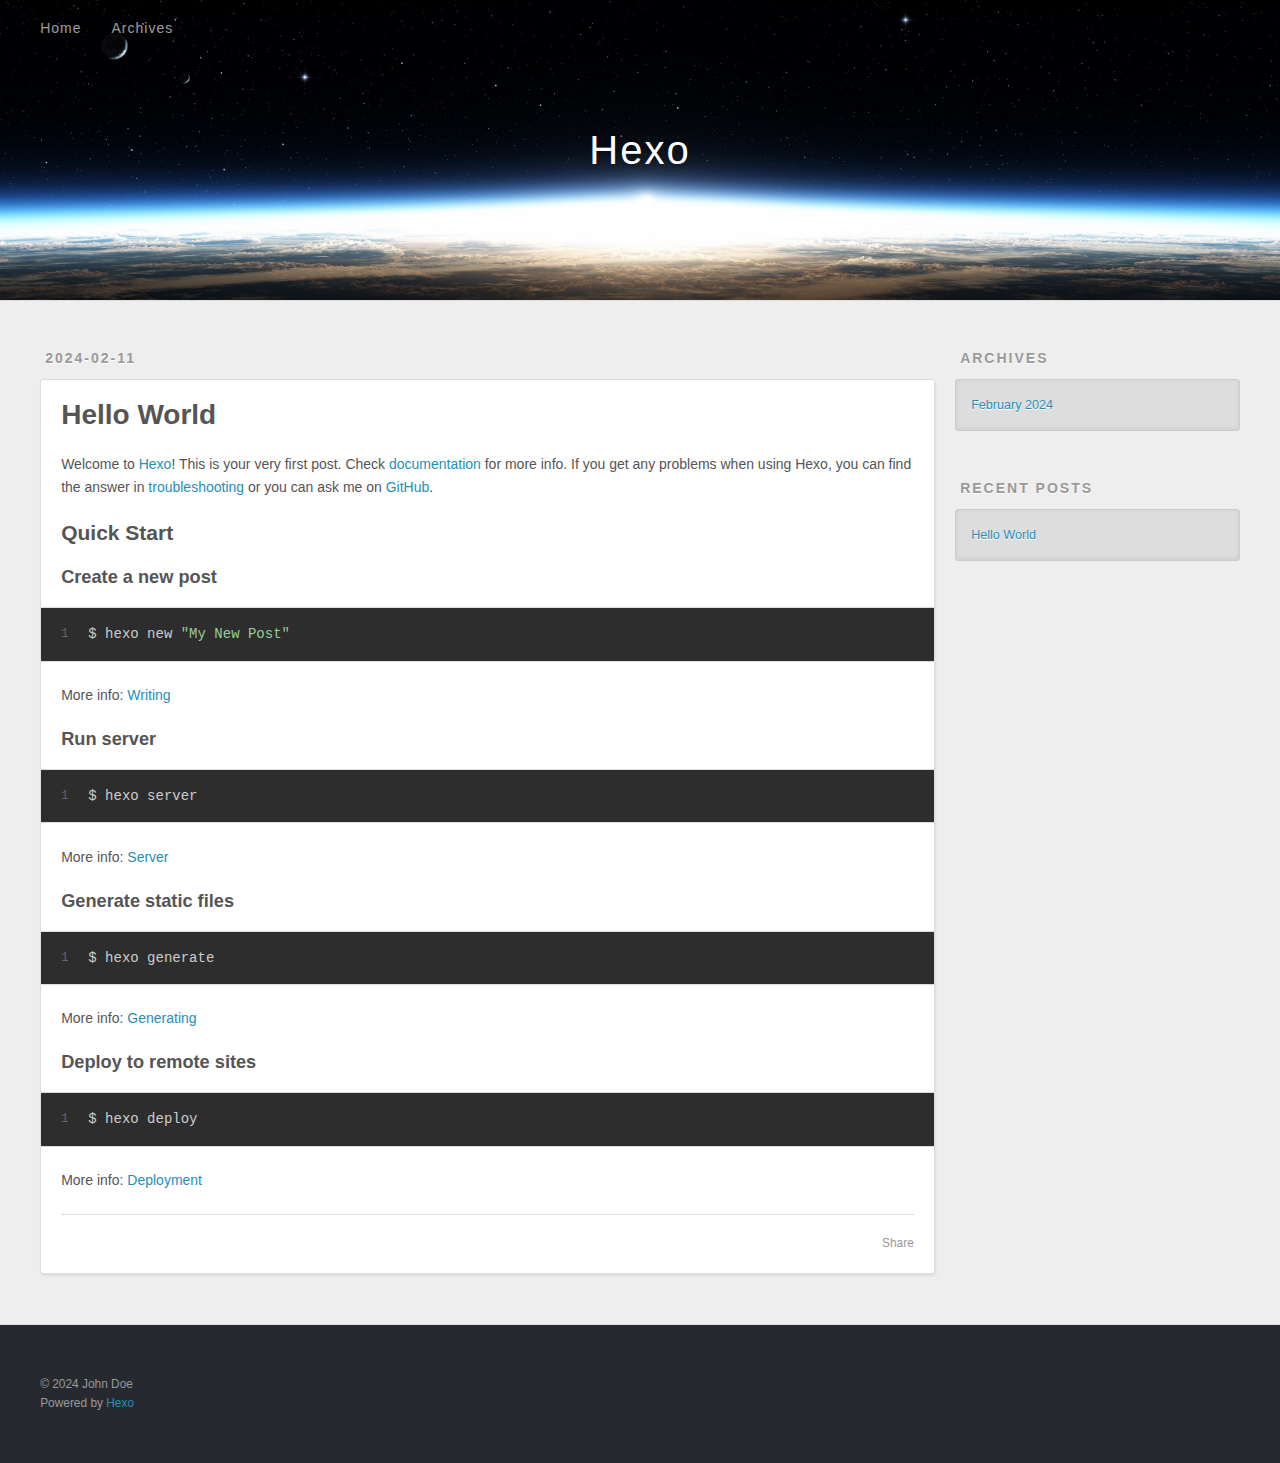
==== index.html @ 9385c88d "Site updated: 2024-02-11 18:30:29" ====
<!DOCTYPE html>
<html>
<head>
  <meta charset="utf-8">
  
  
  <title>Hexo</title>
  <meta name="viewport" content="width=device-width, initial-scale=1, shrink-to-fit=no">
  <meta property="og:type" content="website">
<meta property="og:title" content="Hexo">
<meta property="og:url" content="http://example.com/index.html">
<meta property="og:site_name" content="Hexo">
<meta property="og:locale" content="en_US">
<meta property="article:author" content="John Doe">
<meta name="twitter:card" content="summary">
  
    <link rel="alternate" href="/atom.xml" title="Hexo" type="application/atom+xml">
  
  
    <link rel="shortcut icon" href="/favicon.png">
  
  
  
<link rel="stylesheet" href="/css/style.css">

  
    
<link rel="stylesheet" href="/fancybox/jquery.fancybox.min.css">

  
  
<meta name="generator" content="Hexo 7.1.1"></head>

<body>
  <div id="container">
    <div id="wrap">
      <header id="header">
  <div id="banner"></div>
  <div id="header-outer" class="outer">
    <div id="header-title" class="inner">
      <h1 id="logo-wrap">
        <a href="/" id="logo">Hexo</a>
      </h1>
      
    </div>
    <div id="header-inner" class="inner">
      <nav id="main-nav">
        <a id="main-nav-toggle" class="nav-icon"><span class="fa fa-bars"></span></a>
        
          <a class="main-nav-link" href="/">Home</a>
        
          <a class="main-nav-link" href="/archives">Archives</a>
        
      </nav>
      <nav id="sub-nav">
        
        
          <a class="nav-icon" href="/atom.xml" title="RSS Feed"><span class="fa fa-rss"></span></a>
        
        <a class="nav-icon nav-search-btn" title="Search"><span class="fa fa-search"></span></a>
      </nav>
      <div id="search-form-wrap">
        <form action="//google.com/search" method="get" accept-charset="UTF-8" class="search-form"><input type="search" name="q" class="search-form-input" placeholder="Search"><button type="submit" class="search-form-submit">&#xF002;</button><input type="hidden" name="sitesearch" value="http://example.com"></form>
      </div>
    </div>
  </div>
</header>

      <div class="outer">
        <section id="main">
  
    <article id="post-hello-world" class="h-entry article article-type-post" itemprop="blogPost" itemscope itemtype="https://schema.org/BlogPosting">
  <div class="article-meta">
    <a href="/2024/02/11/hello-world/" class="article-date">
  <time class="dt-published" datetime="2024-02-11T10:22:19.698Z" itemprop="datePublished">2024-02-11</time>
</a>
    
  </div>
  <div class="article-inner">
    
    
      <header class="article-header">
        
  
    <h1 itemprop="name">
      <a class="p-name article-title" href="/2024/02/11/hello-world/">Hello World</a>
    </h1>
  

      </header>
    
    <div class="e-content article-entry" itemprop="articleBody">
      
        <p>Welcome to <a target="_blank" rel="noopener" href="https://hexo.io/">Hexo</a>! This is your very first post. Check <a target="_blank" rel="noopener" href="https://hexo.io/docs/">documentation</a> for more info. If you get any problems when using Hexo, you can find the answer in <a target="_blank" rel="noopener" href="https://hexo.io/docs/troubleshooting.html">troubleshooting</a> or you can ask me on <a target="_blank" rel="noopener" href="https://github.com/hexojs/hexo/issues">GitHub</a>.</p>
<h2 id="Quick-Start"><a href="#Quick-Start" class="headerlink" title="Quick Start"></a>Quick Start</h2><h3 id="Create-a-new-post"><a href="#Create-a-new-post" class="headerlink" title="Create a new post"></a>Create a new post</h3><figure class="highlight bash"><table><tr><td class="gutter"><pre><span class="line">1</span><br></pre></td><td class="code"><pre><span class="line">$ hexo new <span class="string">&quot;My New Post&quot;</span></span><br></pre></td></tr></table></figure>

<p>More info: <a target="_blank" rel="noopener" href="https://hexo.io/docs/writing.html">Writing</a></p>
<h3 id="Run-server"><a href="#Run-server" class="headerlink" title="Run server"></a>Run server</h3><figure class="highlight bash"><table><tr><td class="gutter"><pre><span class="line">1</span><br></pre></td><td class="code"><pre><span class="line">$ hexo server</span><br></pre></td></tr></table></figure>

<p>More info: <a target="_blank" rel="noopener" href="https://hexo.io/docs/server.html">Server</a></p>
<h3 id="Generate-static-files"><a href="#Generate-static-files" class="headerlink" title="Generate static files"></a>Generate static files</h3><figure class="highlight bash"><table><tr><td class="gutter"><pre><span class="line">1</span><br></pre></td><td class="code"><pre><span class="line">$ hexo generate</span><br></pre></td></tr></table></figure>

<p>More info: <a target="_blank" rel="noopener" href="https://hexo.io/docs/generating.html">Generating</a></p>
<h3 id="Deploy-to-remote-sites"><a href="#Deploy-to-remote-sites" class="headerlink" title="Deploy to remote sites"></a>Deploy to remote sites</h3><figure class="highlight bash"><table><tr><td class="gutter"><pre><span class="line">1</span><br></pre></td><td class="code"><pre><span class="line">$ hexo deploy</span><br></pre></td></tr></table></figure>

<p>More info: <a target="_blank" rel="noopener" href="https://hexo.io/docs/one-command-deployment.html">Deployment</a></p>

      
    </div>
    <footer class="article-footer">
      <a data-url="http://example.com/2024/02/11/hello-world/" data-id="clshd6nra00005gwqb931fe9k" data-title="Hello World" class="article-share-link"><span class="fa fa-share">Share</span></a>
      
      
      
    </footer>
  </div>
  
</article>



  


</section>
        
          <aside id="sidebar">
  
    

  
    

  
    
  
    
  <div class="widget-wrap">
    <h3 class="widget-title">Archives</h3>
    <div class="widget">
      <ul class="archive-list"><li class="archive-list-item"><a class="archive-list-link" href="/archives/2024/02/">February 2024</a></li></ul>
    </div>
  </div>


  
    
  <div class="widget-wrap">
    <h3 class="widget-title">Recent Posts</h3>
    <div class="widget">
      <ul>
        
          <li>
            <a href="/2024/02/11/hello-world/">Hello World</a>
          </li>
        
      </ul>
    </div>
  </div>

  
</aside>
        
      </div>
      <footer id="footer">
  
  <div class="outer">
    <div id="footer-info" class="inner">
      
      &copy; 2024 John Doe<br>
      Powered by <a href="https://hexo.io/" target="_blank">Hexo</a>
    </div>
  </div>
</footer>

    </div>
    <nav id="mobile-nav">
  
    <a href="/" class="mobile-nav-link">Home</a>
  
    <a href="/archives" class="mobile-nav-link">Archives</a>
  
</nav>
    


<script src="/js/jquery-3.6.4.min.js"></script>



  
<script src="/fancybox/jquery.fancybox.min.js"></script>




<script src="/js/script.js"></script>





  </div>
</body>
</html>
---- css/style.css ----
body {
  width: 100%;
}
body:before,
body:after {
  content: "";
  display: table;
}
body:after {
  clear: both;
}
html,
body,
div,
span,
applet,
object,
iframe,
h1,
h2,
h3,
h4,
h5,
h6,
p,
blockquote,
pre,
a,
abbr,
acronym,
address,
big,
cite,
code,
del,
dfn,
em,
img,
ins,
kbd,
q,
s,
samp,
small,
strike,
strong,
sub,
sup,
tt,
var,
dl,
dt,
dd,
ol,
ul,
li,
fieldset,
form,
label,
legend,
table,
caption,
tbody,
tfoot,
thead,
tr,
th,
td {
  margin: 0;
  padding: 0;
  border: 0;
  outline: 0;
  font-weight: inherit;
  font-style: inherit;
  font-family: inherit;
  font-size: 100%;
  vertical-align: baseline;
}
body {
  line-height: 1;
  color: #000;
  background: #fff;
}
ol,
ul {
  list-style: none;
}
table {
  border-collapse: separate;
  border-spacing: 0;
  vertical-align: middle;
}
caption,
th,
td {
  text-align: left;
  font-weight: normal;
  vertical-align: middle;
}
a img {
  border: none;
}
input,
button {
  margin: 0;
  padding: 0;
}
input::-moz-focus-inner,
button::-moz-focus-inner {
  border: 0;
  padding: 0;
}
html,
body,
#container {
  height: 100%;
}
body {
  background: #eee;
  font: 14px -apple-system, BlinkMacSystemFont, "Segoe UI", "Roboto", "Oxygen", "Ubuntu", "Cantarell", "Fira Sans", "Droid Sans", "Helvetica Neue", sans-serif;
  -webkit-text-size-adjust: 100%;
}
.outer {
  max-width: 1220px;
  margin: 0 auto;
  padding: 0 20px;
}
.outer:before,
.outer:after {
  content: "";
  display: table;
}
.outer:after {
  clear: both;
}
.inner {
  display: inline;
  float: left;
  width: 98.33333333333333%;
  margin: 0 0.833333333333333%;
}
.left,
.alignleft {
  float: left;
}
.right,
.alignright {
  float: right;
}
.clear {
  clear: both;
}
#container {
  position: relative;
}
.mobile-nav-on {
  overflow: hidden;
}
#wrap {
  height: 100%;
  width: 100%;
  position: absolute;
  top: 0;
  left: 0;
  -webkit-transition: 0.2s ease-out;
  -moz-transition: 0.2s ease-out;
  -ms-transition: 0.2s ease-out;
  transition: 0.2s ease-out;
  z-index: 1;
  background: #eee;
}
.mobile-nav-on #wrap {
  left: 280px;
}
@media screen and (min-width: 768px) {
  #main {
    display: inline;
    float: left;
    width: 73.33333333333333%;
    margin: 0 0.833333333333333%;
  }
}
.article-date,
.article-category-link,
.archive-year,
.widget-title {
  text-decoration: none;
  text-transform: uppercase;
  letter-spacing: 2px;
  color: #999;
  margin-bottom: 1em;
  margin-left: 5px;
  line-height: 1em;
  text-shadow: 0 1px #fff;
  font-weight: bold;
}
.article-inner,
.archive-article-inner {
  background: #fff;
  -webkit-box-shadow: 1px 2px 3px #ddd;
  box-shadow: 1px 2px 3px #ddd;
  border: 1px solid #ddd;
  border-radius: 3px;
}
.article-entry h1,
.widget h1 {
  font-size: 2em;
}
.article-entry h2,
.widget h2 {
  font-size: 1.5em;
}
.article-entry h3,
.widget h3 {
  font-size: 1.3em;
}
.article-entry h4,
.widget h4 {
  font-size: 1.2em;
}
.article-entry h5,
.widget h5 {
  font-size: 1em;
}
.article-entry h6,
.widget h6 {
  font-size: 1em;
  color: #999;
}
.article-entry hr,
.widget hr {
  border: 1px dashed #ddd;
}
.article-entry strong,
.widget strong {
  font-weight: bold;
}
.article-entry em,
.widget em,
.article-entry cite,
.widget cite {
  font-style: italic;
}
.article-entry sup,
.widget sup,
.article-entry sub,
.widget sub {
  font-size: 0.75em;
  line-height: 0;
  position: relative;
  vertical-align: baseline;
}
.article-entry sup,
.widget sup {
  top: -0.5em;
}
.article-entry sub,
.widget sub {
  bottom: -0.2em;
}
.article-entry small,
.widget small {
  font-size: 0.85em;
}
.article-entry acronym,
.widget acronym,
.article-entry abbr,
.widget abbr {
  border-bottom: 1px dotted;
}
.article-entry ul,
.widget ul,
.article-entry ol,
.widget ol,
.article-entry dl,
.widget dl {
  margin: 0 20px;
  line-height: 1.6em;
}
.article-entry ul ul,
.widget ul ul,
.article-entry ol ul,
.widget ol ul,
.article-entry ul ol,
.widget ul ol,
.article-entry ol ol,
.widget ol ol {
  margin-top: 0;
  margin-bottom: 0;
}
.article-entry ul,
.widget ul {
  list-style: disc;
}
.article-entry ol,
.widget ol {
  list-style: decimal;
}
.article-entry dt,
.widget dt {
  font-weight: bold;
}
#header {
  height: 300px;
  position: relative;
  border-bottom: 1px solid #ddd;
}
#header:before,
#header:after {
  content: "";
  position: absolute;
  left: 0;
  right: 0;
  height: 40px;
}
#header:before {
  top: 0;
  background: -webkit-linear-gradient(rgba(0,0,0,0.2), transparent);
  background: -moz-linear-gradient(rgba(0,0,0,0.2), transparent);
  background: -ms-linear-gradient(rgba(0,0,0,0.2), transparent);
  background: linear-gradient(rgba(0,0,0,0.2), transparent);
}
#header:after {
  bottom: 0;
  background: -webkit-linear-gradient(transparent, rgba(0,0,0,0.2));
  background: -moz-linear-gradient(transparent, rgba(0,0,0,0.2));
  background: -ms-linear-gradient(transparent, rgba(0,0,0,0.2));
  background: linear-gradient(transparent, rgba(0,0,0,0.2));
}
#header-outer {
  height: 100%;
  position: relative;
}
#header-inner {
  position: relative;
  overflow: hidden;
}
#banner {
  position: absolute;
  top: 0;
  left: 0;
  width: 100%;
  height: 100%;
  background: url("images/banner.jpg") center #000;
  background-size: cover;
  z-index: -1;
}
#header-title {
  text-align: center;
  height: 40px;
  position: absolute;
  top: 50%;
  left: 0;
  margin-top: -20px;
}
#logo,
#subtitle {
  text-decoration: none;
  color: #fff;
  font-weight: 300;
  text-shadow: 0 1px 4px rgba(0,0,0,0.3);
}
#logo {
  font-size: 40px;
  line-height: 40px;
  letter-spacing: 2px;
}
#subtitle {
  font-size: 16px;
  line-height: 16px;
  letter-spacing: 1px;
}
#subtitle-wrap {
  margin-top: 16px;
}
#main-nav {
  float: left;
  margin-left: -15px;
}
.nav-icon,
.main-nav-link {
  float: left;
  color: #fff;
  opacity: 0.6;
  text-decoration: none;
  text-shadow: 0 1px rgba(0,0,0,0.2);
  -webkit-transition: opacity 0.2s;
  -moz-transition: opacity 0.2s;
  -ms-transition: opacity 0.2s;
  transition: opacity 0.2s;
  display: block;
  padding: 20px 15px;
}
.nav-icon:hover,
.main-nav-link:hover {
  opacity: 1;
}
.nav-icon {
  text-align: center;
  font-size: 14px;
  width: 14px;
  height: 14px;
  padding: 20px 15px;
  position: relative;
  cursor: pointer;
}
.main-nav-link {
  font-weight: 300;
  letter-spacing: 1px;
}
@media screen and (max-width: 479px) {
  .main-nav-link {
    display: none;
  }
}
#main-nav-toggle {
  display: none;
}
@media screen and (max-width: 479px) {
  #main-nav-toggle {
    display: block;
  }
}
#sub-nav {
  float: right;
  margin-right: -15px;
}
#search-form-wrap {
  position: absolute;
  top: 15px;
  width: 150px;
  height: 30px;
  right: -150px;
  opacity: 0;
  -webkit-transition: 0.2s ease-out;
  -moz-transition: 0.2s ease-out;
  -ms-transition: 0.2s ease-out;
  transition: 0.2s ease-out;
}
#search-form-wrap.on {
  opacity: 1;
  right: 0;
}
@media screen and (max-width: 479px) {
  #search-form-wrap {
    width: 100%;
    right: -100%;
  }
}
.search-form {
  position: absolute;
  top: 0;
  left: 0;
  right: 0;
  background: #fff;
  padding: 5px 15px;
  border-radius: 15px;
  -webkit-box-shadow: 0 0 10px rgba(0,0,0,0.3);
  box-shadow: 0 0 10px rgba(0,0,0,0.3);
}
.search-form-input {
  border: none;
  background: none;
  color: #555;
  width: 100%;
  font: 13px -apple-system, BlinkMacSystemFont, "Segoe UI", "Roboto", "Oxygen", "Ubuntu", "Cantarell", "Fira Sans", "Droid Sans", "Helvetica Neue", sans-serif;
  outline: none;
}
.search-form-input::-webkit-search-results-decoration,
.search-form-input::-webkit-search-cancel-button {
  -webkit-appearance: none;
}
.search-form-submit {
  position: absolute;
  top: 50%;
  right: 10px;
  margin-top: -7px;
  font: 13px ForkAwesome;
  border: none;
  background: none;
  color: #bbb;
  cursor: pointer;
}
.search-form-submit:hover,
.search-form-submit:focus {
  color: #777;
}
.article {
  margin: 50px 0;
}
.article-inner {
  overflow: hidden;
}
.article-meta:before,
.article-meta:after {
  content: "";
  display: table;
}
.article-meta:after {
  clear: both;
}
.article-date {
  float: left;
}
.article-category {
  float: left;
  line-height: 1em;
  color: #ccc;
  text-shadow: 0 1px #fff;
  margin-left: 8px;
}
.article-category:before {
  content: "\2022";
}
.article-category-link {
  margin: 0 12px 1em;
}
.article-header {
  padding: 20px 20px 0;
}
.article-title {
  text-decoration: none;
  font-size: 2em;
  font-weight: bold;
  color: #555;
  line-height: 1.1em;
  -webkit-transition: color 0.2s;
  -moz-transition: color 0.2s;
  -ms-transition: color 0.2s;
  transition: color 0.2s;
}
a.article-title:hover {
  color: #258fb8;
}
.article-entry {
  color: #555;
  padding: 0 20px;
}
.article-entry:before,
.article-entry:after {
  content: "";
  display: table;
}
.article-entry:after {
  clear: both;
}
.article-entry p,
.article-entry table {
  line-height: 1.6em;
  margin: 1.6em 0;
}
.article-entry h1,
.article-entry h2,
.article-entry h3,
.article-entry h4,
.article-entry h5,
.article-entry h6 {
  font-weight: bold;
}
.article-entry h1,
.article-entry h2,
.article-entry h3,
.article-entry h4,
.article-entry h5,
.article-entry h6 {
  line-height: 1.1em;
  margin: 1.1em 0;
}
.article-entry a {
  color: #258fb8;
  text-decoration: none;
}
.article-entry a:hover {
  text-decoration: underline;
}
.article-entry ul,
.article-entry ol,
.article-entry dl {
  margin-top: 1.6em;
  margin-bottom: 1.6em;
}
.article-entry img,
.article-entry video {
  max-width: 100%;
  height: auto;
  display: block;
  margin: auto;
}
.article-entry iframe {
  border: none;
}
.article-entry table {
  width: 100%;
  border-collapse: collapse;
  border-spacing: 0;
}
.article-entry th {
  font-weight: bold;
  border-bottom: 3px solid #ddd;
  padding-bottom: 0.5em;
}
.article-entry td {
  border-bottom: 1px solid #ddd;
  padding: 10px 0;
}
.article-entry blockquote {
  font-family: Georgia, "Times New Roman", serif;
  margin: 1.6em 20px;
  text-align: center;
}
.article-entry blockquote footer {
  font-size: 14px;
  margin: 1.6em 0;
  font-family: -apple-system, BlinkMacSystemFont, "Segoe UI", "Roboto", "Oxygen", "Ubuntu", "Cantarell", "Fira Sans", "Droid Sans", "Helvetica Neue", sans-serif;
}
.article-entry blockquote footer cite:before {
  content: "—";
  padding: 0 0.5em;
}
.article-entry .pullquote {
  text-align: left;
  width: 45%;
  margin: 0;
}
.article-entry .pullquote.left {
  margin-left: 0.5em;
  margin-right: 1em;
}
.article-entry .pullquote.right {
  margin-right: 0.5em;
  margin-left: 1em;
}
.article-entry .caption {
  color: #999;
  display: block;
  font-size: 0.9em;
  margin-top: 0.5em;
  position: relative;
  text-align: center;
}
.article-entry .video-container {
  position: relative;
  padding-top: 56.25%;
  height: 0;
  overflow: hidden;
}
.article-entry .video-container iframe,
.article-entry .video-container object,
.article-entry .video-container embed {
  position: absolute;
  top: 0;
  left: 0;
  width: 100%;
  height: 100%;
  margin-top: 0;
}
.article-more-link a {
  display: inline-block;
  line-height: 1em;
  padding: 6px 15px;
  border-radius: 15px;
  background: #eee;
  color: #999;
  text-shadow: 0 1px #fff;
  text-decoration: none;
}
.article-more-link a:hover {
  background: #258fb8;
  color: #fff;
  text-decoration: none;
  text-shadow: 0 1px #1e7293;
}
.article-footer {
  font-size: 0.85em;
  line-height: 1.6em;
  border-top: 1px solid #ddd;
  padding-top: 1.6em;
  margin: 0 20px 20px;
}
.article-footer:before,
.article-footer:after {
  content: "";
  display: table;
}
.article-footer:after {
  clear: both;
}
.article-footer a {
  color: #999;
  text-decoration: none;
}
.article-footer a:hover {
  color: #555;
}
.article-tag-list-item {
  float: left;
  margin-right: 10px;
}
.article-tag-list-link:before {
  content: "#";
}
.article-comment-link {
  float: right;
}
.article-comment-link:before {
  padding-right: 8px;
}
.article-share-link {
  cursor: pointer;
  float: right;
  margin-left: 20px;
}
.article-share-link:before {
  padding-right: 6px;
}
#article-nav {
  position: relative;
}
#article-nav:before,
#article-nav:after {
  content: "";
  display: table;
}
#article-nav:after {
  clear: both;
}
@media screen and (min-width: 768px) {
  #article-nav {
    margin: 50px 0;
  }
  #article-nav:before {
    width: 8px;
    height: 8px;
    position: absolute;
    top: 50%;
    left: 50%;
    margin-top: -4px;
    margin-left: -4px;
    content: "";
    border-radius: 50%;
    background: #ddd;
    -webkit-box-shadow: 0 1px 2px #fff;
    box-shadow: 0 1px 2px #fff;
  }
}
.article-nav-link-wrap {
  text-decoration: none;
  text-shadow: 0 1px #fff;
  color: #999;
  -webkit-box-sizing: border-box;
  -moz-box-sizing: border-box;
  box-sizing: border-box;
  margin-top: 50px;
  text-align: center;
  display: block;
}
.article-nav-link-wrap:hover {
  color: #555;
}
@media screen and (min-width: 768px) {
  .article-nav-link-wrap {
    width: 50%;
    margin-top: 0;
  }
}
@media screen and (min-width: 768px) {
  #article-nav-newer {
    float: left;
    text-align: right;
    padding-right: 20px;
  }
}
@media screen and (min-width: 768px) {
  #article-nav-older {
    float: right;
    text-align: left;
    padding-left: 20px;
  }
}
.article-nav-caption {
  text-transform: uppercase;
  letter-spacing: 2px;
  color: #ddd;
  line-height: 1em;
  font-weight: bold;
}
#article-nav-newer .article-nav-caption {
  margin-right: -2px;
}
.article-nav-title {
  font-size: 0.85em;
  line-height: 1.6em;
  margin-top: 0.5em;
}
.article-share-box {
  position: absolute;
  display: none;
  background: #fff;
  -webkit-box-shadow: 1px 2px 10px rgba(0,0,0,0.2);
  box-shadow: 1px 2px 10px rgba(0,0,0,0.2);
  border-radius: 3px;
  margin-left: -145px;
  overflow: hidden;
  z-index: 1;
}
.article-share-box.on {
  display: block;
}
.article-share-input {
  width: 100%;
  background: none;
  -webkit-box-sizing: border-box;
  -moz-box-sizing: border-box;
  box-sizing: border-box;
  font: 14px -apple-system, BlinkMacSystemFont, "Segoe UI", "Roboto", "Oxygen", "Ubuntu", "Cantarell", "Fira Sans", "Droid Sans", "Helvetica Neue", sans-serif;
  padding: 0 15px;
  color: #555;
  outline: none;
  border: 1px solid #ddd;
  border-radius: 3px 3px 0 0;
  height: 36px;
  line-height: 36px;
}
.article-share-links {
  background: #eee;
}
.article-share-links:before,
.article-share-links:after {
  content: "";
  display: table;
}
.article-share-links:after {
  clear: both;
}
.article-share-twitter,
.article-share-facebook,
.article-share-pinterest,
.article-share-linkedin {
  width: 50px;
  height: 36px;
  display: block;
  float: left;
  position: relative;
  color: #999;
  text-shadow: 0 1px #fff;
}
.article-share-twitter:before,
.article-share-facebook:before,
.article-share-pinterest:before,
.article-share-linkedin:before {
  font-size: 20px;
  width: 20px;
  height: 20px;
  position: absolute;
  top: 50%;
  left: 50%;
  margin-top: -10px;
  margin-left: -10px;
  text-align: center;
}
.article-share-twitter:hover,
.article-share-facebook:hover,
.article-share-pinterest:hover,
.article-share-linkedin:hover {
  color: #fff;
}
.article-share-twitter:hover {
  background: #00aced;
  text-shadow: 0 1px #008abe;
}
.article-share-facebook:hover {
  background: #3b5998;
  text-shadow: 0 1px #2f477a;
}
.article-share-pinterest:hover {
  background: #cb2027;
  text-shadow: 0 1px #a21a1f;
}
.article-share-linkedin:hover {
  background: #0077b5;
  text-shadow: 0 1px #005f91;
}
.article-gallery {
  background: #000;
  position: relative;
}
.article-gallery-photos {
  position: relative;
  overflow: hidden;
}
.article-gallery-img {
  display: none;
  max-width: 100%;
}
.article-gallery-img:first-child {
  display: block;
}
.article-gallery-img.loaded {
  position: absolute;
  display: block;
}
.article-gallery-img img {
  display: block;
  max-width: 100%;
  margin: 0 auto;
}
#comments {
  background: #fff;
  -webkit-box-shadow: 1px 2px 3px #ddd;
  box-shadow: 1px 2px 3px #ddd;
  padding: 20px;
  border: 1px solid #ddd;
  border-radius: 3px;
  margin: 50px 0;
}
#comments a {
  color: #258fb8;
}
.archives-wrap {
  margin: 50px 0;
}
.archives:before,
.archives:after {
  content: "";
  display: table;
}
.archives:after {
  clear: both;
}
.archive-year-wrap {
  margin-bottom: 1em;
}
.archives {
  -webkit-column-gap: 10px;
  -moz-column-gap: 10px;
  column-gap: 10px;
}
@media screen and (min-width: 480px) and (max-width: 767px) {
  .archives {
    -webkit-column-count: 2;
    -moz-column-count: 2;
    column-count: 2;
  }
}
@media screen and (min-width: 768px) {
  .archives {
    -webkit-column-count: 3;
    -moz-column-count: 3;
    column-count: 3;
  }
}
.archive-article {
  -webkit-column-break-inside: avoid;
  page-break-inside: avoid;
  overflow: hidden;
  break-inside: avoid-column;
}
.archive-article-inner {
  padding: 10px;
  margin-bottom: 15px;
}
.archive-article-title {
  text-decoration: none;
  font-weight: bold;
  color: #555;
  -webkit-transition: color 0.2s;
  -moz-transition: color 0.2s;
  -ms-transition: color 0.2s;
  transition: color 0.2s;
  line-height: 1.6em;
}
.archive-article-title:hover {
  color: #258fb8;
}
.archive-article-footer {
  margin-top: 1em;
}
.archive-article-date {
  color: #999;
  text-decoration: none;
  font-size: 0.85em;
  line-height: 1em;
  margin-bottom: 0.5em;
  display: block;
}
#page-nav {
  margin: 50px auto;
  background: #fff;
  -webkit-box-shadow: 1px 2px 3px #ddd;
  box-shadow: 1px 2px 3px #ddd;
  border: 1px solid #ddd;
  border-radius: 3px;
  text-align: center;
  color: #999;
  overflow: hidden;
}
#page-nav:before,
#page-nav:after {
  content: "";
  display: table;
}
#page-nav:after {
  clear: both;
}
#page-nav a,
#page-nav span {
  padding: 10px 20px;
  line-height: 1;
  height: 2ex;
}
#page-nav a {
  color: #999;
  text-decoration: none;
}
#page-nav a:hover {
  background: #999;
  color: #fff;
}
#page-nav .prev {
  float: left;
}
#page-nav .next {
  float: right;
}
#page-nav .page-number {
  display: inline-block;
}
@media screen and (max-width: 479px) {
  #page-nav .page-number {
    display: none;
  }
}
#page-nav .current {
  color: #555;
  font-weight: bold;
}
#page-nav .space {
  color: #ddd;
}
#footer {
  background: #262a30;
  padding: 50px 0;
  border-top: 1px solid #ddd;
  color: #999;
}
#footer a {
  color: #258fb8;
  text-decoration: none;
}
#footer a:hover {
  text-decoration: underline;
}
#footer-info {
  line-height: 1.6em;
  font-size: 0.85em;
}
.article-entry pre,
.article-entry .highlight {
  background: #2d2d2d;
  margin: 0 -20px;
  padding: 15px 20px;
  border-style: solid;
  border-color: #ddd;
  border-width: 1px 0;
  overflow: auto;
  color: #ccc;
  line-height: 22.400000000000002px;
}
.article-entry .highlight .gutter pre,
.article-entry .gist .gist-file .gist-data .line-numbers {
  color: #666;
  font-size: 0.85em;
}
.article-entry pre,
.article-entry code {
  font-family: "Source Code Pro", Consolas, Monaco, Menlo, Consolas, monospace;
}
.article-entry code {
  background: #eee;
  text-shadow: 0 1px #fff;
  padding: 0 0.3em;
}
.article-entry pre code {
  background: none;
  text-shadow: none;
  padding: 0;
}
.article-entry .highlight pre {
  border: none;
  margin: 0;
  padding: 0;
}
.article-entry .highlight table {
  margin: 0;
  width: auto;
}
.article-entry .highlight td {
  border: none;
  padding: 0;
}
.article-entry .highlight figcaption {
  font-size: 0.85em;
  color: #999;
  line-height: 1em;
  margin-bottom: 1em;
}
.article-entry .highlight figcaption:before,
.article-entry .highlight figcaption:after {
  content: "";
  display: table;
}
.article-entry .highlight figcaption:after {
  clear: both;
}
.article-entry .highlight figcaption a {
  float: right;
}
.article-entry .highlight .gutter {
  -moz-user-select: none;
  -ms-user-select: none;
  -webkit-user-select: none;
  -webkit-user-select: none;
  -moz-user-select: none;
  -ms-user-select: none;
  user-select: none;
}
.article-entry .highlight .gutter pre {
  text-align: right;
  padding-right: 20px;
}
.article-entry .highlight .line {
  height: 22.400000000000002px;
}
.article-entry .highlight .line.marked {
  background: #515151;
}
.article-entry .gist {
  margin: 0 -20px;
  border-style: solid;
  border-color: #ddd;
  border-width: 1px 0;
  background: #2d2d2d;
  padding: 15px 20px 15px 0;
}
.article-entry .gist .gist-file {
  border: none;
  font-family: "Source Code Pro", Consolas, Monaco, Menlo, Consolas, monospace;
  margin: 0;
}
.article-entry .gist .gist-file .gist-data {
  background: none;
  border: none;
}
.article-entry .gist .gist-file .gist-data .line-numbers {
  background: none;
  border: none;
  padding: 0 20px 0 0;
}
.article-entry .gist .gist-file .gist-data .line-data {
  padding: 0 !important;
}
.article-entry .gist .gist-file .highlight {
  margin: 0;
  padding: 0;
  border: none;
}
.article-entry .gist .gist-file .gist-meta {
  background: #2d2d2d;
  color: #999;
  font: 0.85em -apple-system, BlinkMacSystemFont, "Segoe UI", "Roboto", "Oxygen", "Ubuntu", "Cantarell", "Fira Sans", "Droid Sans", "Helvetica Neue", sans-serif;
  text-shadow: 0 0;
  padding: 0;
  margin-top: 1em;
  margin-left: 20px;
}
.article-entry .gist .gist-file .gist-meta a {
  color: #258fb8;
  font-weight: normal;
}
.article-entry .gist .gist-file .gist-meta a:hover {
  text-decoration: underline;
}
pre .comment,
pre .title {
  color: #999;
}
pre .variable,
pre .attribute,
pre .tag,
pre .regexp,
pre .ruby .constant,
pre .xml .tag .title,
pre .xml .pi,
pre .xml .doctype,
pre .html .doctype,
pre .css .id,
pre .css .class,
pre .css .pseudo {
  color: #f2777a;
}
pre .number,
pre .preprocessor,
pre .built_in,
pre .literal,
pre .params,
pre .constant {
  color: #f99157;
}
pre .class,
pre .ruby .class .title,
pre .css .rules .attribute {
  color: #9c9;
}
pre .string,
pre .value,
pre .inheritance,
pre .header,
pre .ruby .symbol,
pre .xml .cdata {
  color: #9c9;
}
pre .css .hexcolor {
  color: #6cc;
}
pre .function,
pre .python .decorator,
pre .python .title,
pre .ruby .function .title,
pre .ruby .title .keyword,
pre .perl .sub,
pre .javascript .title,
pre .coffeescript .title {
  color: #69c;
}
pre .keyword,
pre .javascript .function {
  color: #c9c;
}
@media screen and (max-width: 479px) {
  #mobile-nav {
    position: absolute;
    top: 0;
    left: 0;
    width: 280px;
    height: 100%;
    background: #191919;
    border-right: 1px solid #fff;
  }
}
@media screen and (max-width: 479px) {
  .mobile-nav-link {
    display: block;
    color: #999;
    text-decoration: none;
    padding: 15px 20px;
    font-weight: bold;
  }
  .mobile-nav-link:hover {
    color: #fff;
  }
}
@media screen and (min-width: 768px) {
  #sidebar {
    display: inline;
    float: left;
    width: 23.333333333333332%;
    margin: 0 0.833333333333333%;
  }
}
.widget-wrap {
  margin: 50px 0;
}
.widget {
  color: #777;
  text-shadow: 0 1px #fff;
  background: #ddd;
  -webkit-box-shadow: 0 -1px 4px #ccc inset;
  box-shadow: 0 -1px 4px #ccc inset;
  border: 1px solid #ccc;
  padding: 15px;
  border-radius: 3px;
}
.widget a {
  color: #258fb8;
  text-decoration: none;
}
.widget a:hover {
  text-decoration: underline;
}
.widget ul ul,
.widget ol ul,
.widget dl ul,
.widget ul ol,
.widget ol ol,
.widget dl ol,
.widget ul dl,
.widget ol dl,
.widget dl dl {
  margin-left: 15px;
  list-style: disc;
}
.widget {
  line-height: 1.6em;
  word-wrap: break-word;
  font-size: 0.9em;
}
.widget ul,
.widget ol {
  list-style: none;
  margin: 0;
}
.widget ul ul,
.widget ol ul,
.widget ul ol,
.widget ol ol {
  margin: 0 20px;
}
.widget ul ul,
.widget ol ul {
  list-style: disc;
}
.widget ul ol,
.widget ol ol {
  list-style: decimal;
}
.category-list-count,
.tag-list-count,
.archive-list-count {
  padding-left: 5px;
  color: #999;
  font-size: 0.85em;
}
.category-list-count:before,
.tag-list-count:before,
.archive-list-count:before {
  content: "(";
}
.category-list-count:after,
.tag-list-count:after,
.archive-list-count:after {
  content: ")";
}
.tagcloud a {
  margin-right: 5px;
  display: inline-block;
}
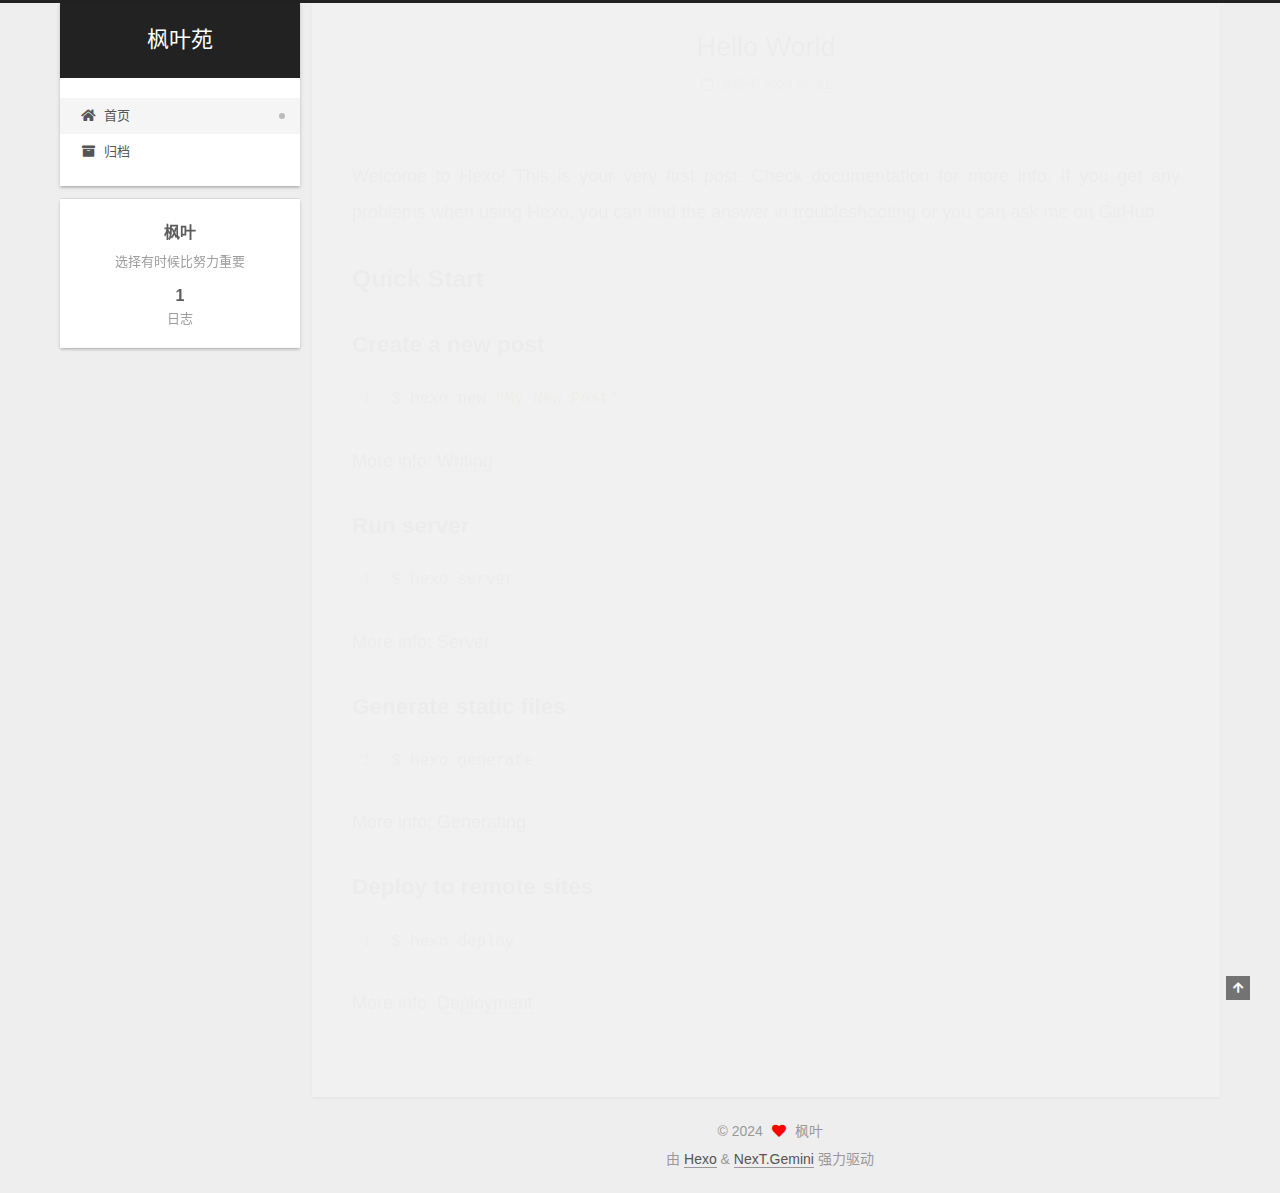
==== commit d759b337: "Site updated: 2024-02-11 19:07:29" ====
--- a/index.html
+++ b/index.html
@@ -1,205 +1,371 @@
 <!DOCTYPE html>
-<html>
+<html lang="zh-CN">
 <head>
-  <meta charset="utf-8">
-  
-  
-  <title>Hexo</title>
-  <meta name="viewport" content="width=device-width, initial-scale=1, shrink-to-fit=no">
-  <meta property="og:type" content="website">
-<meta property="og:title" content="Hexo">
+  <meta charset="UTF-8">
+<meta name="viewport" content="width=device-width, initial-scale=1, maximum-scale=2">
+<meta name="theme-color" content="#222">
+<meta name="generator" content="Hexo 7.1.1">
+  <link rel="apple-touch-icon" sizes="180x180" href="/images/apple-touch-icon-next.png">
+  <link rel="icon" type="image/png" sizes="32x32" href="/images/favicon-32x32-next.png">
+  <link rel="icon" type="image/png" sizes="16x16" href="/images/favicon-16x16-next.png">
+  <link rel="mask-icon" href="/images/logo.svg" color="#222">
+
+<link rel="stylesheet" href="/css/main.css">
+
+
+<link rel="stylesheet" href="/lib/font-awesome/css/all.min.css">
+
+<script id="hexo-configurations">
+    var NexT = window.NexT || {};
+    var CONFIG = {"hostname":"example.com","root":"/","scheme":"Gemini","version":"7.8.0","exturl":false,"sidebar":{"position":"left","display":"post","padding":18,"offset":12,"onmobile":false},"copycode":{"enable":false,"show_result":false,"style":null},"back2top":{"enable":true,"sidebar":false,"scrollpercent":false},"bookmark":{"enable":false,"color":"#222","save":"auto"},"fancybox":false,"mediumzoom":false,"lazyload":false,"pangu":false,"comments":{"style":"tabs","active":null,"storage":true,"lazyload":false,"nav":null},"algolia":{"hits":{"per_page":10},"labels":{"input_placeholder":"Search for Posts","hits_empty":"We didn't find any results for the search: ${query}","hits_stats":"${hits} results found in ${time} ms"}},"localsearch":{"enable":false,"trigger":"auto","top_n_per_article":1,"unescape":false,"preload":false},"motion":{"enable":true,"async":false,"transition":{"post_block":"fadeIn","post_header":"slideDownIn","post_body":"slideDownIn","coll_header":"slideLeftIn","sidebar":"slideUpIn"}}};
+  </script>
+
+  <meta name="description" content="选择有时候比努力重要">
+<meta property="og:type" content="website">
+<meta property="og:title" content="枫叶苑">
 <meta property="og:url" content="http://example.com/index.html">
-<meta property="og:site_name" content="Hexo">
-<meta property="og:locale" content="en_US">
-<meta property="article:author" content="John Doe">
+<meta property="og:site_name" content="枫叶苑">
+<meta property="og:description" content="选择有时候比努力重要">
+<meta property="og:locale" content="zh_CN">
+<meta property="article:author" content="枫叶">
 <meta name="twitter:card" content="summary">
-  
-    <link rel="alternate" href="/atom.xml" title="Hexo" type="application/atom+xml">
-  
-  
-    <link rel="shortcut icon" href="/favicon.png">
-  
-  
-  
-<link rel="stylesheet" href="/css/style.css">
-
-  
-    
-<link rel="stylesheet" href="/fancybox/jquery.fancybox.min.css">
-
-  
-  
-<meta name="generator" content="Hexo 7.1.1"></head>
-
-<body>
-  <div id="container">
-    <div id="wrap">
-      <header id="header">
-  <div id="banner"></div>
-  <div id="header-outer" class="outer">
-    <div id="header-title" class="inner">
-      <h1 id="logo-wrap">
-        <a href="/" id="logo">Hexo</a>
-      </h1>
+
+<link rel="canonical" href="http://example.com/">
+
+
+<script id="page-configurations">
+  // https://hexo.io/docs/variables.html
+  CONFIG.page = {
+    sidebar: "",
+    isHome : true,
+    isPost : false,
+    lang   : 'zh-CN'
+  };
+</script>
+
+  <title>枫叶苑</title>
+  
+
+
+
+
+
+
+  <noscript>
+  <style>
+  .use-motion .brand,
+  .use-motion .menu-item,
+  .sidebar-inner,
+  .use-motion .post-block,
+  .use-motion .pagination,
+  .use-motion .comments,
+  .use-motion .post-header,
+  .use-motion .post-body,
+  .use-motion .collection-header { opacity: initial; }
+
+  .use-motion .site-title,
+  .use-motion .site-subtitle {
+    opacity: initial;
+    top: initial;
+  }
+
+  .use-motion .logo-line-before i { left: initial; }
+  .use-motion .logo-line-after i { right: initial; }
+  </style>
+</noscript>
+
+</head>
+
+<body itemscope itemtype="http://schema.org/WebPage">
+  <div class="container use-motion">
+    <div class="headband"></div>
+
+    <header class="header" itemscope itemtype="http://schema.org/WPHeader">
+      <div class="header-inner"><div class="site-brand-container">
+  <div class="site-nav-toggle">
+    <div class="toggle" aria-label="切换导航栏">
+      <span class="toggle-line toggle-line-first"></span>
+      <span class="toggle-line toggle-line-middle"></span>
+      <span class="toggle-line toggle-line-last"></span>
+    </div>
+  </div>
+
+  <div class="site-meta">
+
+    <a href="/" class="brand" rel="start">
+      <span class="logo-line-before"><i></i></span>
+      <h1 class="site-title">枫叶苑</h1>
+      <span class="logo-line-after"><i></i></span>
+    </a>
+  </div>
+
+  <div class="site-nav-right">
+    <div class="toggle popup-trigger">
+    </div>
+  </div>
+</div>
+
+
+
+
+<nav class="site-nav">
+  <ul id="menu" class="main-menu menu">
+        <li class="menu-item menu-item-home">
+
+    <a href="/" rel="section"><i class="fa fa-home fa-fw"></i>首页</a>
+
+  </li>
+        <li class="menu-item menu-item-archives">
+
+    <a href="/archives/" rel="section"><i class="fa fa-archive fa-fw"></i>归档</a>
+
+  </li>
+  </ul>
+</nav>
+
+
+
+
+</div>
+    </header>
+
+    
+  <div class="back-to-top">
+    <i class="fa fa-arrow-up"></i>
+    <span>0%</span>
+  </div>
+
+
+    <main class="main">
+      <div class="main-inner">
+        <div class="content-wrap">
+          
+
+          <div class="content index posts-expand">
+            
+      
+  
+  
+  <article itemscope itemtype="http://schema.org/Article" class="post-block" lang="zh-CN">
+    <link itemprop="mainEntityOfPage" href="http://example.com/2024/02/11/hello-world/">
+
+    <span hidden itemprop="author" itemscope itemtype="http://schema.org/Person">
+      <meta itemprop="image" content="/images/avatar.gif">
+      <meta itemprop="name" content="枫叶">
+      <meta itemprop="description" content="选择有时候比努力重要">
+    </span>
+
+    <span hidden itemprop="publisher" itemscope itemtype="http://schema.org/Organization">
+      <meta itemprop="name" content="枫叶苑">
+    </span>
+      <header class="post-header">
+        <h2 class="post-title" itemprop="name headline">
+          
+            <a href="/2024/02/11/hello-world/" class="post-title-link" itemprop="url">Hello World</a>
+        </h2>
+
+        <div class="post-meta">
+            <span class="post-meta-item">
+              <span class="post-meta-item-icon">
+                <i class="far fa-calendar"></i>
+              </span>
+              <span class="post-meta-item-text">发表于</span>
+
+              <time title="创建时间：2024-02-11 18:22:19" itemprop="dateCreated datePublished" datetime="2024-02-11T18:22:19+08:00">2024-02-11</time>
+            </span>
+
+          
+
+        </div>
+      </header>
+
+    
+    
+    
+    <div class="post-body" itemprop="articleBody">
+
+      
+          <p>Welcome to <a target="_blank" rel="noopener" href="https://hexo.io/">Hexo</a>! This is your very first post. Check <a target="_blank" rel="noopener" href="https://hexo.io/docs/">documentation</a> for more info. If you get any problems when using Hexo, you can find the answer in <a target="_blank" rel="noopener" href="https://hexo.io/docs/troubleshooting.html">troubleshooting</a> or you can ask me on <a target="_blank" rel="noopener" href="https://github.com/hexojs/hexo/issues">GitHub</a>.</p>
+<h2 id="Quick-Start"><a href="#Quick-Start" class="headerlink" title="Quick Start"></a>Quick Start</h2><h3 id="Create-a-new-post"><a href="#Create-a-new-post" class="headerlink" title="Create a new post"></a>Create a new post</h3><figure class="highlight bash"><table><tr><td class="gutter"><pre><span class="line">1</span><br></pre></td><td class="code"><pre><span class="line">$ hexo new <span class="string">&quot;My New Post&quot;</span></span><br></pre></td></tr></table></figure>
+
+<p>More info: <a target="_blank" rel="noopener" href="https://hexo.io/docs/writing.html">Writing</a></p>
+<h3 id="Run-server"><a href="#Run-server" class="headerlink" title="Run server"></a>Run server</h3><figure class="highlight bash"><table><tr><td class="gutter"><pre><span class="line">1</span><br></pre></td><td class="code"><pre><span class="line">$ hexo server</span><br></pre></td></tr></table></figure>
+
+<p>More info: <a target="_blank" rel="noopener" href="https://hexo.io/docs/server.html">Server</a></p>
+<h3 id="Generate-static-files"><a href="#Generate-static-files" class="headerlink" title="Generate static files"></a>Generate static files</h3><figure class="highlight bash"><table><tr><td class="gutter"><pre><span class="line">1</span><br></pre></td><td class="code"><pre><span class="line">$ hexo generate</span><br></pre></td></tr></table></figure>
+
+<p>More info: <a target="_blank" rel="noopener" href="https://hexo.io/docs/generating.html">Generating</a></p>
+<h3 id="Deploy-to-remote-sites"><a href="#Deploy-to-remote-sites" class="headerlink" title="Deploy to remote sites"></a>Deploy to remote sites</h3><figure class="highlight bash"><table><tr><td class="gutter"><pre><span class="line">1</span><br></pre></td><td class="code"><pre><span class="line">$ hexo deploy</span><br></pre></td></tr></table></figure>
+
+<p>More info: <a target="_blank" rel="noopener" href="https://hexo.io/docs/one-command-deployment.html">Deployment</a></p>
+
       
     </div>
-    <div id="header-inner" class="inner">
-      <nav id="main-nav">
-        <a id="main-nav-toggle" class="nav-icon"><span class="fa fa-bars"></span></a>
+
+    
+    
+    
+      <footer class="post-footer">
+        <div class="post-eof"></div>
+      </footer>
+  </article>
+  
+  
+  
+
+
+  
+
+
+
+          </div>
+          
+
+<script>
+  window.addEventListener('tabs:register', () => {
+    let { activeClass } = CONFIG.comments;
+    if (CONFIG.comments.storage) {
+      activeClass = localStorage.getItem('comments_active') || activeClass;
+    }
+    if (activeClass) {
+      let activeTab = document.querySelector(`a[href="#comment-${activeClass}"]`);
+      if (activeTab) {
+        activeTab.click();
+      }
+    }
+  });
+  if (CONFIG.comments.storage) {
+    window.addEventListener('tabs:click', event => {
+      if (!event.target.matches('.tabs-comment .tab-content .tab-pane')) return;
+      let commentClass = event.target.classList[1];
+      localStorage.setItem('comments_active', commentClass);
+    });
+  }
+</script>
+
+        </div>
+          
+  
+  <div class="toggle sidebar-toggle">
+    <span class="toggle-line toggle-line-first"></span>
+    <span class="toggle-line toggle-line-middle"></span>
+    <span class="toggle-line toggle-line-last"></span>
+  </div>
+
+  <aside class="sidebar">
+    <div class="sidebar-inner">
+
+      <ul class="sidebar-nav motion-element">
+        <li class="sidebar-nav-toc">
+          文章目录
+        </li>
+        <li class="sidebar-nav-overview">
+          站点概览
+        </li>
+      </ul>
+
+      <!--noindex-->
+      <div class="post-toc-wrap sidebar-panel">
+      </div>
+      <!--/noindex-->
+
+      <div class="site-overview-wrap sidebar-panel">
+        <div class="site-author motion-element" itemprop="author" itemscope itemtype="http://schema.org/Person">
+  <p class="site-author-name" itemprop="name">枫叶</p>
+  <div class="site-description" itemprop="description">选择有时候比努力重要</div>
+</div>
+<div class="site-state-wrap motion-element">
+  <nav class="site-state">
+      <div class="site-state-item site-state-posts">
+          <a href="/archives/">
         
-          <a class="main-nav-link" href="/">Home</a>
+          <span class="site-state-item-count">1</span>
+          <span class="site-state-item-name">日志</span>
+        </a>
+      </div>
+  </nav>
+</div>
+
+
+
+      </div>
+
+    </div>
+  </aside>
+  <div id="sidebar-dimmer"></div>
+
+
+      </div>
+    </main>
+
+    <footer class="footer">
+      <div class="footer-inner">
         
-          <a class="main-nav-link" href="/archives">Archives</a>
+
         
-      </nav>
-      <nav id="sub-nav">
+
+<div class="copyright">
+  
+  &copy; 
+  <span itemprop="copyrightYear">2024</span>
+  <span class="with-love">
+    <i class="fa fa-heart"></i>
+  </span>
+  <span class="author" itemprop="copyrightHolder">枫叶</span>
+</div>
+  <div class="powered-by">由 <a href="https://hexo.io/" class="theme-link" rel="noopener" target="_blank">Hexo</a> & <a href="https://theme-next.org/" class="theme-link" rel="noopener" target="_blank">NexT.Gemini</a> 强力驱动
+  </div>
+
         
-        
-          <a class="nav-icon" href="/atom.xml" title="RSS Feed"><span class="fa fa-rss"></span></a>
-        
-        <a class="nav-icon nav-search-btn" title="Search"><span class="fa fa-search"></span></a>
-      </nav>
-      <div id="search-form-wrap">
-        <form action="//google.com/search" method="get" accept-charset="UTF-8" class="search-form"><input type="search" name="q" class="search-form-input" placeholder="Search"><button type="submit" class="search-form-submit">&#xF002;</button><input type="hidden" name="sitesearch" value="http://example.com"></form>
-      </div>
-    </div>
-  </div>
-</header>
-
-      <div class="outer">
-        <section id="main">
-  
-    <article id="post-hello-world" class="h-entry article article-type-post" itemprop="blogPost" itemscope itemtype="https://schema.org/BlogPosting">
-  <div class="article-meta">
-    <a href="/2024/02/11/hello-world/" class="article-date">
-  <time class="dt-published" datetime="2024-02-11T10:22:19.698Z" itemprop="datePublished">2024-02-11</time>
-</a>
-    
-  </div>
-  <div class="article-inner">
-    
-    
-      <header class="article-header">
-        
-  
-    <h1 itemprop="name">
-      <a class="p-name article-title" href="/2024/02/11/hello-world/">Hello World</a>
-    </h1>
-  
-
-      </header>
-    
-    <div class="e-content article-entry" itemprop="articleBody">
-      
-        <p>Welcome to <a target="_blank" rel="noopener" href="https://hexo.io/">Hexo</a>! This is your very first post. Check <a target="_blank" rel="noopener" href="https://hexo.io/docs/">documentation</a> for more info. If you get any problems when using Hexo, you can find the answer in <a target="_blank" rel="noopener" href="https://hexo.io/docs/troubleshooting.html">troubleshooting</a> or you can ask me on <a target="_blank" rel="noopener" href="https://github.com/hexojs/hexo/issues">GitHub</a>.</p>
-<h2 id="Quick-Start"><a href="#Quick-Start" class="headerlink" title="Quick Start"></a>Quick Start</h2><h3 id="Create-a-new-post"><a href="#Create-a-new-post" class="headerlink" title="Create a new post"></a>Create a new post</h3><figure class="highlight bash"><table><tr><td class="gutter"><pre><span class="line">1</span><br></pre></td><td class="code"><pre><span class="line">$ hexo new <span class="string">&quot;My New Post&quot;</span></span><br></pre></td></tr></table></figure>
-
-<p>More info: <a target="_blank" rel="noopener" href="https://hexo.io/docs/writing.html">Writing</a></p>
-<h3 id="Run-server"><a href="#Run-server" class="headerlink" title="Run server"></a>Run server</h3><figure class="highlight bash"><table><tr><td class="gutter"><pre><span class="line">1</span><br></pre></td><td class="code"><pre><span class="line">$ hexo server</span><br></pre></td></tr></table></figure>
-
-<p>More info: <a target="_blank" rel="noopener" href="https://hexo.io/docs/server.html">Server</a></p>
-<h3 id="Generate-static-files"><a href="#Generate-static-files" class="headerlink" title="Generate static files"></a>Generate static files</h3><figure class="highlight bash"><table><tr><td class="gutter"><pre><span class="line">1</span><br></pre></td><td class="code"><pre><span class="line">$ hexo generate</span><br></pre></td></tr></table></figure>
-
-<p>More info: <a target="_blank" rel="noopener" href="https://hexo.io/docs/generating.html">Generating</a></p>
-<h3 id="Deploy-to-remote-sites"><a href="#Deploy-to-remote-sites" class="headerlink" title="Deploy to remote sites"></a>Deploy to remote sites</h3><figure class="highlight bash"><table><tr><td class="gutter"><pre><span class="line">1</span><br></pre></td><td class="code"><pre><span class="line">$ hexo deploy</span><br></pre></td></tr></table></figure>
-
-<p>More info: <a target="_blank" rel="noopener" href="https://hexo.io/docs/one-command-deployment.html">Deployment</a></p>
-
-      
-    </div>
-    <footer class="article-footer">
-      <a data-url="http://example.com/2024/02/11/hello-world/" data-id="clshd6nra00005gwqb931fe9k" data-title="Hello World" class="article-share-link"><span class="fa fa-share">Share</span></a>
-      
-      
-      
+
+
+
+
+
+
+
+
+      </div>
     </footer>
   </div>
-  
-</article>
-
-
-
-  
-
-
-</section>
-        
-          <aside id="sidebar">
-  
-    
-
-  
-    
-
-  
-    
-  
-    
-  <div class="widget-wrap">
-    <h3 class="widget-title">Archives</h3>
-    <div class="widget">
-      <ul class="archive-list"><li class="archive-list-item"><a class="archive-list-link" href="/archives/2024/02/">February 2024</a></li></ul>
-    </div>
-  </div>
-
-
-  
-    
-  <div class="widget-wrap">
-    <h3 class="widget-title">Recent Posts</h3>
-    <div class="widget">
-      <ul>
-        
-          <li>
-            <a href="/2024/02/11/hello-world/">Hello World</a>
-          </li>
-        
-      </ul>
-    </div>
-  </div>
-
-  
-</aside>
-        
-      </div>
-      <footer id="footer">
-  
-  <div class="outer">
-    <div id="footer-info" class="inner">
-      
-      &copy; 2024 John Doe<br>
-      Powered by <a href="https://hexo.io/" target="_blank">Hexo</a>
-    </div>
-  </div>
-</footer>
-
-    </div>
-    <nav id="mobile-nav">
-  
-    <a href="/" class="mobile-nav-link">Home</a>
-  
-    <a href="/archives" class="mobile-nav-link">Archives</a>
-  
-</nav>
-    
-
-
-<script src="/js/jquery-3.6.4.min.js"></script>
-
-
-
-  
-<script src="/fancybox/jquery.fancybox.min.js"></script>
-
-
-
-
-<script src="/js/script.js"></script>
-
-
-
-
-
-  </div>
+
+  
+  <script src="/lib/anime.min.js"></script>
+  <script src="/lib/velocity/velocity.min.js"></script>
+  <script src="/lib/velocity/velocity.ui.min.js"></script>
+
+<script src="/js/utils.js"></script>
+
+<script src="/js/motion.js"></script>
+
+
+<script src="/js/schemes/pisces.js"></script>
+
+
+<script src="/js/next-boot.js"></script>
+
+
+
+
+  
+
+
+
+
+
+
+
+
+
+
+
+
+
+
+
+  
+
+  
+
 </body>
-</html>+</html>
--- a/css/main.css
+++ b/css/main.css
@@ -0,0 +1,2565 @@
+:root {
+  --body-bg-color: #eee;
+  --content-bg-color: #fff;
+  --card-bg-color: #f5f5f5;
+  --text-color: #555;
+  --blockquote-color: #666;
+  --link-color: #555;
+  --link-hover-color: #222;
+  --brand-color: #fff;
+  --brand-hover-color: #fff;
+  --table-row-odd-bg-color: #f9f9f9;
+  --table-row-hover-bg-color: #f5f5f5;
+  --menu-item-bg-color: #f5f5f5;
+  --btn-default-bg: #fff;
+  --btn-default-color: #555;
+  --btn-default-border-color: #555;
+  --btn-default-hover-bg: #222;
+  --btn-default-hover-color: #fff;
+  --btn-default-hover-border-color: #222;
+}
+html {
+  line-height: 1.15; /* 1 */
+  -webkit-text-size-adjust: 100%; /* 2 */
+}
+body {
+  margin: 0;
+}
+main {
+  display: block;
+}
+h1 {
+  font-size: 2em;
+  margin: 0.67em 0;
+}
+hr {
+  box-sizing: content-box; /* 1 */
+  height: 0; /* 1 */
+  overflow: visible; /* 2 */
+}
+pre {
+  font-family: monospace, monospace; /* 1 */
+  font-size: 1em; /* 2 */
+}
+a {
+  background: transparent;
+}
+abbr[title] {
+  border-bottom: none; /* 1 */
+  text-decoration: underline; /* 2 */
+  text-decoration: underline dotted; /* 2 */
+}
+b,
+strong {
+  font-weight: bolder;
+}
+code,
+kbd,
+samp {
+  font-family: monospace, monospace; /* 1 */
+  font-size: 1em; /* 2 */
+}
+small {
+  font-size: 80%;
+}
+sub,
+sup {
+  font-size: 75%;
+  line-height: 0;
+  position: relative;
+  vertical-align: baseline;
+}
+sub {
+  bottom: -0.25em;
+}
+sup {
+  top: -0.5em;
+}
+img {
+  border-style: none;
+}
+button,
+input,
+optgroup,
+select,
+textarea {
+  font-family: inherit; /* 1 */
+  font-size: 100%; /* 1 */
+  line-height: 1.15; /* 1 */
+  margin: 0; /* 2 */
+}
+button,
+input {
+/* 1 */
+  overflow: visible;
+}
+button,
+select {
+/* 1 */
+  text-transform: none;
+}
+button,
+[type='button'],
+[type='reset'],
+[type='submit'] {
+  -webkit-appearance: button;
+}
+button::-moz-focus-inner,
+[type='button']::-moz-focus-inner,
+[type='reset']::-moz-focus-inner,
+[type='submit']::-moz-focus-inner {
+  border-style: none;
+  padding: 0;
+}
+button:-moz-focusring,
+[type='button']:-moz-focusring,
+[type='reset']:-moz-focusring,
+[type='submit']:-moz-focusring {
+  outline: 1px dotted ButtonText;
+}
+fieldset {
+  padding: 0.35em 0.75em 0.625em;
+}
+legend {
+  box-sizing: border-box; /* 1 */
+  color: inherit; /* 2 */
+  display: table; /* 1 */
+  max-width: 100%; /* 1 */
+  padding: 0; /* 3 */
+  white-space: normal; /* 1 */
+}
+progress {
+  vertical-align: baseline;
+}
+textarea {
+  overflow: auto;
+}
+[type='checkbox'],
+[type='radio'] {
+  box-sizing: border-box; /* 1 */
+  padding: 0; /* 2 */
+}
+[type='number']::-webkit-inner-spin-button,
+[type='number']::-webkit-outer-spin-button {
+  height: auto;
+}
+[type='search'] {
+  outline-offset: -2px; /* 2 */
+  -webkit-appearance: textfield; /* 1 */
+}
+[type='search']::-webkit-search-decoration {
+  -webkit-appearance: none;
+}
+::-webkit-file-upload-button {
+  font: inherit; /* 2 */
+  -webkit-appearance: button; /* 1 */
+}
+details {
+  display: block;
+}
+summary {
+  display: list-item;
+}
+template {
+  display: none;
+}
+[hidden] {
+  display: none;
+}
+::selection {
+  background: #262a30;
+  color: #eee;
+}
+html,
+body {
+  height: 100%;
+}
+body {
+  background: var(--body-bg-color);
+  color: var(--text-color);
+  font-family: 'Lato', "PingFang SC", "Microsoft YaHei", sans-serif;
+  font-size: 1em;
+  line-height: 2;
+}
+@media (max-width: 991px) {
+  body {
+    padding-left: 0 !important;
+    padding-right: 0 !important;
+  }
+}
+h1,
+h2,
+h3,
+h4,
+h5,
+h6 {
+  font-family: 'Lato', "PingFang SC", "Microsoft YaHei", sans-serif;
+  font-weight: bold;
+  line-height: 1.5;
+  margin: 20px 0 15px;
+}
+h1 {
+  font-size: 1.5em;
+}
+h2 {
+  font-size: 1.375em;
+}
+h3 {
+  font-size: 1.25em;
+}
+h4 {
+  font-size: 1.125em;
+}
+h5 {
+  font-size: 1em;
+}
+h6 {
+  font-size: 0.875em;
+}
+p {
+  margin: 0 0 20px 0;
+}
+a,
+span.exturl {
+  border-bottom: 1px solid #999;
+  color: var(--link-color);
+  outline: 0;
+  text-decoration: none;
+  overflow-wrap: break-word;
+  word-wrap: break-word;
+  cursor: pointer;
+}
+a:hover,
+span.exturl:hover {
+  border-bottom-color: var(--link-hover-color);
+  color: var(--link-hover-color);
+}
+iframe,
+img,
+video {
+  display: block;
+  margin-left: auto;
+  margin-right: auto;
+  max-width: 100%;
+}
+hr {
+  background-image: repeating-linear-gradient(-45deg, #ddd, #ddd 4px, transparent 4px, transparent 8px);
+  border: 0;
+  height: 3px;
+  margin: 40px 0;
+}
+blockquote {
+  border-left: 4px solid #ddd;
+  color: var(--blockquote-color);
+  margin: 0;
+  padding: 0 15px;
+}
+blockquote cite::before {
+  content: '-';
+  padding: 0 5px;
+}
+dt {
+  font-weight: bold;
+}
+dd {
+  margin: 0;
+  padding: 0;
+}
+kbd {
+  background-color: #f5f5f5;
+  background-image: linear-gradient(#eee, #fff, #eee);
+  border: 1px solid #ccc;
+  border-radius: 0.2em;
+  box-shadow: 0.1em 0.1em 0.2em rgba(0,0,0,0.1);
+  color: #555;
+  font-family: inherit;
+  padding: 0.1em 0.3em;
+  white-space: nowrap;
+}
+.table-container {
+  overflow: auto;
+}
+table {
+  border-collapse: collapse;
+  border-spacing: 0;
+  font-size: 0.875em;
+  margin: 0 0 20px 0;
+  width: 100%;
+}
+tbody tr:nth-of-type(odd) {
+  background: var(--table-row-odd-bg-color);
+}
+tbody tr:hover {
+  background: var(--table-row-hover-bg-color);
+}
+caption,
+th,
+td {
+  font-weight: normal;
+  padding: 8px;
+  vertical-align: middle;
+}
+th,
+td {
+  border: 1px solid #ddd;
+  border-bottom: 3px solid #ddd;
+}
+th {
+  font-weight: 700;
+  padding-bottom: 10px;
+}
+td {
+  border-bottom-width: 1px;
+}
+.btn {
+  background: var(--btn-default-bg);
+  border: 2px solid var(--btn-default-border-color);
+  border-radius: 2px;
+  color: var(--btn-default-color);
+  display: inline-block;
+  font-size: 0.875em;
+  line-height: 2;
+  padding: 0 20px;
+  text-decoration: none;
+  transition-property: background-color;
+  transition-delay: 0s;
+  transition-duration: 0.2s;
+  transition-timing-function: ease-in-out;
+}
+.btn:hover {
+  background: var(--btn-default-hover-bg);
+  border-color: var(--btn-default-hover-border-color);
+  color: var(--btn-default-hover-color);
+}
+.btn + .btn {
+  margin: 0 0 8px 8px;
+}
+.btn .fa-fw {
+  text-align: left;
+  width: 1.285714285714286em;
+}
+.toggle {
+  line-height: 0;
+}
+.toggle .toggle-line {
+  background: #fff;
+  display: inline-block;
+  height: 2px;
+  left: 0;
+  position: relative;
+  top: 0;
+  transition: all 0.4s;
+  vertical-align: top;
+  width: 100%;
+}
+.toggle .toggle-line:not(:first-child) {
+  margin-top: 3px;
+}
+.toggle.toggle-arrow .toggle-line-first {
+  left: 50%;
+  top: 2px;
+  transform: rotate(45deg);
+  width: 50%;
+}
+.toggle.toggle-arrow .toggle-line-middle {
+  left: 2px;
+  width: 90%;
+}
+.toggle.toggle-arrow .toggle-line-last {
+  left: 50%;
+  top: -2px;
+  transform: rotate(-45deg);
+  width: 50%;
+}
+.toggle.toggle-close .toggle-line-first {
+  transform: rotate(-45deg);
+  top: 5px;
+}
+.toggle.toggle-close .toggle-line-middle {
+  opacity: 0;
+}
+.toggle.toggle-close .toggle-line-last {
+  transform: rotate(45deg);
+  top: -5px;
+}
+.highlight,
+pre {
+  background: #f7f7f7;
+  color: #4d4d4c;
+  line-height: 1.6;
+  margin: 0 auto 20px;
+}
+pre,
+code {
+  font-family: consolas, Menlo, monospace, "PingFang SC", "Microsoft YaHei";
+}
+code {
+  background: #eee;
+  border-radius: 3px;
+  color: #555;
+  padding: 2px 4px;
+  overflow-wrap: break-word;
+  word-wrap: break-word;
+}
+.highlight *::selection {
+  background: #d6d6d6;
+}
+.highlight pre {
+  border: 0;
+  margin: 0;
+  padding: 10px 0;
+}
+.highlight table {
+  border: 0;
+  margin: 0;
+  width: auto;
+}
+.highlight td {
+  border: 0;
+  padding: 0;
+}
+.highlight figcaption {
+  background: #eff2f3;
+  color: #4d4d4c;
+  display: flex;
+  font-size: 0.875em;
+  justify-content: space-between;
+  line-height: 1.2;
+  padding: 0.5em;
+}
+.highlight figcaption a {
+  color: #4d4d4c;
+}
+.highlight figcaption a:hover {
+  border-bottom-color: #4d4d4c;
+}
+.highlight .gutter {
+  -moz-user-select: none;
+  -ms-user-select: none;
+  -webkit-user-select: none;
+  user-select: none;
+}
+.highlight .gutter pre {
+  background: #eff2f3;
+  color: #869194;
+  padding-left: 10px;
+  padding-right: 10px;
+  text-align: right;
+}
+.highlight .code pre {
+  background: #f7f7f7;
+  padding-left: 10px;
+  width: 100%;
+}
+.gist table {
+  width: auto;
+}
+.gist table td {
+  border: 0;
+}
+pre {
+  overflow: auto;
+  padding: 10px;
+}
+pre code {
+  background: none;
+  color: #4d4d4c;
+  font-size: 0.875em;
+  padding: 0;
+  text-shadow: none;
+}
+pre .deletion {
+  background: #fdd;
+}
+pre .addition {
+  background: #dfd;
+}
+pre .meta {
+  color: #eab700;
+  -moz-user-select: none;
+  -ms-user-select: none;
+  -webkit-user-select: none;
+  user-select: none;
+}
+pre .comment {
+  color: #8e908c;
+}
+pre .variable,
+pre .attribute,
+pre .tag,
+pre .name,
+pre .regexp,
+pre .ruby .constant,
+pre .xml .tag .title,
+pre .xml .pi,
+pre .xml .doctype,
+pre .html .doctype,
+pre .css .id,
+pre .css .class,
+pre .css .pseudo {
+  color: #c82829;
+}
+pre .number,
+pre .preprocessor,
+pre .built_in,
+pre .builtin-name,
+pre .literal,
+pre .params,
+pre .constant,
+pre .command {
+  color: #f5871f;
+}
+pre .ruby .class .title,
+pre .css .rules .attribute,
+pre .string,
+pre .symbol,
+pre .value,
+pre .inheritance,
+pre .header,
+pre .ruby .symbol,
+pre .xml .cdata,
+pre .special,
+pre .formula {
+  color: #718c00;
+}
+pre .title,
+pre .css .hexcolor {
+  color: #3e999f;
+}
+pre .function,
+pre .python .decorator,
+pre .python .title,
+pre .ruby .function .title,
+pre .ruby .title .keyword,
+pre .perl .sub,
+pre .javascript .title,
+pre .coffeescript .title {
+  color: #4271ae;
+}
+pre .keyword,
+pre .javascript .function {
+  color: #8959a8;
+}
+.blockquote-center {
+  border-left: none;
+  margin: 40px 0;
+  padding: 0;
+  position: relative;
+  text-align: center;
+}
+.blockquote-center .fa {
+  display: block;
+  opacity: 0.6;
+  position: absolute;
+  width: 100%;
+}
+.blockquote-center .fa-quote-left {
+  border-top: 1px solid #ccc;
+  text-align: left;
+  top: -20px;
+}
+.blockquote-center .fa-quote-right {
+  border-bottom: 1px solid #ccc;
+  text-align: right;
+  bottom: -20px;
+}
+.blockquote-center p,
+.blockquote-center div {
+  text-align: center;
+}
+.post-body .group-picture img {
+  margin: 0 auto;
+  padding: 0 3px;
+}
+.group-picture-row {
+  margin-bottom: 6px;
+  overflow: hidden;
+}
+.group-picture-column {
+  float: left;
+  margin-bottom: 10px;
+}
+.post-body .label {
+  color: #555;
+  display: inline;
+  padding: 0 2px;
+}
+.post-body .label.default {
+  background: #f0f0f0;
+}
+.post-body .label.primary {
+  background: #efe6f7;
+}
+.post-body .label.info {
+  background: #e5f2f8;
+}
+.post-body .label.success {
+  background: #e7f4e9;
+}
+.post-body .label.warning {
+  background: #fcf6e1;
+}
+.post-body .label.danger {
+  background: #fae8eb;
+}
+.post-body .tabs {
+  margin-bottom: 20px;
+}
+.post-body .tabs,
+.tabs-comment {
+  display: block;
+  padding-top: 10px;
+  position: relative;
+}
+.post-body .tabs ul.nav-tabs,
+.tabs-comment ul.nav-tabs {
+  display: flex;
+  flex-wrap: wrap;
+  margin: 0;
+  margin-bottom: -1px;
+  padding: 0;
+}
+@media (max-width: 413px) {
+  .post-body .tabs ul.nav-tabs,
+  .tabs-comment ul.nav-tabs {
+    display: block;
+    margin-bottom: 5px;
+  }
+}
+.post-body .tabs ul.nav-tabs li.tab,
+.tabs-comment ul.nav-tabs li.tab {
+  border-bottom: 1px solid #ddd;
+  border-left: 1px solid transparent;
+  border-right: 1px solid transparent;
+  border-top: 3px solid transparent;
+  flex-grow: 1;
+  list-style-type: none;
+  border-radius: 0 0 0 0;
+}
+@media (max-width: 413px) {
+  .post-body .tabs ul.nav-tabs li.tab,
+  .tabs-comment ul.nav-tabs li.tab {
+    border-bottom: 1px solid transparent;
+    border-left: 3px solid transparent;
+    border-right: 1px solid transparent;
+    border-top: 1px solid transparent;
+  }
+}
+@media (max-width: 413px) {
+  .post-body .tabs ul.nav-tabs li.tab,
+  .tabs-comment ul.nav-tabs li.tab {
+    border-radius: 0;
+  }
+}
+.post-body .tabs ul.nav-tabs li.tab a,
+.tabs-comment ul.nav-tabs li.tab a {
+  border-bottom: initial;
+  display: block;
+  line-height: 1.8;
+  outline: 0;
+  padding: 0.25em 0.75em;
+  text-align: center;
+  transition-delay: 0s;
+  transition-duration: 0.2s;
+  transition-timing-function: ease-out;
+}
+.post-body .tabs ul.nav-tabs li.tab a i,
+.tabs-comment ul.nav-tabs li.tab a i {
+  width: 1.285714285714286em;
+}
+.post-body .tabs ul.nav-tabs li.tab.active,
+.tabs-comment ul.nav-tabs li.tab.active {
+  border-bottom: 1px solid transparent;
+  border-left: 1px solid #ddd;
+  border-right: 1px solid #ddd;
+  border-top: 3px solid #fc6423;
+}
+@media (max-width: 413px) {
+  .post-body .tabs ul.nav-tabs li.tab.active,
+  .tabs-comment ul.nav-tabs li.tab.active {
+    border-bottom: 1px solid #ddd;
+    border-left: 3px solid #fc6423;
+    border-right: 1px solid #ddd;
+    border-top: 1px solid #ddd;
+  }
+}
+.post-body .tabs ul.nav-tabs li.tab.active a,
+.tabs-comment ul.nav-tabs li.tab.active a {
+  color: var(--link-color);
+  cursor: default;
+}
+.post-body .tabs .tab-content .tab-pane,
+.tabs-comment .tab-content .tab-pane {
+  border: 1px solid #ddd;
+  border-top: 0;
+  padding: 20px 20px 0 20px;
+  border-radius: 0;
+}
+.post-body .tabs .tab-content .tab-pane:not(.active),
+.tabs-comment .tab-content .tab-pane:not(.active) {
+  display: none;
+}
+.post-body .tabs .tab-content .tab-pane.active,
+.tabs-comment .tab-content .tab-pane.active {
+  display: block;
+}
+.post-body .tabs .tab-content .tab-pane.active:nth-of-type(1),
+.tabs-comment .tab-content .tab-pane.active:nth-of-type(1) {
+  border-radius: 0 0 0 0;
+}
+@media (max-width: 413px) {
+  .post-body .tabs .tab-content .tab-pane.active:nth-of-type(1),
+  .tabs-comment .tab-content .tab-pane.active:nth-of-type(1) {
+    border-radius: 0;
+  }
+}
+.post-body .note {
+  border-radius: 3px;
+  margin-bottom: 20px;
+  padding: 1em;
+  position: relative;
+  border: 1px solid #eee;
+  border-left-width: 5px;
+}
+.post-body .note h2,
+.post-body .note h3,
+.post-body .note h4,
+.post-body .note h5,
+.post-body .note h6 {
+  margin-top: 0;
+  border-bottom: initial;
+  margin-bottom: 0;
+  padding-top: 0;
+}
+.post-body .note p:first-child,
+.post-body .note ul:first-child,
+.post-body .note ol:first-child,
+.post-body .note table:first-child,
+.post-body .note pre:first-child,
+.post-body .note blockquote:first-child,
+.post-body .note img:first-child {
+  margin-top: 0;
+}
+.post-body .note p:last-child,
+.post-body .note ul:last-child,
+.post-body .note ol:last-child,
+.post-body .note table:last-child,
+.post-body .note pre:last-child,
+.post-body .note blockquote:last-child,
+.post-body .note img:last-child {
+  margin-bottom: 0;
+}
+.post-body .note.default {
+  border-left-color: #777;
+}
+.post-body .note.default h2,
+.post-body .note.default h3,
+.post-body .note.default h4,
+.post-body .note.default h5,
+.post-body .note.default h6 {
+  color: #777;
+}
+.post-body .note.primary {
+  border-left-color: #6f42c1;
+}
+.post-body .note.primary h2,
+.post-body .note.primary h3,
+.post-body .note.primary h4,
+.post-body .note.primary h5,
+.post-body .note.primary h6 {
+  color: #6f42c1;
+}
+.post-body .note.info {
+  border-left-color: #428bca;
+}
+.post-body .note.info h2,
+.post-body .note.info h3,
+.post-body .note.info h4,
+.post-body .note.info h5,
+.post-body .note.info h6 {
+  color: #428bca;
+}
+.post-body .note.success {
+  border-left-color: #5cb85c;
+}
+.post-body .note.success h2,
+.post-body .note.success h3,
+.post-body .note.success h4,
+.post-body .note.success h5,
+.post-body .note.success h6 {
+  color: #5cb85c;
+}
+.post-body .note.warning {
+  border-left-color: #f0ad4e;
+}
+.post-body .note.warning h2,
+.post-body .note.warning h3,
+.post-body .note.warning h4,
+.post-body .note.warning h5,
+.post-body .note.warning h6 {
+  color: #f0ad4e;
+}
+.post-body .note.danger {
+  border-left-color: #d9534f;
+}
+.post-body .note.danger h2,
+.post-body .note.danger h3,
+.post-body .note.danger h4,
+.post-body .note.danger h5,
+.post-body .note.danger h6 {
+  color: #d9534f;
+}
+.pagination .prev,
+.pagination .next,
+.pagination .page-number,
+.pagination .space {
+  display: inline-block;
+  margin: 0 10px;
+  padding: 0 11px;
+  position: relative;
+  top: -1px;
+}
+@media (max-width: 767px) {
+  .pagination .prev,
+  .pagination .next,
+  .pagination .page-number,
+  .pagination .space {
+    margin: 0 5px;
+  }
+}
+.pagination {
+  border-top: 1px solid #eee;
+  margin: 120px 0 0;
+  text-align: center;
+}
+.pagination .prev,
+.pagination .next,
+.pagination .page-number {
+  border-bottom: 0;
+  border-top: 1px solid #eee;
+  transition-property: border-color;
+  transition-delay: 0s;
+  transition-duration: 0.2s;
+  transition-timing-function: ease-in-out;
+}
+.pagination .prev:hover,
+.pagination .next:hover,
+.pagination .page-number:hover {
+  border-top-color: #222;
+}
+.pagination .space {
+  margin: 0;
+  padding: 0;
+}
+.pagination .prev {
+  margin-left: 0;
+}
+.pagination .next {
+  margin-right: 0;
+}
+.pagination .page-number.current {
+  background: #ccc;
+  border-top-color: #ccc;
+  color: #fff;
+}
+@media (max-width: 767px) {
+  .pagination {
+    border-top: none;
+  }
+  .pagination .prev,
+  .pagination .next,
+  .pagination .page-number {
+    border-bottom: 1px solid #eee;
+    border-top: 0;
+    margin-bottom: 10px;
+    padding: 0 10px;
+  }
+  .pagination .prev:hover,
+  .pagination .next:hover,
+  .pagination .page-number:hover {
+    border-bottom-color: #222;
+  }
+}
+.comments {
+  margin-top: 60px;
+  overflow: hidden;
+}
+.comment-button-group {
+  display: flex;
+  flex-wrap: wrap-reverse;
+  justify-content: center;
+  margin: 1em 0;
+}
+.comment-button-group .comment-button {
+  margin: 0.1em 0.2em;
+}
+.comment-button-group .comment-button.active {
+  background: var(--btn-default-hover-bg);
+  border-color: var(--btn-default-hover-border-color);
+  color: var(--btn-default-hover-color);
+}
+.comment-position {
+  display: none;
+}
+.comment-position.active {
+  display: block;
+}
+.tabs-comment {
+  background: var(--content-bg-color);
+  margin-top: 4em;
+  padding-top: 0;
+}
+.tabs-comment .comments {
+  border: 0;
+  box-shadow: none;
+  margin-top: 0;
+  padding-top: 0;
+}
+.container {
+  min-height: 100%;
+  position: relative;
+}
+.main-inner {
+  margin: 0 auto;
+  width: calc(100% - 20px);
+}
+@media (min-width: 1200px) {
+  .main-inner {
+    width: 1160px;
+  }
+}
+@media (min-width: 1600px) {
+  .main-inner {
+    width: 73%;
+  }
+}
+@media (max-width: 767px) {
+  .content-wrap {
+    padding: 0 20px;
+  }
+}
+.header {
+  background: transparent;
+}
+.header-inner {
+  margin: 0 auto;
+  width: calc(100% - 20px);
+}
+@media (min-width: 1200px) {
+  .header-inner {
+    width: 1160px;
+  }
+}
+@media (min-width: 1600px) {
+  .header-inner {
+    width: 73%;
+  }
+}
+.site-brand-container {
+  display: flex;
+  flex-shrink: 0;
+  padding: 0 10px;
+}
+.headband {
+  background: #222;
+  height: 3px;
+}
+.site-meta {
+  flex-grow: 1;
+  text-align: center;
+}
+@media (max-width: 767px) {
+  .site-meta {
+    text-align: center;
+  }
+}
+.brand {
+  border-bottom: none;
+  color: var(--brand-color);
+  display: inline-block;
+  line-height: 1.375em;
+  padding: 0 40px;
+  position: relative;
+}
+.brand:hover {
+  color: var(--brand-hover-color);
+}
+.site-title {
+  font-family: 'Lato', "PingFang SC", "Microsoft YaHei", sans-serif;
+  font-size: 1.375em;
+  font-weight: normal;
+  margin: 0;
+}
+.site-subtitle {
+  color: #ddd;
+  font-size: 0.8125em;
+  margin: 10px 0;
+}
+.use-motion .brand {
+  opacity: 0;
+}
+.use-motion .site-title,
+.use-motion .site-subtitle,
+.use-motion .custom-logo-image {
+  opacity: 0;
+  position: relative;
+  top: -10px;
+}
+.site-nav-toggle,
+.site-nav-right {
+  display: none;
+}
+@media (max-width: 767px) {
+  .site-nav-toggle,
+  .site-nav-right {
+    display: flex;
+    flex-direction: column;
+    justify-content: center;
+  }
+}
+.site-nav-toggle .toggle,
+.site-nav-right .toggle {
+  color: var(--text-color);
+  padding: 10px;
+  width: 22px;
+}
+.site-nav-toggle .toggle .toggle-line,
+.site-nav-right .toggle .toggle-line {
+  background: var(--text-color);
+  border-radius: 1px;
+}
+.site-nav {
+  display: block;
+}
+@media (max-width: 767px) {
+  .site-nav {
+    clear: both;
+    display: none;
+  }
+}
+.site-nav.site-nav-on {
+  display: block;
+}
+.menu {
+  margin-top: 20px;
+  padding-left: 0;
+  text-align: center;
+}
+.menu-item {
+  display: inline-block;
+  list-style: none;
+  margin: 0 10px;
+}
+@media (max-width: 767px) {
+  .menu-item {
+    display: block;
+    margin-top: 10px;
+  }
+  .menu-item.menu-item-search {
+    display: none;
+  }
+}
+.menu-item a,
+.menu-item span.exturl {
+  border-bottom: 0;
+  display: block;
+  font-size: 0.8125em;
+  transition-property: border-color;
+  transition-delay: 0s;
+  transition-duration: 0.2s;
+  transition-timing-function: ease-in-out;
+}
+@media (hover: none) {
+  .menu-item a:hover,
+  .menu-item span.exturl:hover {
+    border-bottom-color: transparent !important;
+  }
+}
+.menu-item .fa,
+.menu-item .fab,
+.menu-item .far,
+.menu-item .fas {
+  margin-right: 8px;
+}
+.menu-item .badge {
+  display: inline-block;
+  font-weight: bold;
+  line-height: 1;
+  margin-left: 0.35em;
+  margin-top: 0.35em;
+  text-align: center;
+  white-space: nowrap;
+}
+@media (max-width: 767px) {
+  .menu-item .badge {
+    float: right;
+    margin-left: 0;
+  }
+}
+.menu-item-active a,
+.menu .menu-item a:hover,
+.menu .menu-item span.exturl:hover {
+  background: var(--menu-item-bg-color);
+}
+.use-motion .menu-item {
+  opacity: 0;
+}
+.sidebar {
+  background: #222;
+  bottom: 0;
+  box-shadow: inset 0 2px 6px #000;
+  position: fixed;
+  top: 0;
+}
+@media (max-width: 991px) {
+  .sidebar {
+    display: none;
+  }
+}
+.sidebar-inner {
+  color: #999;
+  padding: 18px 10px;
+  text-align: center;
+}
+.cc-license {
+  margin-top: 10px;
+  text-align: center;
+}
+.cc-license .cc-opacity {
+  border-bottom: none;
+  opacity: 0.7;
+}
+.cc-license .cc-opacity:hover {
+  opacity: 0.9;
+}
+.cc-license img {
+  display: inline-block;
+}
+.site-author-image {
+  border: 1px solid #eee;
+  display: block;
+  margin: 0 auto;
+  max-width: 120px;
+  padding: 2px;
+}
+.site-author-name {
+  color: var(--text-color);
+  font-weight: 600;
+  margin: 0;
+  text-align: center;
+}
+.site-description {
+  color: #999;
+  font-size: 0.8125em;
+  margin-top: 0;
+  text-align: center;
+}
+.links-of-author {
+  margin-top: 15px;
+}
+.links-of-author a,
+.links-of-author span.exturl {
+  border-bottom-color: #555;
+  display: inline-block;
+  font-size: 0.8125em;
+  margin-bottom: 10px;
+  margin-right: 10px;
+  vertical-align: middle;
+}
+.links-of-author a::before,
+.links-of-author span.exturl::before {
+  background: #3604e8;
+  border-radius: 50%;
+  content: ' ';
+  display: inline-block;
+  height: 4px;
+  margin-right: 3px;
+  vertical-align: middle;
+  width: 4px;
+}
+.sidebar-button {
+  margin-top: 15px;
+}
+.sidebar-button a {
+  border: 1px solid #fc6423;
+  border-radius: 4px;
+  color: #fc6423;
+  display: inline-block;
+  padding: 0 15px;
+}
+.sidebar-button a .fa,
+.sidebar-button a .fab,
+.sidebar-button a .far,
+.sidebar-button a .fas {
+  margin-right: 5px;
+}
+.sidebar-button a:hover {
+  background: #fc6423;
+  border: 1px solid #fc6423;
+  color: #fff;
+}
+.sidebar-button a:hover .fa,
+.sidebar-button a:hover .fab,
+.sidebar-button a:hover .far,
+.sidebar-button a:hover .fas {
+  color: #fff;
+}
+.links-of-blogroll {
+  font-size: 0.8125em;
+  margin-top: 10px;
+}
+.links-of-blogroll-title {
+  font-size: 0.875em;
+  font-weight: 600;
+  margin-top: 0;
+}
+.links-of-blogroll-list {
+  list-style: none;
+  margin: 0;
+  padding: 0;
+}
+#sidebar-dimmer {
+  display: none;
+}
+@media (max-width: 767px) {
+  #sidebar-dimmer {
+    background: #000;
+    display: block;
+    height: 100%;
+    left: 100%;
+    opacity: 0;
+    position: fixed;
+    top: 0;
+    width: 100%;
+    z-index: 1100;
+  }
+  .sidebar-active + #sidebar-dimmer {
+    opacity: 0.7;
+    transform: translateX(-100%);
+    transition: opacity 0.5s;
+  }
+}
+.sidebar-nav {
+  margin: 0;
+  padding-bottom: 20px;
+  padding-left: 0;
+}
+.sidebar-nav li {
+  border-bottom: 1px solid transparent;
+  color: var(--text-color);
+  cursor: pointer;
+  display: inline-block;
+  font-size: 0.875em;
+}
+.sidebar-nav li.sidebar-nav-overview {
+  margin-left: 10px;
+}
+.sidebar-nav li:hover {
+  color: #fc6423;
+}
+.sidebar-nav .sidebar-nav-active {
+  border-bottom-color: #fc6423;
+  color: #fc6423;
+}
+.sidebar-nav .sidebar-nav-active:hover {
+  color: #fc6423;
+}
+.sidebar-panel {
+  display: none;
+  overflow-x: hidden;
+  overflow-y: auto;
+}
+.sidebar-panel-active {
+  display: block;
+}
+.sidebar-toggle {
+  background: #222;
+  bottom: 45px;
+  cursor: pointer;
+  height: 14px;
+  left: 30px;
+  padding: 5px;
+  position: fixed;
+  width: 14px;
+  z-index: 1300;
+}
+@media (max-width: 991px) {
+  .sidebar-toggle {
+    left: 20px;
+    opacity: 0.8;
+    display: none;
+  }
+}
+.sidebar-toggle:hover .toggle-line {
+  background: #fc6423;
+}
+.post-toc {
+  font-size: 0.875em;
+}
+.post-toc ol {
+  list-style: none;
+  margin: 0;
+  padding: 0 2px 5px 10px;
+  text-align: left;
+}
+.post-toc ol > ol {
+  padding-left: 0;
+}
+.post-toc ol a {
+  transition-property: all;
+  transition-delay: 0s;
+  transition-duration: 0.2s;
+  transition-timing-function: ease-in-out;
+}
+.post-toc .nav-item {
+  line-height: 1.8;
+  overflow: hidden;
+  text-overflow: ellipsis;
+  white-space: nowrap;
+}
+.post-toc .nav .nav-child {
+  display: none;
+}
+.post-toc .nav .active > .nav-child {
+  display: block;
+}
+.post-toc .nav .active-current > .nav-child {
+  display: block;
+}
+.post-toc .nav .active-current > .nav-child > .nav-item {
+  display: block;
+}
+.post-toc .nav .active > a {
+  border-bottom-color: #fc6423;
+  color: #fc6423;
+}
+.post-toc .nav .active-current > a {
+  color: #fc6423;
+}
+.post-toc .nav .active-current > a:hover {
+  color: #fc6423;
+}
+.site-state {
+  display: flex;
+  justify-content: center;
+  line-height: 1.4;
+  margin-top: 10px;
+  overflow: hidden;
+  text-align: center;
+  white-space: nowrap;
+}
+.site-state-item {
+  padding: 0 15px;
+}
+.site-state-item:not(:first-child) {
+  border-left: 1px solid #eee;
+}
+.site-state-item a {
+  border-bottom: none;
+}
+.site-state-item-count {
+  display: block;
+  font-size: 1em;
+  font-weight: 600;
+  text-align: center;
+}
+.site-state-item-name {
+  color: #999;
+  font-size: 0.8125em;
+}
+.footer {
+  color: #999;
+  font-size: 0.875em;
+  padding: 20px 0;
+}
+.footer.footer-fixed {
+  bottom: 0;
+  left: 0;
+  position: absolute;
+  right: 0;
+}
+.footer-inner {
+  box-sizing: border-box;
+  margin: 0 auto;
+  text-align: center;
+  width: calc(100% - 20px);
+}
+@media (min-width: 1200px) {
+  .footer-inner {
+    width: 1160px;
+  }
+}
+@media (min-width: 1600px) {
+  .footer-inner {
+    width: 73%;
+  }
+}
+.languages {
+  display: inline-block;
+  font-size: 1.125em;
+  position: relative;
+}
+.languages .lang-select-label span {
+  margin: 0 0.5em;
+}
+.languages .lang-select {
+  height: 100%;
+  left: 0;
+  opacity: 0;
+  position: absolute;
+  top: 0;
+  width: 100%;
+}
+.with-love {
+  color: #ff0000;
+  display: inline-block;
+  margin: 0 5px;
+}
+.powered-by,
+.theme-info {
+  display: inline-block;
+}
+@-moz-keyframes iconAnimate {
+  0%, 100% {
+    transform: scale(1);
+  }
+  10%, 30% {
+    transform: scale(0.9);
+  }
+  20%, 40%, 60%, 80% {
+    transform: scale(1.1);
+  }
+  50%, 70% {
+    transform: scale(1.1);
+  }
+}
+@-webkit-keyframes iconAnimate {
+  0%, 100% {
+    transform: scale(1);
+  }
+  10%, 30% {
+    transform: scale(0.9);
+  }
+  20%, 40%, 60%, 80% {
+    transform: scale(1.1);
+  }
+  50%, 70% {
+    transform: scale(1.1);
+  }
+}
+@-o-keyframes iconAnimate {
+  0%, 100% {
+    transform: scale(1);
+  }
+  10%, 30% {
+    transform: scale(0.9);
+  }
+  20%, 40%, 60%, 80% {
+    transform: scale(1.1);
+  }
+  50%, 70% {
+    transform: scale(1.1);
+  }
+}
+@keyframes iconAnimate {
+  0%, 100% {
+    transform: scale(1);
+  }
+  10%, 30% {
+    transform: scale(0.9);
+  }
+  20%, 40%, 60%, 80% {
+    transform: scale(1.1);
+  }
+  50%, 70% {
+    transform: scale(1.1);
+  }
+}
+.back-to-top {
+  font-size: 12px;
+  text-align: center;
+  transition-delay: 0s;
+  transition-duration: 0.2s;
+  transition-timing-function: ease-in-out;
+}
+.back-to-top {
+  background: #222;
+  bottom: -100px;
+  box-sizing: border-box;
+  color: #fff;
+  cursor: pointer;
+  left: 30px;
+  opacity: 0.6;
+  padding: 0 6px;
+  position: fixed;
+  transition-property: bottom;
+  z-index: 1300;
+  width: 24px;
+}
+.back-to-top span {
+  display: none;
+}
+.back-to-top:hover {
+  color: #fc6423;
+}
+.back-to-top.back-to-top-on {
+  bottom: 30px;
+}
+@media (max-width: 991px) {
+  .back-to-top {
+    left: 20px;
+    opacity: 0.8;
+  }
+}
+.post-body {
+  font-family: 'Lato', "PingFang SC", "Microsoft YaHei", sans-serif;
+  overflow-wrap: break-word;
+  word-wrap: break-word;
+}
+@media (min-width: 1200px) {
+  .post-body {
+    font-size: 1.125em;
+  }
+}
+.post-body .exturl .fa {
+  font-size: 0.875em;
+  margin-left: 4px;
+}
+.post-body .image-caption,
+.post-body .figure .caption {
+  color: #999;
+  font-size: 0.875em;
+  font-weight: bold;
+  line-height: 1;
+  margin: -20px auto 15px;
+  text-align: center;
+}
+.post-sticky-flag {
+  display: inline-block;
+  transform: rotate(30deg);
+}
+.post-button {
+  margin-top: 40px;
+  text-align: center;
+}
+.use-motion .post-block,
+.use-motion .pagination,
+.use-motion .comments {
+  opacity: 0;
+}
+.use-motion .post-header {
+  opacity: 0;
+}
+.use-motion .post-body {
+  opacity: 0;
+}
+.use-motion .collection-header {
+  opacity: 0;
+}
+.posts-collapse {
+  margin-left: 35px;
+  position: relative;
+}
+@media (max-width: 767px) {
+  .posts-collapse {
+    margin-left: 0px;
+    margin-right: 0px;
+  }
+}
+.posts-collapse .collection-title {
+  font-size: 1.125em;
+  position: relative;
+}
+.posts-collapse .collection-title::before {
+  background: #999;
+  border: 1px solid #fff;
+  border-radius: 50%;
+  content: ' ';
+  height: 10px;
+  left: 0;
+  margin-left: -6px;
+  margin-top: -4px;
+  position: absolute;
+  top: 50%;
+  width: 10px;
+}
+.posts-collapse .collection-year {
+  font-size: 1.5em;
+  font-weight: bold;
+  margin: 60px 0;
+  position: relative;
+}
+.posts-collapse .collection-year::before {
+  background: #bbb;
+  border-radius: 50%;
+  content: ' ';
+  height: 8px;
+  left: 0;
+  margin-left: -4px;
+  margin-top: -4px;
+  position: absolute;
+  top: 50%;
+  width: 8px;
+}
+.posts-collapse .collection-header {
+  display: block;
+  margin: 0 0 0 20px;
+}
+.posts-collapse .collection-header small {
+  color: #bbb;
+  margin-left: 5px;
+}
+.posts-collapse .post-header {
+  border-bottom: 1px dashed #ccc;
+  margin: 30px 0;
+  padding-left: 15px;
+  position: relative;
+  transition-property: border;
+  transition-delay: 0s;
+  transition-duration: 0.2s;
+  transition-timing-function: ease-in-out;
+}
+.posts-collapse .post-header::before {
+  background: #bbb;
+  border: 1px solid #fff;
+  border-radius: 50%;
+  content: ' ';
+  height: 6px;
+  left: 0;
+  margin-left: -4px;
+  position: absolute;
+  top: 0.75em;
+  transition-property: background;
+  width: 6px;
+  transition-delay: 0s;
+  transition-duration: 0.2s;
+  transition-timing-function: ease-in-out;
+}
+.posts-collapse .post-header:hover {
+  border-bottom-color: #666;
+}
+.posts-collapse .post-header:hover::before {
+  background: #222;
+}
+.posts-collapse .post-meta {
+  display: inline;
+  font-size: 0.75em;
+  margin-right: 10px;
+}
+.posts-collapse .post-title {
+  display: inline;
+}
+.posts-collapse .post-title a,
+.posts-collapse .post-title span.exturl {
+  border-bottom: none;
+  color: var(--link-color);
+}
+.posts-collapse .post-title .fa-external-link-alt {
+  font-size: 0.875em;
+  margin-left: 5px;
+}
+.posts-collapse::before {
+  background: #f5f5f5;
+  content: ' ';
+  height: 100%;
+  left: 0;
+  margin-left: -2px;
+  position: absolute;
+  top: 1.25em;
+  width: 4px;
+}
+.post-eof {
+  background: #ccc;
+  height: 1px;
+  margin: 80px auto 60px;
+  text-align: center;
+  width: 8%;
+}
+.post-block:last-of-type .post-eof {
+  display: none;
+}
+.content {
+  padding-top: 40px;
+}
+@media (min-width: 992px) {
+  .post-body {
+    text-align: justify;
+  }
+}
+@media (max-width: 991px) {
+  .post-body {
+    text-align: justify;
+  }
+}
+.post-body h1,
+.post-body h2,
+.post-body h3,
+.post-body h4,
+.post-body h5,
+.post-body h6 {
+  padding-top: 10px;
+}
+.post-body h1 .header-anchor,
+.post-body h2 .header-anchor,
+.post-body h3 .header-anchor,
+.post-body h4 .header-anchor,
+.post-body h5 .header-anchor,
+.post-body h6 .header-anchor {
+  border-bottom-style: none;
+  color: #ccc;
+  float: right;
+  margin-left: 10px;
+  visibility: hidden;
+}
+.post-body h1 .header-anchor:hover,
+.post-body h2 .header-anchor:hover,
+.post-body h3 .header-anchor:hover,
+.post-body h4 .header-anchor:hover,
+.post-body h5 .header-anchor:hover,
+.post-body h6 .header-anchor:hover {
+  color: inherit;
+}
+.post-body h1:hover .header-anchor,
+.post-body h2:hover .header-anchor,
+.post-body h3:hover .header-anchor,
+.post-body h4:hover .header-anchor,
+.post-body h5:hover .header-anchor,
+.post-body h6:hover .header-anchor {
+  visibility: visible;
+}
+.post-body iframe,
+.post-body img,
+.post-body video {
+  margin-bottom: 20px;
+}
+.post-body .video-container {
+  height: 0;
+  margin-bottom: 20px;
+  overflow: hidden;
+  padding-top: 75%;
+  position: relative;
+  width: 100%;
+}
+.post-body .video-container iframe,
+.post-body .video-container object,
+.post-body .video-container embed {
+  height: 100%;
+  left: 0;
+  margin: 0;
+  position: absolute;
+  top: 0;
+  width: 100%;
+}
+.post-gallery {
+  align-items: center;
+  display: grid;
+  grid-gap: 10px;
+  grid-template-columns: 1fr 1fr 1fr;
+  margin-bottom: 20px;
+}
+@media (max-width: 767px) {
+  .post-gallery {
+    grid-template-columns: 1fr 1fr;
+  }
+}
+.post-gallery a {
+  border: 0;
+}
+.post-gallery img {
+  margin: 0;
+}
+.posts-expand .post-header {
+  font-size: 1.125em;
+}
+.posts-expand .post-title {
+  font-size: 1.5em;
+  font-weight: normal;
+  margin: initial;
+  text-align: center;
+  overflow-wrap: break-word;
+  word-wrap: break-word;
+}
+.posts-expand .post-title-link {
+  border-bottom: none;
+  color: var(--link-color);
+  display: inline-block;
+  position: relative;
+  vertical-align: top;
+}
+.posts-expand .post-title-link::before {
+  background: var(--link-color);
+  bottom: 0;
+  content: '';
+  height: 2px;
+  left: 0;
+  position: absolute;
+  transform: scaleX(0);
+  visibility: hidden;
+  width: 100%;
+  transition-delay: 0s;
+  transition-duration: 0.2s;
+  transition-timing-function: ease-in-out;
+}
+.posts-expand .post-title-link:hover::before {
+  transform: scaleX(1);
+  visibility: visible;
+}
+.posts-expand .post-title-link .fa-external-link-alt {
+  font-size: 0.875em;
+  margin-left: 5px;
+}
+.posts-expand .post-meta {
+  color: #999;
+  font-family: 'Lato', "PingFang SC", "Microsoft YaHei", sans-serif;
+  font-size: 0.75em;
+  margin: 3px 0 60px 0;
+  text-align: center;
+}
+.posts-expand .post-meta .post-description {
+  font-size: 0.875em;
+  margin-top: 2px;
+}
+.posts-expand .post-meta time {
+  border-bottom: 1px dashed #999;
+  cursor: pointer;
+}
+.post-meta .post-meta-item + .post-meta-item::before {
+  content: '|';
+  margin: 0 0.5em;
+}
+.post-meta-divider {
+  margin: 0 0.5em;
+}
+.post-meta-item-icon {
+  margin-right: 3px;
+}
+@media (max-width: 991px) {
+  .post-meta-item-icon {
+    display: inline-block;
+  }
+}
+@media (max-width: 991px) {
+  .post-meta-item-text {
+    display: none;
+  }
+}
+.post-nav {
+  border-top: 1px solid #eee;
+  display: flex;
+  justify-content: space-between;
+  margin-top: 15px;
+  padding: 10px 5px 0;
+}
+.post-nav-item {
+  flex: 1;
+}
+.post-nav-item a {
+  border-bottom: none;
+  display: block;
+  font-size: 0.875em;
+  line-height: 1.6;
+  position: relative;
+}
+.post-nav-item a:active {
+  top: 2px;
+}
+.post-nav-item .fa {
+  font-size: 0.75em;
+}
+.post-nav-item:first-child {
+  margin-right: 15px;
+}
+.post-nav-item:first-child .fa {
+  margin-right: 5px;
+}
+.post-nav-item:last-child {
+  margin-left: 15px;
+  text-align: right;
+}
+.post-nav-item:last-child .fa {
+  margin-left: 5px;
+}
+.rtl.post-body p,
+.rtl.post-body a,
+.rtl.post-body h1,
+.rtl.post-body h2,
+.rtl.post-body h3,
+.rtl.post-body h4,
+.rtl.post-body h5,
+.rtl.post-body h6,
+.rtl.post-body li,
+.rtl.post-body ul,
+.rtl.post-body ol {
+  direction: rtl;
+  font-family: UKIJ Ekran;
+}
+.rtl.post-title {
+  font-family: UKIJ Ekran;
+}
+.post-tags {
+  margin-top: 40px;
+  text-align: center;
+}
+.post-tags a {
+  display: inline-block;
+  font-size: 0.8125em;
+}
+.post-tags a:not(:last-child) {
+  margin-right: 10px;
+}
+.post-widgets {
+  border-top: 1px solid #eee;
+  margin-top: 15px;
+  text-align: center;
+}
+.wp_rating {
+  height: 20px;
+  line-height: 20px;
+  margin-top: 10px;
+  padding-top: 6px;
+  text-align: center;
+}
+.social-like {
+  display: flex;
+  font-size: 0.875em;
+  justify-content: center;
+  text-align: center;
+}
+.reward-container {
+  margin: 20px auto;
+  padding: 10px 0;
+  text-align: center;
+  width: 90%;
+}
+.reward-container button {
+  background: transparent;
+  border: 1px solid #fc6423;
+  border-radius: 0;
+  color: #fc6423;
+  cursor: pointer;
+  line-height: 2;
+  outline: 0;
+  padding: 0 15px;
+  vertical-align: text-top;
+}
+.reward-container button:hover {
+  background: #fc6423;
+  border: 1px solid transparent;
+  color: #fa9366;
+}
+#qr {
+  padding-top: 20px;
+}
+#qr a {
+  border: 0;
+}
+#qr img {
+  display: inline-block;
+  margin: 0.8em 2em 0 2em;
+  max-width: 100%;
+  width: 180px;
+}
+#qr p {
+  text-align: center;
+}
+.category-all-page .category-all-title {
+  text-align: center;
+}
+.category-all-page .category-all {
+  margin-top: 20px;
+}
+.category-all-page .category-list {
+  list-style: none;
+  margin: 0;
+  padding: 0;
+}
+.category-all-page .category-list-item {
+  margin: 5px 10px;
+}
+.category-all-page .category-list-count {
+  color: #bbb;
+}
+.category-all-page .category-list-count::before {
+  content: ' (';
+  display: inline;
+}
+.category-all-page .category-list-count::after {
+  content: ') ';
+  display: inline;
+}
+.category-all-page .category-list-child {
+  padding-left: 10px;
+}
+.event-list {
+  padding: 0;
+}
+.event-list hr {
+  background: #222;
+  margin: 20px 0 45px 0;
+}
+.event-list hr::after {
+  background: #222;
+  color: #fff;
+  content: 'NOW';
+  display: inline-block;
+  font-weight: bold;
+  padding: 0 5px;
+  text-align: right;
+}
+.event-list .event {
+  background: #222;
+  margin: 20px 0;
+  min-height: 40px;
+  padding: 15px 0 15px 10px;
+}
+.event-list .event .event-summary {
+  color: #fff;
+  margin: 0;
+  padding-bottom: 3px;
+}
+.event-list .event .event-summary::before {
+  animation: dot-flash 1s alternate infinite ease-in-out;
+  color: #fff;
+  content: '\f111';
+  display: inline-block;
+  font-size: 10px;
+  margin-right: 25px;
+  vertical-align: middle;
+  font-family: 'Font Awesome 5 Free';
+  font-weight: 900;
+}
+.event-list .event .event-relative-time {
+  color: #bbb;
+  display: inline-block;
+  font-size: 12px;
+  font-weight: normal;
+  padding-left: 12px;
+}
+.event-list .event .event-details {
+  color: #fff;
+  display: block;
+  line-height: 18px;
+  margin-left: 56px;
+  padding-bottom: 6px;
+  padding-top: 3px;
+  text-indent: -24px;
+}
+.event-list .event .event-details::before {
+  color: #fff;
+  display: inline-block;
+  margin-right: 9px;
+  text-align: center;
+  text-indent: 0;
+  width: 14px;
+  font-family: 'Font Awesome 5 Free';
+  font-weight: 900;
+}
+.event-list .event .event-details.event-location::before {
+  content: '\f041';
+}
+.event-list .event .event-details.event-duration::before {
+  content: '\f017';
+}
+.event-list .event-past {
+  background: #f5f5f5;
+}
+.event-list .event-past .event-summary,
+.event-list .event-past .event-details {
+  color: #bbb;
+  opacity: 0.9;
+}
+.event-list .event-past .event-summary::before,
+.event-list .event-past .event-details::before {
+  animation: none;
+  color: #bbb;
+}
+@-moz-keyframes dot-flash {
+  from {
+    opacity: 1;
+    transform: scale(1);
+  }
+  to {
+    opacity: 0;
+    transform: scale(0.8);
+  }
+}
+@-webkit-keyframes dot-flash {
+  from {
+    opacity: 1;
+    transform: scale(1);
+  }
+  to {
+    opacity: 0;
+    transform: scale(0.8);
+  }
+}
+@-o-keyframes dot-flash {
+  from {
+    opacity: 1;
+    transform: scale(1);
+  }
+  to {
+    opacity: 0;
+    transform: scale(0.8);
+  }
+}
+@keyframes dot-flash {
+  from {
+    opacity: 1;
+    transform: scale(1);
+  }
+  to {
+    opacity: 0;
+    transform: scale(0.8);
+  }
+}
+ul.breadcrumb {
+  font-size: 0.75em;
+  list-style: none;
+  margin: 1em 0;
+  padding: 0 2em;
+  text-align: center;
+}
+ul.breadcrumb li {
+  display: inline;
+}
+ul.breadcrumb li + li::before {
+  content: '/\00a0';
+  font-weight: normal;
+  padding: 0.5em;
+}
+ul.breadcrumb li + li:last-child {
+  font-weight: bold;
+}
+.tag-cloud {
+  text-align: center;
+}
+.tag-cloud a {
+  display: inline-block;
+  margin: 10px;
+}
+.tag-cloud a:hover {
+  color: var(--link-hover-color) !important;
+}
+.header {
+  margin: 0 auto;
+  position: relative;
+  width: calc(100% - 20px);
+}
+@media (min-width: 1200px) {
+  .header {
+    width: 1160px;
+  }
+}
+@media (min-width: 1600px) {
+  .header {
+    width: 73%;
+  }
+}
+@media (max-width: 991px) {
+  .header {
+    width: auto;
+  }
+}
+.header-inner {
+  background: var(--content-bg-color);
+  border-radius: initial;
+  box-shadow: 0 2px 2px 0 rgba(0,0,0,0.12), 0 3px 1px -2px rgba(0,0,0,0.06), 0 1px 5px 0 rgba(0,0,0,0.12);
+  overflow: hidden;
+  padding: 0;
+  position: absolute;
+  top: 0;
+  width: 240px;
+}
+@media (min-width: 1200px) {
+  .header-inner {
+    width: 240px;
+  }
+}
+@media (max-width: 991px) {
+  .header-inner {
+    border-radius: initial;
+    position: relative;
+    width: auto;
+  }
+}
+.main-inner {
+  align-items: flex-start;
+  display: flex;
+  justify-content: space-between;
+  flex-direction: row-reverse;
+}
+@media (max-width: 991px) {
+  .main-inner {
+    width: auto;
+  }
+}
+.content-wrap {
+  background: var(--content-bg-color);
+  border-radius: initial;
+  box-shadow: 0 2px 2px 0 rgba(0,0,0,0.12), 0 3px 1px -2px rgba(0,0,0,0.06), 0 1px 5px 0 rgba(0,0,0,0.12);
+  box-sizing: border-box;
+  padding: 40px;
+  width: calc(100% - 252px);
+}
+@media (max-width: 991px) {
+  .content-wrap {
+    border-radius: initial;
+    padding: 20px;
+    width: 100%;
+  }
+}
+.footer-inner {
+  padding-left: 260px;
+}
+.back-to-top {
+  left: auto;
+  right: 30px;
+}
+@media (max-width: 991px) {
+  .back-to-top {
+    right: 20px;
+  }
+}
+@media (max-width: 991px) {
+  .footer-inner {
+    padding-left: 0;
+    padding-right: 0;
+    width: auto;
+  }
+}
+.site-brand-container {
+  background: #222;
+}
+@media (max-width: 991px) {
+  .site-brand-container {
+    box-shadow: 0 0 16px rgba(0,0,0,0.5);
+  }
+}
+.site-meta {
+  padding: 20px 0;
+}
+.brand {
+  padding: 0;
+}
+.site-subtitle {
+  margin: 10px 10px 0;
+}
+.custom-logo-image {
+  margin-top: 20px;
+}
+@media (max-width: 991px) {
+  .custom-logo-image {
+    display: none;
+  }
+}
+@media (min-width: 768px) and (max-width: 991px) {
+  .site-nav-toggle,
+  .site-nav-right {
+    display: flex;
+    flex-direction: column;
+    justify-content: center;
+  }
+}
+.site-nav-toggle .toggle,
+.site-nav-right .toggle {
+  color: #fff;
+}
+.site-nav-toggle .toggle .toggle-line,
+.site-nav-right .toggle .toggle-line {
+  background: #fff;
+}
+@media (min-width: 768px) and (max-width: 991px) {
+  .site-nav {
+    display: none;
+  }
+}
+.menu .menu-item {
+  display: block;
+  margin: 0;
+}
+.menu .menu-item a,
+.menu .menu-item span.exturl {
+  padding: 5px 20px;
+  position: relative;
+  text-align: left;
+  transition-property: background-color;
+}
+@media (max-width: 991px) {
+  .menu .menu-item.menu-item-search {
+    display: none;
+  }
+}
+.menu .menu-item .badge {
+  background: #ccc;
+  border-radius: 10px;
+  color: #fff;
+  float: right;
+  padding: 2px 5px;
+  text-shadow: 1px 1px 0 rgba(0,0,0,0.1);
+  vertical-align: middle;
+}
+.main-menu .menu-item-active a::after {
+  background: #bbb;
+  border-radius: 50%;
+  content: ' ';
+  height: 6px;
+  margin-top: -3px;
+  position: absolute;
+  right: 15px;
+  top: 50%;
+  width: 6px;
+}
+.sub-menu {
+  background: var(--content-bg-color);
+  border-bottom: 1px solid #ddd;
+  margin: 0;
+  padding: 6px 0;
+}
+.sub-menu .menu-item {
+  display: inline-block;
+}
+.sub-menu .menu-item a,
+.sub-menu .menu-item span.exturl {
+  background: transparent;
+  margin: 5px 10px;
+  padding: initial;
+}
+.sub-menu .menu-item a:hover,
+.sub-menu .menu-item span.exturl:hover {
+  background: transparent;
+  color: #fc6423;
+}
+.sub-menu .menu-item-active a {
+  border-bottom-color: #fc6423;
+  color: #fc6423;
+}
+.sub-menu .menu-item-active a:hover {
+  border-bottom-color: #fc6423;
+}
+.sidebar {
+  background: var(--body-bg-color);
+  box-shadow: none;
+  margin-top: 100%;
+  position: static;
+  width: 240px;
+}
+@media (max-width: 991px) {
+  .sidebar {
+    display: none;
+  }
+}
+.sidebar-toggle {
+  display: none;
+}
+.sidebar-inner {
+  background: var(--content-bg-color);
+  border-radius: initial;
+  box-shadow: 0 2px 2px 0 rgba(0,0,0,0.12), 0 3px 1px -2px rgba(0,0,0,0.06), 0 1px 5px 0 rgba(0,0,0,0.12), 0 -1px 0.5px 0 rgba(0,0,0,0.09);
+  box-sizing: border-box;
+  color: var(--text-color);
+  width: 240px;
+  opacity: 0;
+}
+.sidebar-inner.affix {
+  position: fixed;
+  top: 12px;
+}
+.sidebar-inner.affix-bottom {
+  position: absolute;
+}
+.site-state-item {
+  padding: 0 10px;
+}
+.sidebar-button {
+  border-bottom: 1px dotted #ccc;
+  border-top: 1px dotted #ccc;
+  margin-top: 10px;
+  text-align: center;
+}
+.sidebar-button a {
+  border: 0;
+  color: #fc6423;
+  display: block;
+}
+.sidebar-button a:hover {
+  background: none;
+  border: 0;
+  color: #e34603;
+}
+.sidebar-button a:hover .fa,
+.sidebar-button a:hover .fab,
+.sidebar-button a:hover .far,
+.sidebar-button a:hover .fas {
+  color: #e34603;
+}
+.links-of-author {
+  display: flex;
+  flex-wrap: wrap;
+  margin-top: 10px;
+  justify-content: center;
+}
+.links-of-author-item {
+  margin: 5px 0 0;
+  width: 50%;
+}
+.links-of-author-item a,
+.links-of-author-item span.exturl {
+  box-sizing: border-box;
+  display: inline-block;
+  margin-bottom: 0;
+  margin-right: 0;
+  max-width: 216px;
+  overflow: hidden;
+  padding: 0 5px;
+  text-overflow: ellipsis;
+  white-space: nowrap;
+}
+.links-of-author-item a,
+.links-of-author-item span.exturl {
+  border-bottom: none;
+  display: block;
+  text-decoration: none;
+}
+.links-of-author-item a::before,
+.links-of-author-item span.exturl::before {
+  display: none;
+}
+.links-of-author-item a:hover,
+.links-of-author-item span.exturl:hover {
+  background: var(--body-bg-color);
+  border-radius: 4px;
+}
+.links-of-author-item .fa,
+.links-of-author-item .fab,
+.links-of-author-item .far,
+.links-of-author-item .fas {
+  margin-right: 2px;
+}
+.links-of-blogroll-item {
+  padding: 0;
+}
+.content-wrap {
+  background: initial;
+  box-shadow: initial;
+  padding: initial;
+}
+.post-block {
+  background: var(--content-bg-color);
+  border-radius: initial;
+  box-shadow: 0 2px 2px 0 rgba(0,0,0,0.12), 0 3px 1px -2px rgba(0,0,0,0.06), 0 1px 5px 0 rgba(0,0,0,0.12);
+  padding: 40px;
+}
+.post-block + .post-block {
+  border-radius: initial;
+  box-shadow: 0 2px 2px 0 rgba(0,0,0,0.12), 0 3px 1px -2px rgba(0,0,0,0.06), 0 1px 5px 0 rgba(0,0,0,0.12), 0 -1px 0.5px 0 rgba(0,0,0,0.09);
+  margin-top: 12px;
+}
+.comments {
+  background: var(--content-bg-color);
+  border-radius: initial;
+  box-shadow: 0 2px 2px 0 rgba(0,0,0,0.12), 0 3px 1px -2px rgba(0,0,0,0.06), 0 1px 5px 0 rgba(0,0,0,0.12), 0 -1px 0.5px 0 rgba(0,0,0,0.09);
+  margin-top: 12px;
+  padding: 40px;
+}
+.tabs-comment {
+  margin-top: 1em;
+}
+.content {
+  padding-top: initial;
+}
+.post-eof {
+  display: none;
+}
+.pagination {
+  background: var(--content-bg-color);
+  border-radius: initial;
+  border-top: initial;
+  box-shadow: 0 2px 2px 0 rgba(0,0,0,0.12), 0 3px 1px -2px rgba(0,0,0,0.06), 0 1px 5px 0 rgba(0,0,0,0.12), 0 -1px 0.5px 0 rgba(0,0,0,0.09);
+  margin: 12px 0 0;
+  padding: 10px 0 10px;
+}
+.pagination .prev,
+.pagination .next,
+.pagination .page-number {
+  margin-bottom: initial;
+  top: initial;
+}
+.main {
+  padding-bottom: initial;
+}
+.footer {
+  bottom: auto;
+}
+.sub-menu {
+  border-bottom: initial;
+  box-shadow: 0 2px 2px 0 rgba(0,0,0,0.12), 0 3px 1px -2px rgba(0,0,0,0.06), 0 1px 5px 0 rgba(0,0,0,0.12);
+}
+.sub-menu + .content .post-block {
+  box-shadow: 0 2px 2px 0 rgba(0,0,0,0.12), 0 3px 1px -2px rgba(0,0,0,0.06), 0 1px 5px 0 rgba(0,0,0,0.12), 0 -1px 0.5px 0 rgba(0,0,0,0.09);
+  margin-top: 12px;
+}
+@media (min-width: 768px) and (max-width: 991px) {
+  .sub-menu + .content .post-block {
+    margin-top: 10px;
+  }
+}
+@media (max-width: 767px) {
+  .sub-menu + .content .post-block {
+    margin-top: 8px;
+  }
+}
+.post-body h1,
+.post-body h2 {
+  border-bottom: 1px solid #eee;
+}
+.post-body h3 {
+  border-bottom: 1px dotted #eee;
+}
+@media (min-width: 768px) and (max-width: 991px) {
+  .content-wrap {
+    padding: 10px;
+  }
+  .posts-expand .post-button {
+    margin-top: 20px;
+  }
+  .post-block {
+    border-radius: initial;
+    box-shadow: 0 2px 2px 0 rgba(0,0,0,0.12), 0 3px 1px -2px rgba(0,0,0,0.06), 0 1px 5px 0 rgba(0,0,0,0.12), 0 -1px 0.5px 0 rgba(0,0,0,0.09);
+    padding: 20px;
+  }
+  .post-block + .post-block {
+    margin-top: 10px;
+  }
+  .comments {
+    margin-top: 10px;
+    padding: 10px 20px;
+  }
+  .pagination {
+    margin: 10px 0 0;
+  }
+}
+@media (max-width: 767px) {
+  .content-wrap {
+    padding: 8px;
+  }
+  .posts-expand .post-button {
+    margin: 12px 0;
+  }
+  .post-block {
+    border-radius: initial;
+    box-shadow: 0 2px 2px 0 rgba(0,0,0,0.12), 0 3px 1px -2px rgba(0,0,0,0.06), 0 1px 5px 0 rgba(0,0,0,0.12), 0 -1px 0.5px 0 rgba(0,0,0,0.09);
+    min-height: auto;
+    padding: 12px;
+  }
+  .post-block + .post-block {
+    margin-top: 8px;
+  }
+  .comments {
+    margin-top: 8px;
+    padding: 10px 12px;
+  }
+  .pagination {
+    margin: 8px 0 0;
+  }
+}
--- a/lib/font-awesome/css/all.min.css
+++ b/lib/font-awesome/css/all.min.css
@@ -0,0 +1,5 @@
+/*!
+ * Font Awesome Free 5.13.0 by @fontawesome - https://fontawesome.com
+ * License - https://fontawesome.com/license/free (Icons: CC BY 4.0, Fonts: SIL OFL 1.1, Code: MIT License)
+ */
+.fa,.fab,.fad,.fal,.far,.fas{-moz-osx-font-smoothing:grayscale;-webkit-font-smoothing:antialiased;display:inline-block;font-style:normal;font-variant:normal;text-rendering:auto;line-height:1}.fa-lg{font-size:1.33333em;line-height:.75em;vertical-align:-.0667em}.fa-xs{font-size:.75em}.fa-sm{font-size:.875em}.fa-1x{font-size:1em}.fa-2x{font-size:2em}.fa-3x{font-size:3em}.fa-4x{font-size:4em}.fa-5x{font-size:5em}.fa-6x{font-size:6em}.fa-7x{font-size:7em}.fa-8x{font-size:8em}.fa-9x{font-size:9em}.fa-10x{font-size:10em}.fa-fw{text-align:center;width:1.25em}.fa-ul{list-style-type:none;margin-left:2.5em;padding-left:0}.fa-ul>li{position:relative}.fa-li{left:-2em;position:absolute;text-align:center;width:2em;line-height:inherit}.fa-border{border:.08em solid #eee;border-radius:.1em;padding:.2em .25em .15em}.fa-pull-left{float:left}.fa-pull-right{float:right}.fa.fa-pull-left,.fab.fa-pull-left,.fal.fa-pull-left,.far.fa-pull-left,.fas.fa-pull-left{margin-right:.3em}.fa.fa-pull-right,.fab.fa-pull-right,.fal.fa-pull-right,.far.fa-pull-right,.fas.fa-pull-right{margin-left:.3em}.fa-spin{-webkit-animation:fa-spin 2s linear infinite;animation:fa-spin 2s linear infinite}.fa-pulse{-webkit-animation:fa-spin 1s steps(8) infinite;animation:fa-spin 1s steps(8) infinite}@-webkit-keyframes fa-spin{0%{-webkit-transform:rotate(0deg);transform:rotate(0deg)}to{-webkit-transform:rotate(1turn);transform:rotate(1turn)}}@keyframes fa-spin{0%{-webkit-transform:rotate(0deg);transform:rotate(0deg)}to{-webkit-transform:rotate(1turn);transform:rotate(1turn)}}.fa-rotate-90{-ms-filter:"progid:DXImageTransform.Microsoft.BasicImage(rotation=1)";-webkit-transform:rotate(90deg);transform:rotate(90deg)}.fa-rotate-180{-ms-filter:"progid:DXImageTransform.Microsoft.BasicImage(rotation=2)";-webkit-transform:rotate(180deg);transform:rotate(180deg)}.fa-rotate-270{-ms-filter:"progid:DXImageTransform.Microsoft.BasicImage(rotation=3)";-webkit-transform:rotate(270deg);transform:rotate(270deg)}.fa-flip-horizontal{-ms-filter:"progid:DXImageTransform.Microsoft.BasicImage(rotation=0, mirror=1)";-webkit-transform:scaleX(-1);transform:scaleX(-1)}.fa-flip-vertical{-webkit-transform:scaleY(-1);transform:scaleY(-1)}.fa-flip-both,.fa-flip-horizontal.fa-flip-vertical,.fa-flip-vertical{-ms-filter:"progid:DXImageTransform.Microsoft.BasicImage(rotation=2, mirror=1)"}.fa-flip-both,.fa-flip-horizontal.fa-flip-vertical{-webkit-transform:scale(-1);transform:scale(-1)}:root .fa-flip-both,:root .fa-flip-horizontal,:root .fa-flip-vertical,:root .fa-rotate-90,:root .fa-rotate-180,:root .fa-rotate-270{-webkit-filter:none;filter:none}.fa-stack{display:inline-block;height:2em;line-height:2em;position:relative;vertical-align:middle;width:2.5em}.fa-stack-1x,.fa-stack-2x{left:0;position:absolute;text-align:center;width:100%}.fa-stack-1x{line-height:inherit}.fa-stack-2x{font-size:2em}.fa-inverse{color:#fff}.fa-500px:before{content:"\f26e"}.fa-accessible-icon:before{content:"\f368"}.fa-accusoft:before{content:"\f369"}.fa-acquisitions-incorporated:before{content:"\f6af"}.fa-ad:before{content:"\f641"}.fa-address-book:before{content:"\f2b9"}.fa-address-card:before{content:"\f2bb"}.fa-adjust:before{content:"\f042"}.fa-adn:before{content:"\f170"}.fa-adobe:before{content:"\f778"}.fa-adversal:before{content:"\f36a"}.fa-affiliatetheme:before{content:"\f36b"}.fa-air-freshener:before{content:"\f5d0"}.fa-airbnb:before{content:"\f834"}.fa-algolia:before{content:"\f36c"}.fa-align-center:before{content:"\f037"}.fa-align-justify:before{content:"\f039"}.fa-align-left:before{content:"\f036"}.fa-align-right:before{content:"\f038"}.fa-alipay:before{content:"\f642"}.fa-allergies:before{content:"\f461"}.fa-amazon:before{content:"\f270"}.fa-amazon-pay:before{content:"\f42c"}.fa-ambulance:before{content:"\f0f9"}.fa-american-sign-language-interpreting:before{content:"\f2a3"}.fa-amilia:before{content:"\f36d"}.fa-anchor:before{content:"\f13d"}.fa-android:before{content:"\f17b"}.fa-angellist:before{content:"\f209"}.fa-angle-double-down:before{content:"\f103"}.fa-angle-double-left:before{content:"\f100"}.fa-angle-double-right:before{content:"\f101"}.fa-angle-double-up:before{content:"\f102"}.fa-angle-down:before{content:"\f107"}.fa-angle-left:before{content:"\f104"}.fa-angle-right:before{content:"\f105"}.fa-angle-up:before{content:"\f106"}.fa-angry:before{content:"\f556"}.fa-angrycreative:before{content:"\f36e"}.fa-angular:before{content:"\f420"}.fa-ankh:before{content:"\f644"}.fa-app-store:before{content:"\f36f"}.fa-app-store-ios:before{content:"\f370"}.fa-apper:before{content:"\f371"}.fa-apple:before{content:"\f179"}.fa-apple-alt:before{content:"\f5d1"}.fa-apple-pay:before{content:"\f415"}.fa-archive:before{content:"\f187"}.fa-archway:before{content:"\f557"}.fa-arrow-alt-circle-down:before{content:"\f358"}.fa-arrow-alt-circle-left:before{content:"\f359"}.fa-arrow-alt-circle-right:before{content:"\f35a"}.fa-arrow-alt-circle-up:before{content:"\f35b"}.fa-arrow-circle-down:before{content:"\f0ab"}.fa-arrow-circle-left:before{content:"\f0a8"}.fa-arrow-circle-right:before{content:"\f0a9"}.fa-arrow-circle-up:before{content:"\f0aa"}.fa-arrow-down:before{content:"\f063"}.fa-arrow-left:before{content:"\f060"}.fa-arrow-right:before{content:"\f061"}.fa-arrow-up:before{content:"\f062"}.fa-arrows-alt:before{content:"\f0b2"}.fa-arrows-alt-h:before{content:"\f337"}.fa-arrows-alt-v:before{content:"\f338"}.fa-artstation:before{content:"\f77a"}.fa-assistive-listening-systems:before{content:"\f2a2"}.fa-asterisk:before{content:"\f069"}.fa-asymmetrik:before{content:"\f372"}.fa-at:before{content:"\f1fa"}.fa-atlas:before{content:"\f558"}.fa-atlassian:before{content:"\f77b"}.fa-atom:before{content:"\f5d2"}.fa-audible:before{content:"\f373"}.fa-audio-description:before{content:"\f29e"}.fa-autoprefixer:before{content:"\f41c"}.fa-avianex:before{content:"\f374"}.fa-aviato:before{content:"\f421"}.fa-award:before{content:"\f559"}.fa-aws:before{content:"\f375"}.fa-baby:before{content:"\f77c"}.fa-baby-carriage:before{content:"\f77d"}.fa-backspace:before{content:"\f55a"}.fa-backward:before{content:"\f04a"}.fa-bacon:before{content:"\f7e5"}.fa-bahai:before{content:"\f666"}.fa-balance-scale:before{content:"\f24e"}.fa-balance-scale-left:before{content:"\f515"}.fa-balance-scale-right:before{content:"\f516"}.fa-ban:before{content:"\f05e"}.fa-band-aid:before{content:"\f462"}.fa-bandcamp:before{content:"\f2d5"}.fa-barcode:before{content:"\f02a"}.fa-bars:before{content:"\f0c9"}.fa-baseball-ball:before{content:"\f433"}.fa-basketball-ball:before{content:"\f434"}.fa-bath:before{content:"\f2cd"}.fa-battery-empty:before{content:"\f244"}.fa-battery-full:before{content:"\f240"}.fa-battery-half:before{content:"\f242"}.fa-battery-quarter:before{content:"\f243"}.fa-battery-three-quarters:before{content:"\f241"}.fa-battle-net:before{content:"\f835"}.fa-bed:before{content:"\f236"}.fa-beer:before{content:"\f0fc"}.fa-behance:before{content:"\f1b4"}.fa-behance-square:before{content:"\f1b5"}.fa-bell:before{content:"\f0f3"}.fa-bell-slash:before{content:"\f1f6"}.fa-bezier-curve:before{content:"\f55b"}.fa-bible:before{content:"\f647"}.fa-bicycle:before{content:"\f206"}.fa-biking:before{content:"\f84a"}.fa-bimobject:before{content:"\f378"}.fa-binoculars:before{content:"\f1e5"}.fa-biohazard:before{content:"\f780"}.fa-birthday-cake:before{content:"\f1fd"}.fa-bitbucket:before{content:"\f171"}.fa-bitcoin:before{content:"\f379"}.fa-bity:before{content:"\f37a"}.fa-black-tie:before{content:"\f27e"}.fa-blackberry:before{content:"\f37b"}.fa-blender:before{content:"\f517"}.fa-blender-phone:before{content:"\f6b6"}.fa-blind:before{content:"\f29d"}.fa-blog:before{content:"\f781"}.fa-blogger:before{content:"\f37c"}.fa-blogger-b:before{content:"\f37d"}.fa-bluetooth:before{content:"\f293"}.fa-bluetooth-b:before{content:"\f294"}.fa-bold:before{content:"\f032"}.fa-bolt:before{content:"\f0e7"}.fa-bomb:before{content:"\f1e2"}.fa-bone:before{content:"\f5d7"}.fa-bong:before{content:"\f55c"}.fa-book:before{content:"\f02d"}.fa-book-dead:before{content:"\f6b7"}.fa-book-medical:before{content:"\f7e6"}.fa-book-open:before{content:"\f518"}.fa-book-reader:before{content:"\f5da"}.fa-bookmark:before{content:"\f02e"}.fa-bootstrap:before{content:"\f836"}.fa-border-all:before{content:"\f84c"}.fa-border-none:before{content:"\f850"}.fa-border-style:before{content:"\f853"}.fa-bowling-ball:before{content:"\f436"}.fa-box:before{content:"\f466"}.fa-box-open:before{content:"\f49e"}.fa-box-tissue:before{content:"\f95b"}.fa-boxes:before{content:"\f468"}.fa-braille:before{content:"\f2a1"}.fa-brain:before{content:"\f5dc"}.fa-bread-slice:before{content:"\f7ec"}.fa-briefcase:before{content:"\f0b1"}.fa-briefcase-medical:before{content:"\f469"}.fa-broadcast-tower:before{content:"\f519"}.fa-broom:before{content:"\f51a"}.fa-brush:before{content:"\f55d"}.fa-btc:before{content:"\f15a"}.fa-buffer:before{content:"\f837"}.fa-bug:before{content:"\f188"}.fa-building:before{content:"\f1ad"}.fa-bullhorn:before{content:"\f0a1"}.fa-bullseye:before{content:"\f140"}.fa-burn:before{content:"\f46a"}.fa-buromobelexperte:before{content:"\f37f"}.fa-bus:before{content:"\f207"}.fa-bus-alt:before{content:"\f55e"}.fa-business-time:before{content:"\f64a"}.fa-buy-n-large:before{content:"\f8a6"}.fa-buysellads:before{content:"\f20d"}.fa-calculator:before{content:"\f1ec"}.fa-calendar:before{content:"\f133"}.fa-calendar-alt:before{content:"\f073"}.fa-calendar-check:before{content:"\f274"}.fa-calendar-day:before{content:"\f783"}.fa-calendar-minus:before{content:"\f272"}.fa-calendar-plus:before{content:"\f271"}.fa-calendar-times:before{content:"\f273"}.fa-calendar-week:before{content:"\f784"}.fa-camera:before{content:"\f030"}.fa-camera-retro:before{content:"\f083"}.fa-campground:before{content:"\f6bb"}.fa-canadian-maple-leaf:before{content:"\f785"}.fa-candy-cane:before{content:"\f786"}.fa-cannabis:before{content:"\f55f"}.fa-capsules:before{content:"\f46b"}.fa-car:before{content:"\f1b9"}.fa-car-alt:before{content:"\f5de"}.fa-car-battery:before{content:"\f5df"}.fa-car-crash:before{content:"\f5e1"}.fa-car-side:before{content:"\f5e4"}.fa-caravan:before{content:"\f8ff"}.fa-caret-down:before{content:"\f0d7"}.fa-caret-left:before{content:"\f0d9"}.fa-caret-right:before{content:"\f0da"}.fa-caret-square-down:before{content:"\f150"}.fa-caret-square-left:before{content:"\f191"}.fa-caret-square-right:before{content:"\f152"}.fa-caret-square-up:before{content:"\f151"}.fa-caret-up:before{content:"\f0d8"}.fa-carrot:before{content:"\f787"}.fa-cart-arrow-down:before{content:"\f218"}.fa-cart-plus:before{content:"\f217"}.fa-cash-register:before{content:"\f788"}.fa-cat:before{content:"\f6be"}.fa-cc-amazon-pay:before{content:"\f42d"}.fa-cc-amex:before{content:"\f1f3"}.fa-cc-apple-pay:before{content:"\f416"}.fa-cc-diners-club:before{content:"\f24c"}.fa-cc-discover:before{content:"\f1f2"}.fa-cc-jcb:before{content:"\f24b"}.fa-cc-mastercard:before{content:"\f1f1"}.fa-cc-paypal:before{content:"\f1f4"}.fa-cc-stripe:before{content:"\f1f5"}.fa-cc-visa:before{content:"\f1f0"}.fa-centercode:before{content:"\f380"}.fa-centos:before{content:"\f789"}.fa-certificate:before{content:"\f0a3"}.fa-chair:before{content:"\f6c0"}.fa-chalkboard:before{content:"\f51b"}.fa-chalkboard-teacher:before{content:"\f51c"}.fa-charging-station:before{content:"\f5e7"}.fa-chart-area:before{content:"\f1fe"}.fa-chart-bar:before{content:"\f080"}.fa-chart-line:before{content:"\f201"}.fa-chart-pie:before{content:"\f200"}.fa-check:before{content:"\f00c"}.fa-check-circle:before{content:"\f058"}.fa-check-double:before{content:"\f560"}.fa-check-square:before{content:"\f14a"}.fa-cheese:before{content:"\f7ef"}.fa-chess:before{content:"\f439"}.fa-chess-bishop:before{content:"\f43a"}.fa-chess-board:before{content:"\f43c"}.fa-chess-king:before{content:"\f43f"}.fa-chess-knight:before{content:"\f441"}.fa-chess-pawn:before{content:"\f443"}.fa-chess-queen:before{content:"\f445"}.fa-chess-rook:before{content:"\f447"}.fa-chevron-circle-down:before{content:"\f13a"}.fa-chevron-circle-left:before{content:"\f137"}.fa-chevron-circle-right:before{content:"\f138"}.fa-chevron-circle-up:before{content:"\f139"}.fa-chevron-down:before{content:"\f078"}.fa-chevron-left:before{content:"\f053"}.fa-chevron-right:before{content:"\f054"}.fa-chevron-up:before{content:"\f077"}.fa-child:before{content:"\f1ae"}.fa-chrome:before{content:"\f268"}.fa-chromecast:before{content:"\f838"}.fa-church:before{content:"\f51d"}.fa-circle:before{content:"\f111"}.fa-circle-notch:before{content:"\f1ce"}.fa-city:before{content:"\f64f"}.fa-clinic-medical:before{content:"\f7f2"}.fa-clipboard:before{content:"\f328"}.fa-clipboard-check:before{content:"\f46c"}.fa-clipboard-list:before{content:"\f46d"}.fa-clock:before{content:"\f017"}.fa-clone:before{content:"\f24d"}.fa-closed-captioning:before{content:"\f20a"}.fa-cloud:before{content:"\f0c2"}.fa-cloud-download-alt:before{content:"\f381"}.fa-cloud-meatball:before{content:"\f73b"}.fa-cloud-moon:before{content:"\f6c3"}.fa-cloud-moon-rain:before{content:"\f73c"}.fa-cloud-rain:before{content:"\f73d"}.fa-cloud-showers-heavy:before{content:"\f740"}.fa-cloud-sun:before{content:"\f6c4"}.fa-cloud-sun-rain:before{content:"\f743"}.fa-cloud-upload-alt:before{content:"\f382"}.fa-cloudscale:before{content:"\f383"}.fa-cloudsmith:before{content:"\f384"}.fa-cloudversify:before{content:"\f385"}.fa-cocktail:before{content:"\f561"}.fa-code:before{content:"\f121"}.fa-code-branch:before{content:"\f126"}.fa-codepen:before{content:"\f1cb"}.fa-codiepie:before{content:"\f284"}.fa-coffee:before{content:"\f0f4"}.fa-cog:before{content:"\f013"}.fa-cogs:before{content:"\f085"}.fa-coins:before{content:"\f51e"}.fa-columns:before{content:"\f0db"}.fa-comment:before{content:"\f075"}.fa-comment-alt:before{content:"\f27a"}.fa-comment-dollar:before{content:"\f651"}.fa-comment-dots:before{content:"\f4ad"}.fa-comment-medical:before{content:"\f7f5"}.fa-comment-slash:before{content:"\f4b3"}.fa-comments:before{content:"\f086"}.fa-comments-dollar:before{content:"\f653"}.fa-compact-disc:before{content:"\f51f"}.fa-compass:before{content:"\f14e"}.fa-compress:before{content:"\f066"}.fa-compress-alt:before{content:"\f422"}.fa-compress-arrows-alt:before{content:"\f78c"}.fa-concierge-bell:before{content:"\f562"}.fa-confluence:before{content:"\f78d"}.fa-connectdevelop:before{content:"\f20e"}.fa-contao:before{content:"\f26d"}.fa-cookie:before{content:"\f563"}.fa-cookie-bite:before{content:"\f564"}.fa-copy:before{content:"\f0c5"}.fa-copyright:before{content:"\f1f9"}.fa-cotton-bureau:before{content:"\f89e"}.fa-couch:before{content:"\f4b8"}.fa-cpanel:before{content:"\f388"}.fa-creative-commons:before{content:"\f25e"}.fa-creative-commons-by:before{content:"\f4e7"}.fa-creative-commons-nc:before{content:"\f4e8"}.fa-creative-commons-nc-eu:before{content:"\f4e9"}.fa-creative-commons-nc-jp:before{content:"\f4ea"}.fa-creative-commons-nd:before{content:"\f4eb"}.fa-creative-commons-pd:before{content:"\f4ec"}.fa-creative-commons-pd-alt:before{content:"\f4ed"}.fa-creative-commons-remix:before{content:"\f4ee"}.fa-creative-commons-sa:before{content:"\f4ef"}.fa-creative-commons-sampling:before{content:"\f4f0"}.fa-creative-commons-sampling-plus:before{content:"\f4f1"}.fa-creative-commons-share:before{content:"\f4f2"}.fa-creative-commons-zero:before{content:"\f4f3"}.fa-credit-card:before{content:"\f09d"}.fa-critical-role:before{content:"\f6c9"}.fa-crop:before{content:"\f125"}.fa-crop-alt:before{content:"\f565"}.fa-cross:before{content:"\f654"}.fa-crosshairs:before{content:"\f05b"}.fa-crow:before{content:"\f520"}.fa-crown:before{content:"\f521"}.fa-crutch:before{content:"\f7f7"}.fa-css3:before{content:"\f13c"}.fa-css3-alt:before{content:"\f38b"}.fa-cube:before{content:"\f1b2"}.fa-cubes:before{content:"\f1b3"}.fa-cut:before{content:"\f0c4"}.fa-cuttlefish:before{content:"\f38c"}.fa-d-and-d:before{content:"\f38d"}.fa-d-and-d-beyond:before{content:"\f6ca"}.fa-dailymotion:before{content:"\f952"}.fa-dashcube:before{content:"\f210"}.fa-database:before{content:"\f1c0"}.fa-deaf:before{content:"\f2a4"}.fa-delicious:before{content:"\f1a5"}.fa-democrat:before{content:"\f747"}.fa-deploydog:before{content:"\f38e"}.fa-deskpro:before{content:"\f38f"}.fa-desktop:before{content:"\f108"}.fa-dev:before{content:"\f6cc"}.fa-deviantart:before{content:"\f1bd"}.fa-dharmachakra:before{content:"\f655"}.fa-dhl:before{content:"\f790"}.fa-diagnoses:before{content:"\f470"}.fa-diaspora:before{content:"\f791"}.fa-dice:before{content:"\f522"}.fa-dice-d20:before{content:"\f6cf"}.fa-dice-d6:before{content:"\f6d1"}.fa-dice-five:before{content:"\f523"}.fa-dice-four:before{content:"\f524"}.fa-dice-one:before{content:"\f525"}.fa-dice-six:before{content:"\f526"}.fa-dice-three:before{content:"\f527"}.fa-dice-two:before{content:"\f528"}.fa-digg:before{content:"\f1a6"}.fa-digital-ocean:before{content:"\f391"}.fa-digital-tachograph:before{content:"\f566"}.fa-directions:before{content:"\f5eb"}.fa-discord:before{content:"\f392"}.fa-discourse:before{content:"\f393"}.fa-disease:before{content:"\f7fa"}.fa-divide:before{content:"\f529"}.fa-dizzy:before{content:"\f567"}.fa-dna:before{content:"\f471"}.fa-dochub:before{content:"\f394"}.fa-docker:before{content:"\f395"}.fa-dog:before{content:"\f6d3"}.fa-dollar-sign:before{content:"\f155"}.fa-dolly:before{content:"\f472"}.fa-dolly-flatbed:before{content:"\f474"}.fa-donate:before{content:"\f4b9"}.fa-door-closed:before{content:"\f52a"}.fa-door-open:before{content:"\f52b"}.fa-dot-circle:before{content:"\f192"}.fa-dove:before{content:"\f4ba"}.fa-download:before{content:"\f019"}.fa-draft2digital:before{content:"\f396"}.fa-drafting-compass:before{content:"\f568"}.fa-dragon:before{content:"\f6d5"}.fa-draw-polygon:before{content:"\f5ee"}.fa-dribbble:before{content:"\f17d"}.fa-dribbble-square:before{content:"\f397"}.fa-dropbox:before{content:"\f16b"}.fa-drum:before{content:"\f569"}.fa-drum-steelpan:before{content:"\f56a"}.fa-drumstick-bite:before{content:"\f6d7"}.fa-drupal:before{content:"\f1a9"}.fa-dumbbell:before{content:"\f44b"}.fa-dumpster:before{content:"\f793"}.fa-dumpster-fire:before{content:"\f794"}.fa-dungeon:before{content:"\f6d9"}.fa-dyalog:before{content:"\f399"}.fa-earlybirds:before{content:"\f39a"}.fa-ebay:before{content:"\f4f4"}.fa-edge:before{content:"\f282"}.fa-edit:before{content:"\f044"}.fa-egg:before{content:"\f7fb"}.fa-eject:before{content:"\f052"}.fa-elementor:before{content:"\f430"}.fa-ellipsis-h:before{content:"\f141"}.fa-ellipsis-v:before{content:"\f142"}.fa-ello:before{content:"\f5f1"}.fa-ember:before{content:"\f423"}.fa-empire:before{content:"\f1d1"}.fa-envelope:before{content:"\f0e0"}.fa-envelope-open:before{content:"\f2b6"}.fa-envelope-open-text:before{content:"\f658"}.fa-envelope-square:before{content:"\f199"}.fa-envira:before{content:"\f299"}.fa-equals:before{content:"\f52c"}.fa-eraser:before{content:"\f12d"}.fa-erlang:before{content:"\f39d"}.fa-ethereum:before{content:"\f42e"}.fa-ethernet:before{content:"\f796"}.fa-etsy:before{content:"\f2d7"}.fa-euro-sign:before{content:"\f153"}.fa-evernote:before{content:"\f839"}.fa-exchange-alt:before{content:"\f362"}.fa-exclamation:before{content:"\f12a"}.fa-exclamation-circle:before{content:"\f06a"}.fa-exclamation-triangle:before{content:"\f071"}.fa-expand:before{content:"\f065"}.fa-expand-alt:before{content:"\f424"}.fa-expand-arrows-alt:before{content:"\f31e"}.fa-expeditedssl:before{content:"\f23e"}.fa-external-link-alt:before{content:"\f35d"}.fa-external-link-square-alt:before{content:"\f360"}.fa-eye:before{content:"\f06e"}.fa-eye-dropper:before{content:"\f1fb"}.fa-eye-slash:before{content:"\f070"}.fa-facebook:before{content:"\f09a"}.fa-facebook-f:before{content:"\f39e"}.fa-facebook-messenger:before{content:"\f39f"}.fa-facebook-square:before{content:"\f082"}.fa-fan:before{content:"\f863"}.fa-fantasy-flight-games:before{content:"\f6dc"}.fa-fast-backward:before{content:"\f049"}.fa-fast-forward:before{content:"\f050"}.fa-faucet:before{content:"\f905"}.fa-fax:before{content:"\f1ac"}.fa-feather:before{content:"\f52d"}.fa-feather-alt:before{content:"\f56b"}.fa-fedex:before{content:"\f797"}.fa-fedora:before{content:"\f798"}.fa-female:before{content:"\f182"}.fa-fighter-jet:before{content:"\f0fb"}.fa-figma:before{content:"\f799"}.fa-file:before{content:"\f15b"}.fa-file-alt:before{content:"\f15c"}.fa-file-archive:before{content:"\f1c6"}.fa-file-audio:before{content:"\f1c7"}.fa-file-code:before{content:"\f1c9"}.fa-file-contract:before{content:"\f56c"}.fa-file-csv:before{content:"\f6dd"}.fa-file-download:before{content:"\f56d"}.fa-file-excel:before{content:"\f1c3"}.fa-file-export:before{content:"\f56e"}.fa-file-image:before{content:"\f1c5"}.fa-file-import:before{content:"\f56f"}.fa-file-invoice:before{content:"\f570"}.fa-file-invoice-dollar:before{content:"\f571"}.fa-file-medical:before{content:"\f477"}.fa-file-medical-alt:before{content:"\f478"}.fa-file-pdf:before{content:"\f1c1"}.fa-file-powerpoint:before{content:"\f1c4"}.fa-file-prescription:before{content:"\f572"}.fa-file-signature:before{content:"\f573"}.fa-file-upload:before{content:"\f574"}.fa-file-video:before{content:"\f1c8"}.fa-file-word:before{content:"\f1c2"}.fa-fill:before{content:"\f575"}.fa-fill-drip:before{content:"\f576"}.fa-film:before{content:"\f008"}.fa-filter:before{content:"\f0b0"}.fa-fingerprint:before{content:"\f577"}.fa-fire:before{content:"\f06d"}.fa-fire-alt:before{content:"\f7e4"}.fa-fire-extinguisher:before{content:"\f134"}.fa-firefox:before{content:"\f269"}.fa-firefox-browser:before{content:"\f907"}.fa-first-aid:before{content:"\f479"}.fa-first-order:before{content:"\f2b0"}.fa-first-order-alt:before{content:"\f50a"}.fa-firstdraft:before{content:"\f3a1"}.fa-fish:before{content:"\f578"}.fa-fist-raised:before{content:"\f6de"}.fa-flag:before{content:"\f024"}.fa-flag-checkered:before{content:"\f11e"}.fa-flag-usa:before{content:"\f74d"}.fa-flask:before{content:"\f0c3"}.fa-flickr:before{content:"\f16e"}.fa-flipboard:before{content:"\f44d"}.fa-flushed:before{content:"\f579"}.fa-fly:before{content:"\f417"}.fa-folder:before{content:"\f07b"}.fa-folder-minus:before{content:"\f65d"}.fa-folder-open:before{content:"\f07c"}.fa-folder-plus:before{content:"\f65e"}.fa-font:before{content:"\f031"}.fa-font-awesome:before{content:"\f2b4"}.fa-font-awesome-alt:before{content:"\f35c"}.fa-font-awesome-flag:before{content:"\f425"}.fa-font-awesome-logo-full:before{content:"\f4e6"}.fa-fonticons:before{content:"\f280"}.fa-fonticons-fi:before{content:"\f3a2"}.fa-football-ball:before{content:"\f44e"}.fa-fort-awesome:before{content:"\f286"}.fa-fort-awesome-alt:before{content:"\f3a3"}.fa-forumbee:before{content:"\f211"}.fa-forward:before{content:"\f04e"}.fa-foursquare:before{content:"\f180"}.fa-free-code-camp:before{content:"\f2c5"}.fa-freebsd:before{content:"\f3a4"}.fa-frog:before{content:"\f52e"}.fa-frown:before{content:"\f119"}.fa-frown-open:before{content:"\f57a"}.fa-fulcrum:before{content:"\f50b"}.fa-funnel-dollar:before{content:"\f662"}.fa-futbol:before{content:"\f1e3"}.fa-galactic-republic:before{content:"\f50c"}.fa-galactic-senate:before{content:"\f50d"}.fa-gamepad:before{content:"\f11b"}.fa-gas-pump:before{content:"\f52f"}.fa-gavel:before{content:"\f0e3"}.fa-gem:before{content:"\f3a5"}.fa-genderless:before{content:"\f22d"}.fa-get-pocket:before{content:"\f265"}.fa-gg:before{content:"\f260"}.fa-gg-circle:before{content:"\f261"}.fa-ghost:before{content:"\f6e2"}.fa-gift:before{content:"\f06b"}.fa-gifts:before{content:"\f79c"}.fa-git:before{content:"\f1d3"}.fa-git-alt:before{content:"\f841"}.fa-git-square:before{content:"\f1d2"}.fa-github:before{content:"\f09b"}.fa-github-alt:before{content:"\f113"}.fa-github-square:before{content:"\f092"}.fa-gitkraken:before{content:"\f3a6"}.fa-gitlab:before{content:"\f296"}.fa-gitter:before{content:"\f426"}.fa-glass-cheers:before{content:"\f79f"}.fa-glass-martini:before{content:"\f000"}.fa-glass-martini-alt:before{content:"\f57b"}.fa-glass-whiskey:before{content:"\f7a0"}.fa-glasses:before{content:"\f530"}.fa-glide:before{content:"\f2a5"}.fa-glide-g:before{content:"\f2a6"}.fa-globe:before{content:"\f0ac"}.fa-globe-africa:before{content:"\f57c"}.fa-globe-americas:before{content:"\f57d"}.fa-globe-asia:before{content:"\f57e"}.fa-globe-europe:before{content:"\f7a2"}.fa-gofore:before{content:"\f3a7"}.fa-golf-ball:before{content:"\f450"}.fa-goodreads:before{content:"\f3a8"}.fa-goodreads-g:before{content:"\f3a9"}.fa-google:before{content:"\f1a0"}.fa-google-drive:before{content:"\f3aa"}.fa-google-play:before{content:"\f3ab"}.fa-google-plus:before{content:"\f2b3"}.fa-google-plus-g:before{content:"\f0d5"}.fa-google-plus-square:before{content:"\f0d4"}.fa-google-wallet:before{content:"\f1ee"}.fa-gopuram:before{content:"\f664"}.fa-graduation-cap:before{content:"\f19d"}.fa-gratipay:before{content:"\f184"}.fa-grav:before{content:"\f2d6"}.fa-greater-than:before{content:"\f531"}.fa-greater-than-equal:before{content:"\f532"}.fa-grimace:before{content:"\f57f"}.fa-grin:before{content:"\f580"}.fa-grin-alt:before{content:"\f581"}.fa-grin-beam:before{content:"\f582"}.fa-grin-beam-sweat:before{content:"\f583"}.fa-grin-hearts:before{content:"\f584"}.fa-grin-squint:before{content:"\f585"}.fa-grin-squint-tears:before{content:"\f586"}.fa-grin-stars:before{content:"\f587"}.fa-grin-tears:before{content:"\f588"}.fa-grin-tongue:before{content:"\f589"}.fa-grin-tongue-squint:before{content:"\f58a"}.fa-grin-tongue-wink:before{content:"\f58b"}.fa-grin-wink:before{content:"\f58c"}.fa-grip-horizontal:before{content:"\f58d"}.fa-grip-lines:before{content:"\f7a4"}.fa-grip-lines-vertical:before{content:"\f7a5"}.fa-grip-vertical:before{content:"\f58e"}.fa-gripfire:before{content:"\f3ac"}.fa-grunt:before{content:"\f3ad"}.fa-guitar:before{content:"\f7a6"}.fa-gulp:before{content:"\f3ae"}.fa-h-square:before{content:"\f0fd"}.fa-hacker-news:before{content:"\f1d4"}.fa-hacker-news-square:before{content:"\f3af"}.fa-hackerrank:before{content:"\f5f7"}.fa-hamburger:before{content:"\f805"}.fa-hammer:before{content:"\f6e3"}.fa-hamsa:before{content:"\f665"}.fa-hand-holding:before{content:"\f4bd"}.fa-hand-holding-heart:before{content:"\f4be"}.fa-hand-holding-medical:before{content:"\f95c"}.fa-hand-holding-usd:before{content:"\f4c0"}.fa-hand-holding-water:before{content:"\f4c1"}.fa-hand-lizard:before{content:"\f258"}.fa-hand-middle-finger:before{content:"\f806"}.fa-hand-paper:before{content:"\f256"}.fa-hand-peace:before{content:"\f25b"}.fa-hand-point-down:before{content:"\f0a7"}.fa-hand-point-left:before{content:"\f0a5"}.fa-hand-point-right:before{content:"\f0a4"}.fa-hand-point-up:before{content:"\f0a6"}.fa-hand-pointer:before{content:"\f25a"}.fa-hand-rock:before{content:"\f255"}.fa-hand-scissors:before{content:"\f257"}.fa-hand-sparkles:before{content:"\f95d"}.fa-hand-spock:before{content:"\f259"}.fa-hands:before{content:"\f4c2"}.fa-hands-helping:before{content:"\f4c4"}.fa-hands-wash:before{content:"\f95e"}.fa-handshake:before{content:"\f2b5"}.fa-handshake-alt-slash:before{content:"\f95f"}.fa-handshake-slash:before{content:"\f960"}.fa-hanukiah:before{content:"\f6e6"}.fa-hard-hat:before{content:"\f807"}.fa-hashtag:before{content:"\f292"}.fa-hat-cowboy:before{content:"\f8c0"}.fa-hat-cowboy-side:before{content:"\f8c1"}.fa-hat-wizard:before{content:"\f6e8"}.fa-hdd:before{content:"\f0a0"}.fa-head-side-cough:before{content:"\f961"}.fa-head-side-cough-slash:before{content:"\f962"}.fa-head-side-mask:before{content:"\f963"}.fa-head-side-virus:before{content:"\f964"}.fa-heading:before{content:"\f1dc"}.fa-headphones:before{content:"\f025"}.fa-headphones-alt:before{content:"\f58f"}.fa-headset:before{content:"\f590"}.fa-heart:before{content:"\f004"}.fa-heart-broken:before{content:"\f7a9"}.fa-heartbeat:before{content:"\f21e"}.fa-helicopter:before{content:"\f533"}.fa-highlighter:before{content:"\f591"}.fa-hiking:before{content:"\f6ec"}.fa-hippo:before{content:"\f6ed"}.fa-hips:before{content:"\f452"}.fa-hire-a-helper:before{content:"\f3b0"}.fa-history:before{content:"\f1da"}.fa-hockey-puck:before{content:"\f453"}.fa-holly-berry:before{content:"\f7aa"}.fa-home:before{content:"\f015"}.fa-hooli:before{content:"\f427"}.fa-hornbill:before{content:"\f592"}.fa-horse:before{content:"\f6f0"}.fa-horse-head:before{content:"\f7ab"}.fa-hospital:before{content:"\f0f8"}.fa-hospital-alt:before{content:"\f47d"}.fa-hospital-symbol:before{content:"\f47e"}.fa-hospital-user:before{content:"\f80d"}.fa-hot-tub:before{content:"\f593"}.fa-hotdog:before{content:"\f80f"}.fa-hotel:before{content:"\f594"}.fa-hotjar:before{content:"\f3b1"}.fa-hourglass:before{content:"\f254"}.fa-hourglass-end:before{content:"\f253"}.fa-hourglass-half:before{content:"\f252"}.fa-hourglass-start:before{content:"\f251"}.fa-house-damage:before{content:"\f6f1"}.fa-house-user:before{content:"\f965"}.fa-houzz:before{content:"\f27c"}.fa-hryvnia:before{content:"\f6f2"}.fa-html5:before{content:"\f13b"}.fa-hubspot:before{content:"\f3b2"}.fa-i-cursor:before{content:"\f246"}.fa-ice-cream:before{content:"\f810"}.fa-icicles:before{content:"\f7ad"}.fa-icons:before{content:"\f86d"}.fa-id-badge:before{content:"\f2c1"}.fa-id-card:before{content:"\f2c2"}.fa-id-card-alt:before{content:"\f47f"}.fa-ideal:before{content:"\f913"}.fa-igloo:before{content:"\f7ae"}.fa-image:before{content:"\f03e"}.fa-images:before{content:"\f302"}.fa-imdb:before{content:"\f2d8"}.fa-inbox:before{content:"\f01c"}.fa-indent:before{content:"\f03c"}.fa-industry:before{content:"\f275"}.fa-infinity:before{content:"\f534"}.fa-info:before{content:"\f129"}.fa-info-circle:before{content:"\f05a"}.fa-instagram:before{content:"\f16d"}.fa-instagram-square:before{content:"\f955"}.fa-intercom:before{content:"\f7af"}.fa-internet-explorer:before{content:"\f26b"}.fa-invision:before{content:"\f7b0"}.fa-ioxhost:before{content:"\f208"}.fa-italic:before{content:"\f033"}.fa-itch-io:before{content:"\f83a"}.fa-itunes:before{content:"\f3b4"}.fa-itunes-note:before{content:"\f3b5"}.fa-java:before{content:"\f4e4"}.fa-jedi:before{content:"\f669"}.fa-jedi-order:before{content:"\f50e"}.fa-jenkins:before{content:"\f3b6"}.fa-jira:before{content:"\f7b1"}.fa-joget:before{content:"\f3b7"}.fa-joint:before{content:"\f595"}.fa-joomla:before{content:"\f1aa"}.fa-journal-whills:before{content:"\f66a"}.fa-js:before{content:"\f3b8"}.fa-js-square:before{content:"\f3b9"}.fa-jsfiddle:before{content:"\f1cc"}.fa-kaaba:before{content:"\f66b"}.fa-kaggle:before{content:"\f5fa"}.fa-key:before{content:"\f084"}.fa-keybase:before{content:"\f4f5"}.fa-keyboard:before{content:"\f11c"}.fa-keycdn:before{content:"\f3ba"}.fa-khanda:before{content:"\f66d"}.fa-kickstarter:before{content:"\f3bb"}.fa-kickstarter-k:before{content:"\f3bc"}.fa-kiss:before{content:"\f596"}.fa-kiss-beam:before{content:"\f597"}.fa-kiss-wink-heart:before{content:"\f598"}.fa-kiwi-bird:before{content:"\f535"}.fa-korvue:before{content:"\f42f"}.fa-landmark:before{content:"\f66f"}.fa-language:before{content:"\f1ab"}.fa-laptop:before{content:"\f109"}.fa-laptop-code:before{content:"\f5fc"}.fa-laptop-house:before{content:"\f966"}.fa-laptop-medical:before{content:"\f812"}.fa-laravel:before{content:"\f3bd"}.fa-lastfm:before{content:"\f202"}.fa-lastfm-square:before{content:"\f203"}.fa-laugh:before{content:"\f599"}.fa-laugh-beam:before{content:"\f59a"}.fa-laugh-squint:before{content:"\f59b"}.fa-laugh-wink:before{content:"\f59c"}.fa-layer-group:before{content:"\f5fd"}.fa-leaf:before{content:"\f06c"}.fa-leanpub:before{content:"\f212"}.fa-lemon:before{content:"\f094"}.fa-less:before{content:"\f41d"}.fa-less-than:before{content:"\f536"}.fa-less-than-equal:before{content:"\f537"}.fa-level-down-alt:before{content:"\f3be"}.fa-level-up-alt:before{content:"\f3bf"}.fa-life-ring:before{content:"\f1cd"}.fa-lightbulb:before{content:"\f0eb"}.fa-line:before{content:"\f3c0"}.fa-link:before{content:"\f0c1"}.fa-linkedin:before{content:"\f08c"}.fa-linkedin-in:before{content:"\f0e1"}.fa-linode:before{content:"\f2b8"}.fa-linux:before{content:"\f17c"}.fa-lira-sign:before{content:"\f195"}.fa-list:before{content:"\f03a"}.fa-list-alt:before{content:"\f022"}.fa-list-ol:before{content:"\f0cb"}.fa-list-ul:before{content:"\f0ca"}.fa-location-arrow:before{content:"\f124"}.fa-lock:before{content:"\f023"}.fa-lock-open:before{content:"\f3c1"}.fa-long-arrow-alt-down:before{content:"\f309"}.fa-long-arrow-alt-left:before{content:"\f30a"}.fa-long-arrow-alt-right:before{content:"\f30b"}.fa-long-arrow-alt-up:before{content:"\f30c"}.fa-low-vision:before{content:"\f2a8"}.fa-luggage-cart:before{content:"\f59d"}.fa-lungs:before{content:"\f604"}.fa-lungs-virus:before{content:"\f967"}.fa-lyft:before{content:"\f3c3"}.fa-magento:before{content:"\f3c4"}.fa-magic:before{content:"\f0d0"}.fa-magnet:before{content:"\f076"}.fa-mail-bulk:before{content:"\f674"}.fa-mailchimp:before{content:"\f59e"}.fa-male:before{content:"\f183"}.fa-mandalorian:before{content:"\f50f"}.fa-map:before{content:"\f279"}.fa-map-marked:before{content:"\f59f"}.fa-map-marked-alt:before{content:"\f5a0"}.fa-map-marker:before{content:"\f041"}.fa-map-marker-alt:before{content:"\f3c5"}.fa-map-pin:before{content:"\f276"}.fa-map-signs:before{content:"\f277"}.fa-markdown:before{content:"\f60f"}.fa-marker:before{content:"\f5a1"}.fa-mars:before{content:"\f222"}.fa-mars-double:before{content:"\f227"}.fa-mars-stroke:before{content:"\f229"}.fa-mars-stroke-h:before{content:"\f22b"}.fa-mars-stroke-v:before{content:"\f22a"}.fa-mask:before{content:"\f6fa"}.fa-mastodon:before{content:"\f4f6"}.fa-maxcdn:before{content:"\f136"}.fa-mdb:before{content:"\f8ca"}.fa-medal:before{content:"\f5a2"}.fa-medapps:before{content:"\f3c6"}.fa-medium:before{content:"\f23a"}.fa-medium-m:before{content:"\f3c7"}.fa-medkit:before{content:"\f0fa"}.fa-medrt:before{content:"\f3c8"}.fa-meetup:before{content:"\f2e0"}.fa-megaport:before{content:"\f5a3"}.fa-meh:before{content:"\f11a"}.fa-meh-blank:before{content:"\f5a4"}.fa-meh-rolling-eyes:before{content:"\f5a5"}.fa-memory:before{content:"\f538"}.fa-mendeley:before{content:"\f7b3"}.fa-menorah:before{content:"\f676"}.fa-mercury:before{content:"\f223"}.fa-meteor:before{content:"\f753"}.fa-microblog:before{content:"\f91a"}.fa-microchip:before{content:"\f2db"}.fa-microphone:before{content:"\f130"}.fa-microphone-alt:before{content:"\f3c9"}.fa-microphone-alt-slash:before{content:"\f539"}.fa-microphone-slash:before{content:"\f131"}.fa-microscope:before{content:"\f610"}.fa-microsoft:before{content:"\f3ca"}.fa-minus:before{content:"\f068"}.fa-minus-circle:before{content:"\f056"}.fa-minus-square:before{content:"\f146"}.fa-mitten:before{content:"\f7b5"}.fa-mix:before{content:"\f3cb"}.fa-mixcloud:before{content:"\f289"}.fa-mixer:before{content:"\f956"}.fa-mizuni:before{content:"\f3cc"}.fa-mobile:before{content:"\f10b"}.fa-mobile-alt:before{content:"\f3cd"}.fa-modx:before{content:"\f285"}.fa-monero:before{content:"\f3d0"}.fa-money-bill:before{content:"\f0d6"}.fa-money-bill-alt:before{content:"\f3d1"}.fa-money-bill-wave:before{content:"\f53a"}.fa-money-bill-wave-alt:before{content:"\f53b"}.fa-money-check:before{content:"\f53c"}.fa-money-check-alt:before{content:"\f53d"}.fa-monument:before{content:"\f5a6"}.fa-moon:before{content:"\f186"}.fa-mortar-pestle:before{content:"\f5a7"}.fa-mosque:before{content:"\f678"}.fa-motorcycle:before{content:"\f21c"}.fa-mountain:before{content:"\f6fc"}.fa-mouse:before{content:"\f8cc"}.fa-mouse-pointer:before{content:"\f245"}.fa-mug-hot:before{content:"\f7b6"}.fa-music:before{content:"\f001"}.fa-napster:before{content:"\f3d2"}.fa-neos:before{content:"\f612"}.fa-network-wired:before{content:"\f6ff"}.fa-neuter:before{content:"\f22c"}.fa-newspaper:before{content:"\f1ea"}.fa-nimblr:before{content:"\f5a8"}.fa-node:before{content:"\f419"}.fa-node-js:before{content:"\f3d3"}.fa-not-equal:before{content:"\f53e"}.fa-notes-medical:before{content:"\f481"}.fa-npm:before{content:"\f3d4"}.fa-ns8:before{content:"\f3d5"}.fa-nutritionix:before{content:"\f3d6"}.fa-object-group:before{content:"\f247"}.fa-object-ungroup:before{content:"\f248"}.fa-odnoklassniki:before{content:"\f263"}.fa-odnoklassniki-square:before{content:"\f264"}.fa-oil-can:before{content:"\f613"}.fa-old-republic:before{content:"\f510"}.fa-om:before{content:"\f679"}.fa-opencart:before{content:"\f23d"}.fa-openid:before{content:"\f19b"}.fa-opera:before{content:"\f26a"}.fa-optin-monster:before{content:"\f23c"}.fa-orcid:before{content:"\f8d2"}.fa-osi:before{content:"\f41a"}.fa-otter:before{content:"\f700"}.fa-outdent:before{content:"\f03b"}.fa-page4:before{content:"\f3d7"}.fa-pagelines:before{content:"\f18c"}.fa-pager:before{content:"\f815"}.fa-paint-brush:before{content:"\f1fc"}.fa-paint-roller:before{content:"\f5aa"}.fa-palette:before{content:"\f53f"}.fa-palfed:before{content:"\f3d8"}.fa-pallet:before{content:"\f482"}.fa-paper-plane:before{content:"\f1d8"}.fa-paperclip:before{content:"\f0c6"}.fa-parachute-box:before{content:"\f4cd"}.fa-paragraph:before{content:"\f1dd"}.fa-parking:before{content:"\f540"}.fa-passport:before{content:"\f5ab"}.fa-pastafarianism:before{content:"\f67b"}.fa-paste:before{content:"\f0ea"}.fa-patreon:before{content:"\f3d9"}.fa-pause:before{content:"\f04c"}.fa-pause-circle:before{content:"\f28b"}.fa-paw:before{content:"\f1b0"}.fa-paypal:before{content:"\f1ed"}.fa-peace:before{content:"\f67c"}.fa-pen:before{content:"\f304"}.fa-pen-alt:before{content:"\f305"}.fa-pen-fancy:before{content:"\f5ac"}.fa-pen-nib:before{content:"\f5ad"}.fa-pen-square:before{content:"\f14b"}.fa-pencil-alt:before{content:"\f303"}.fa-pencil-ruler:before{content:"\f5ae"}.fa-penny-arcade:before{content:"\f704"}.fa-people-arrows:before{content:"\f968"}.fa-people-carry:before{content:"\f4ce"}.fa-pepper-hot:before{content:"\f816"}.fa-percent:before{content:"\f295"}.fa-percentage:before{content:"\f541"}.fa-periscope:before{content:"\f3da"}.fa-person-booth:before{content:"\f756"}.fa-phabricator:before{content:"\f3db"}.fa-phoenix-framework:before{content:"\f3dc"}.fa-phoenix-squadron:before{content:"\f511"}.fa-phone:before{content:"\f095"}.fa-phone-alt:before{content:"\f879"}.fa-phone-slash:before{content:"\f3dd"}.fa-phone-square:before{content:"\f098"}.fa-phone-square-alt:before{content:"\f87b"}.fa-phone-volume:before{content:"\f2a0"}.fa-photo-video:before{content:"\f87c"}.fa-php:before{content:"\f457"}.fa-pied-piper:before{content:"\f2ae"}.fa-pied-piper-alt:before{content:"\f1a8"}.fa-pied-piper-hat:before{content:"\f4e5"}.fa-pied-piper-pp:before{content:"\f1a7"}.fa-pied-piper-square:before{content:"\f91e"}.fa-piggy-bank:before{content:"\f4d3"}.fa-pills:before{content:"\f484"}.fa-pinterest:before{content:"\f0d2"}.fa-pinterest-p:before{content:"\f231"}.fa-pinterest-square:before{content:"\f0d3"}.fa-pizza-slice:before{content:"\f818"}.fa-place-of-worship:before{content:"\f67f"}.fa-plane:before{content:"\f072"}.fa-plane-arrival:before{content:"\f5af"}.fa-plane-departure:before{content:"\f5b0"}.fa-plane-slash:before{content:"\f969"}.fa-play:before{content:"\f04b"}.fa-play-circle:before{content:"\f144"}.fa-playstation:before{content:"\f3df"}.fa-plug:before{content:"\f1e6"}.fa-plus:before{content:"\f067"}.fa-plus-circle:before{content:"\f055"}.fa-plus-square:before{content:"\f0fe"}.fa-podcast:before{content:"\f2ce"}.fa-poll:before{content:"\f681"}.fa-poll-h:before{content:"\f682"}.fa-poo:before{content:"\f2fe"}.fa-poo-storm:before{content:"\f75a"}.fa-poop:before{content:"\f619"}.fa-portrait:before{content:"\f3e0"}.fa-pound-sign:before{content:"\f154"}.fa-power-off:before{content:"\f011"}.fa-pray:before{content:"\f683"}.fa-praying-hands:before{content:"\f684"}.fa-prescription:before{content:"\f5b1"}.fa-prescription-bottle:before{content:"\f485"}.fa-prescription-bottle-alt:before{content:"\f486"}.fa-print:before{content:"\f02f"}.fa-procedures:before{content:"\f487"}.fa-product-hunt:before{content:"\f288"}.fa-project-diagram:before{content:"\f542"}.fa-pump-medical:before{content:"\f96a"}.fa-pump-soap:before{content:"\f96b"}.fa-pushed:before{content:"\f3e1"}.fa-puzzle-piece:before{content:"\f12e"}.fa-python:before{content:"\f3e2"}.fa-qq:before{content:"\f1d6"}.fa-qrcode:before{content:"\f029"}.fa-question:before{content:"\f128"}.fa-question-circle:before{content:"\f059"}.fa-quidditch:before{content:"\f458"}.fa-quinscape:before{content:"\f459"}.fa-quora:before{content:"\f2c4"}.fa-quote-left:before{content:"\f10d"}.fa-quote-right:before{content:"\f10e"}.fa-quran:before{content:"\f687"}.fa-r-project:before{content:"\f4f7"}.fa-radiation:before{content:"\f7b9"}.fa-radiation-alt:before{content:"\f7ba"}.fa-rainbow:before{content:"\f75b"}.fa-random:before{content:"\f074"}.fa-raspberry-pi:before{content:"\f7bb"}.fa-ravelry:before{content:"\f2d9"}.fa-react:before{content:"\f41b"}.fa-reacteurope:before{content:"\f75d"}.fa-readme:before{content:"\f4d5"}.fa-rebel:before{content:"\f1d0"}.fa-receipt:before{content:"\f543"}.fa-record-vinyl:before{content:"\f8d9"}.fa-recycle:before{content:"\f1b8"}.fa-red-river:before{content:"\f3e3"}.fa-reddit:before{content:"\f1a1"}.fa-reddit-alien:before{content:"\f281"}.fa-reddit-square:before{content:"\f1a2"}.fa-redhat:before{content:"\f7bc"}.fa-redo:before{content:"\f01e"}.fa-redo-alt:before{content:"\f2f9"}.fa-registered:before{content:"\f25d"}.fa-remove-format:before{content:"\f87d"}.fa-renren:before{content:"\f18b"}.fa-reply:before{content:"\f3e5"}.fa-reply-all:before{content:"\f122"}.fa-replyd:before{content:"\f3e6"}.fa-republican:before{content:"\f75e"}.fa-researchgate:before{content:"\f4f8"}.fa-resolving:before{content:"\f3e7"}.fa-restroom:before{content:"\f7bd"}.fa-retweet:before{content:"\f079"}.fa-rev:before{content:"\f5b2"}.fa-ribbon:before{content:"\f4d6"}.fa-ring:before{content:"\f70b"}.fa-road:before{content:"\f018"}.fa-robot:before{content:"\f544"}.fa-rocket:before{content:"\f135"}.fa-rocketchat:before{content:"\f3e8"}.fa-rockrms:before{content:"\f3e9"}.fa-route:before{content:"\f4d7"}.fa-rss:before{content:"\f09e"}.fa-rss-square:before{content:"\f143"}.fa-ruble-sign:before{content:"\f158"}.fa-ruler:before{content:"\f545"}.fa-ruler-combined:before{content:"\f546"}.fa-ruler-horizontal:before{content:"\f547"}.fa-ruler-vertical:before{content:"\f548"}.fa-running:before{content:"\f70c"}.fa-rupee-sign:before{content:"\f156"}.fa-sad-cry:before{content:"\f5b3"}.fa-sad-tear:before{content:"\f5b4"}.fa-safari:before{content:"\f267"}.fa-salesforce:before{content:"\f83b"}.fa-sass:before{content:"\f41e"}.fa-satellite:before{content:"\f7bf"}.fa-satellite-dish:before{content:"\f7c0"}.fa-save:before{content:"\f0c7"}.fa-schlix:before{content:"\f3ea"}.fa-school:before{content:"\f549"}.fa-screwdriver:before{content:"\f54a"}.fa-scribd:before{content:"\f28a"}.fa-scroll:before{content:"\f70e"}.fa-sd-card:before{content:"\f7c2"}.fa-search:before{content:"\f002"}.fa-search-dollar:before{content:"\f688"}.fa-search-location:before{content:"\f689"}.fa-search-minus:before{content:"\f010"}.fa-search-plus:before{content:"\f00e"}.fa-searchengin:before{content:"\f3eb"}.fa-seedling:before{content:"\f4d8"}.fa-sellcast:before{content:"\f2da"}.fa-sellsy:before{content:"\f213"}.fa-server:before{content:"\f233"}.fa-servicestack:before{content:"\f3ec"}.fa-shapes:before{content:"\f61f"}.fa-share:before{content:"\f064"}.fa-share-alt:before{content:"\f1e0"}.fa-share-alt-square:before{content:"\f1e1"}.fa-share-square:before{content:"\f14d"}.fa-shekel-sign:before{content:"\f20b"}.fa-shield-alt:before{content:"\f3ed"}.fa-shield-virus:before{content:"\f96c"}.fa-ship:before{content:"\f21a"}.fa-shipping-fast:before{content:"\f48b"}.fa-shirtsinbulk:before{content:"\f214"}.fa-shoe-prints:before{content:"\f54b"}.fa-shopify:before{content:"\f957"}.fa-shopping-bag:before{content:"\f290"}.fa-shopping-basket:before{content:"\f291"}.fa-shopping-cart:before{content:"\f07a"}.fa-shopware:before{content:"\f5b5"}.fa-shower:before{content:"\f2cc"}.fa-shuttle-van:before{content:"\f5b6"}.fa-sign:before{content:"\f4d9"}.fa-sign-in-alt:before{content:"\f2f6"}.fa-sign-language:before{content:"\f2a7"}.fa-sign-out-alt:before{content:"\f2f5"}.fa-signal:before{content:"\f012"}.fa-signature:before{content:"\f5b7"}.fa-sim-card:before{content:"\f7c4"}.fa-simplybuilt:before{content:"\f215"}.fa-sistrix:before{content:"\f3ee"}.fa-sitemap:before{content:"\f0e8"}.fa-sith:before{content:"\f512"}.fa-skating:before{content:"\f7c5"}.fa-sketch:before{content:"\f7c6"}.fa-skiing:before{content:"\f7c9"}.fa-skiing-nordic:before{content:"\f7ca"}.fa-skull:before{content:"\f54c"}.fa-skull-crossbones:before{content:"\f714"}.fa-skyatlas:before{content:"\f216"}.fa-skype:before{content:"\f17e"}.fa-slack:before{content:"\f198"}.fa-slack-hash:before{content:"\f3ef"}.fa-slash:before{content:"\f715"}.fa-sleigh:before{content:"\f7cc"}.fa-sliders-h:before{content:"\f1de"}.fa-slideshare:before{content:"\f1e7"}.fa-smile:before{content:"\f118"}.fa-smile-beam:before{content:"\f5b8"}.fa-smile-wink:before{content:"\f4da"}.fa-smog:before{content:"\f75f"}.fa-smoking:before{content:"\f48d"}.fa-smoking-ban:before{content:"\f54d"}.fa-sms:before{content:"\f7cd"}.fa-snapchat:before{content:"\f2ab"}.fa-snapchat-ghost:before{content:"\f2ac"}.fa-snapchat-square:before{content:"\f2ad"}.fa-snowboarding:before{content:"\f7ce"}.fa-snowflake:before{content:"\f2dc"}.fa-snowman:before{content:"\f7d0"}.fa-snowplow:before{content:"\f7d2"}.fa-soap:before{content:"\f96e"}.fa-socks:before{content:"\f696"}.fa-solar-panel:before{content:"\f5ba"}.fa-sort:before{content:"\f0dc"}.fa-sort-alpha-down:before{content:"\f15d"}.fa-sort-alpha-down-alt:before{content:"\f881"}.fa-sort-alpha-up:before{content:"\f15e"}.fa-sort-alpha-up-alt:before{content:"\f882"}.fa-sort-amount-down:before{content:"\f160"}.fa-sort-amount-down-alt:before{content:"\f884"}.fa-sort-amount-up:before{content:"\f161"}.fa-sort-amount-up-alt:before{content:"\f885"}.fa-sort-down:before{content:"\f0dd"}.fa-sort-numeric-down:before{content:"\f162"}.fa-sort-numeric-down-alt:before{content:"\f886"}.fa-sort-numeric-up:before{content:"\f163"}.fa-sort-numeric-up-alt:before{content:"\f887"}.fa-sort-up:before{content:"\f0de"}.fa-soundcloud:before{content:"\f1be"}.fa-sourcetree:before{content:"\f7d3"}.fa-spa:before{content:"\f5bb"}.fa-space-shuttle:before{content:"\f197"}.fa-speakap:before{content:"\f3f3"}.fa-speaker-deck:before{content:"\f83c"}.fa-spell-check:before{content:"\f891"}.fa-spider:before{content:"\f717"}.fa-spinner:before{content:"\f110"}.fa-splotch:before{content:"\f5bc"}.fa-spotify:before{content:"\f1bc"}.fa-spray-can:before{content:"\f5bd"}.fa-square:before{content:"\f0c8"}.fa-square-full:before{content:"\f45c"}.fa-square-root-alt:before{content:"\f698"}.fa-squarespace:before{content:"\f5be"}.fa-stack-exchange:before{content:"\f18d"}.fa-stack-overflow:before{content:"\f16c"}.fa-stackpath:before{content:"\f842"}.fa-stamp:before{content:"\f5bf"}.fa-star:before{content:"\f005"}.fa-star-and-crescent:before{content:"\f699"}.fa-star-half:before{content:"\f089"}.fa-star-half-alt:before{content:"\f5c0"}.fa-star-of-david:before{content:"\f69a"}.fa-star-of-life:before{content:"\f621"}.fa-staylinked:before{content:"\f3f5"}.fa-steam:before{content:"\f1b6"}.fa-steam-square:before{content:"\f1b7"}.fa-steam-symbol:before{content:"\f3f6"}.fa-step-backward:before{content:"\f048"}.fa-step-forward:before{content:"\f051"}.fa-stethoscope:before{content:"\f0f1"}.fa-sticker-mule:before{content:"\f3f7"}.fa-sticky-note:before{content:"\f249"}.fa-stop:before{content:"\f04d"}.fa-stop-circle:before{content:"\f28d"}.fa-stopwatch:before{content:"\f2f2"}.fa-stopwatch-20:before{content:"\f96f"}.fa-store:before{content:"\f54e"}.fa-store-alt:before{content:"\f54f"}.fa-store-alt-slash:before{content:"\f970"}.fa-store-slash:before{content:"\f971"}.fa-strava:before{content:"\f428"}.fa-stream:before{content:"\f550"}.fa-street-view:before{content:"\f21d"}.fa-strikethrough:before{content:"\f0cc"}.fa-stripe:before{content:"\f429"}.fa-stripe-s:before{content:"\f42a"}.fa-stroopwafel:before{content:"\f551"}.fa-studiovinari:before{content:"\f3f8"}.fa-stumbleupon:before{content:"\f1a4"}.fa-stumbleupon-circle:before{content:"\f1a3"}.fa-subscript:before{content:"\f12c"}.fa-subway:before{content:"\f239"}.fa-suitcase:before{content:"\f0f2"}.fa-suitcase-rolling:before{content:"\f5c1"}.fa-sun:before{content:"\f185"}.fa-superpowers:before{content:"\f2dd"}.fa-superscript:before{content:"\f12b"}.fa-supple:before{content:"\f3f9"}.fa-surprise:before{content:"\f5c2"}.fa-suse:before{content:"\f7d6"}.fa-swatchbook:before{content:"\f5c3"}.fa-swift:before{content:"\f8e1"}.fa-swimmer:before{content:"\f5c4"}.fa-swimming-pool:before{content:"\f5c5"}.fa-symfony:before{content:"\f83d"}.fa-synagogue:before{content:"\f69b"}.fa-sync:before{content:"\f021"}.fa-sync-alt:before{content:"\f2f1"}.fa-syringe:before{content:"\f48e"}.fa-table:before{content:"\f0ce"}.fa-table-tennis:before{content:"\f45d"}.fa-tablet:before{content:"\f10a"}.fa-tablet-alt:before{content:"\f3fa"}.fa-tablets:before{content:"\f490"}.fa-tachometer-alt:before{content:"\f3fd"}.fa-tag:before{content:"\f02b"}.fa-tags:before{content:"\f02c"}.fa-tape:before{content:"\f4db"}.fa-tasks:before{content:"\f0ae"}.fa-taxi:before{content:"\f1ba"}.fa-teamspeak:before{content:"\f4f9"}.fa-teeth:before{content:"\f62e"}.fa-teeth-open:before{content:"\f62f"}.fa-telegram:before{content:"\f2c6"}.fa-telegram-plane:before{content:"\f3fe"}.fa-temperature-high:before{content:"\f769"}.fa-temperature-low:before{content:"\f76b"}.fa-tencent-weibo:before{content:"\f1d5"}.fa-tenge:before{content:"\f7d7"}.fa-terminal:before{content:"\f120"}.fa-text-height:before{content:"\f034"}.fa-text-width:before{content:"\f035"}.fa-th:before{content:"\f00a"}.fa-th-large:before{content:"\f009"}.fa-th-list:before{content:"\f00b"}.fa-the-red-yeti:before{content:"\f69d"}.fa-theater-masks:before{content:"\f630"}.fa-themeco:before{content:"\f5c6"}.fa-themeisle:before{content:"\f2b2"}.fa-thermometer:before{content:"\f491"}.fa-thermometer-empty:before{content:"\f2cb"}.fa-thermometer-full:before{content:"\f2c7"}.fa-thermometer-half:before{content:"\f2c9"}.fa-thermometer-quarter:before{content:"\f2ca"}.fa-thermometer-three-quarters:before{content:"\f2c8"}.fa-think-peaks:before{content:"\f731"}.fa-thumbs-down:before{content:"\f165"}.fa-thumbs-up:before{content:"\f164"}.fa-thumbtack:before{content:"\f08d"}.fa-ticket-alt:before{content:"\f3ff"}.fa-times:before{content:"\f00d"}.fa-times-circle:before{content:"\f057"}.fa-tint:before{content:"\f043"}.fa-tint-slash:before{content:"\f5c7"}.fa-tired:before{content:"\f5c8"}.fa-toggle-off:before{content:"\f204"}.fa-toggle-on:before{content:"\f205"}.fa-toilet:before{content:"\f7d8"}.fa-toilet-paper:before{content:"\f71e"}.fa-toilet-paper-slash:before{content:"\f972"}.fa-toolbox:before{content:"\f552"}.fa-tools:before{content:"\f7d9"}.fa-tooth:before{content:"\f5c9"}.fa-torah:before{content:"\f6a0"}.fa-torii-gate:before{content:"\f6a1"}.fa-tractor:before{content:"\f722"}.fa-trade-federation:before{content:"\f513"}.fa-trademark:before{content:"\f25c"}.fa-traffic-light:before{content:"\f637"}.fa-trailer:before{content:"\f941"}.fa-train:before{content:"\f238"}.fa-tram:before{content:"\f7da"}.fa-transgender:before{content:"\f224"}.fa-transgender-alt:before{content:"\f225"}.fa-trash:before{content:"\f1f8"}.fa-trash-alt:before{content:"\f2ed"}.fa-trash-restore:before{content:"\f829"}.fa-trash-restore-alt:before{content:"\f82a"}.fa-tree:before{content:"\f1bb"}.fa-trello:before{content:"\f181"}.fa-tripadvisor:before{content:"\f262"}.fa-trophy:before{content:"\f091"}.fa-truck:before{content:"\f0d1"}.fa-truck-loading:before{content:"\f4de"}.fa-truck-monster:before{content:"\f63b"}.fa-truck-moving:before{content:"\f4df"}.fa-truck-pickup:before{content:"\f63c"}.fa-tshirt:before{content:"\f553"}.fa-tty:before{content:"\f1e4"}.fa-tumblr:before{content:"\f173"}.fa-tumblr-square:before{content:"\f174"}.fa-tv:before{content:"\f26c"}.fa-twitch:before{content:"\f1e8"}.fa-twitter:before{content:"\f099"}.fa-twitter-square:before{content:"\f081"}.fa-typo3:before{content:"\f42b"}.fa-uber:before{content:"\f402"}.fa-ubuntu:before{content:"\f7df"}.fa-uikit:before{content:"\f403"}.fa-umbraco:before{content:"\f8e8"}.fa-umbrella:before{content:"\f0e9"}.fa-umbrella-beach:before{content:"\f5ca"}.fa-underline:before{content:"\f0cd"}.fa-undo:before{content:"\f0e2"}.fa-undo-alt:before{content:"\f2ea"}.fa-uniregistry:before{content:"\f404"}.fa-unity:before{content:"\f949"}.fa-universal-access:before{content:"\f29a"}.fa-university:before{content:"\f19c"}.fa-unlink:before{content:"\f127"}.fa-unlock:before{content:"\f09c"}.fa-unlock-alt:before{content:"\f13e"}.fa-untappd:before{content:"\f405"}.fa-upload:before{content:"\f093"}.fa-ups:before{content:"\f7e0"}.fa-usb:before{content:"\f287"}.fa-user:before{content:"\f007"}.fa-user-alt:before{content:"\f406"}.fa-user-alt-slash:before{content:"\f4fa"}.fa-user-astronaut:before{content:"\f4fb"}.fa-user-check:before{content:"\f4fc"}.fa-user-circle:before{content:"\f2bd"}.fa-user-clock:before{content:"\f4fd"}.fa-user-cog:before{content:"\f4fe"}.fa-user-edit:before{content:"\f4ff"}.fa-user-friends:before{content:"\f500"}.fa-user-graduate:before{content:"\f501"}.fa-user-injured:before{content:"\f728"}.fa-user-lock:before{content:"\f502"}.fa-user-md:before{content:"\f0f0"}.fa-user-minus:before{content:"\f503"}.fa-user-ninja:before{content:"\f504"}.fa-user-nurse:before{content:"\f82f"}.fa-user-plus:before{content:"\f234"}.fa-user-secret:before{content:"\f21b"}.fa-user-shield:before{content:"\f505"}.fa-user-slash:before{content:"\f506"}.fa-user-tag:before{content:"\f507"}.fa-user-tie:before{content:"\f508"}.fa-user-times:before{content:"\f235"}.fa-users:before{content:"\f0c0"}.fa-users-cog:before{content:"\f509"}.fa-usps:before{content:"\f7e1"}.fa-ussunnah:before{content:"\f407"}.fa-utensil-spoon:before{content:"\f2e5"}.fa-utensils:before{content:"\f2e7"}.fa-vaadin:before{content:"\f408"}.fa-vector-square:before{content:"\f5cb"}.fa-venus:before{content:"\f221"}.fa-venus-double:before{content:"\f226"}.fa-venus-mars:before{content:"\f228"}.fa-viacoin:before{content:"\f237"}.fa-viadeo:before{content:"\f2a9"}.fa-viadeo-square:before{content:"\f2aa"}.fa-vial:before{content:"\f492"}.fa-vials:before{content:"\f493"}.fa-viber:before{content:"\f409"}.fa-video:before{content:"\f03d"}.fa-video-slash:before{content:"\f4e2"}.fa-vihara:before{content:"\f6a7"}.fa-vimeo:before{content:"\f40a"}.fa-vimeo-square:before{content:"\f194"}.fa-vimeo-v:before{content:"\f27d"}.fa-vine:before{content:"\f1ca"}.fa-virus:before{content:"\f974"}.fa-virus-slash:before{content:"\f975"}.fa-viruses:before{content:"\f976"}.fa-vk:before{content:"\f189"}.fa-vnv:before{content:"\f40b"}.fa-voicemail:before{content:"\f897"}.fa-volleyball-ball:before{content:"\f45f"}.fa-volume-down:before{content:"\f027"}.fa-volume-mute:before{content:"\f6a9"}.fa-volume-off:before{content:"\f026"}.fa-volume-up:before{content:"\f028"}.fa-vote-yea:before{content:"\f772"}.fa-vr-cardboard:before{content:"\f729"}.fa-vuejs:before{content:"\f41f"}.fa-walking:before{content:"\f554"}.fa-wallet:before{content:"\f555"}.fa-warehouse:before{content:"\f494"}.fa-water:before{content:"\f773"}.fa-wave-square:before{content:"\f83e"}.fa-waze:before{content:"\f83f"}.fa-weebly:before{content:"\f5cc"}.fa-weibo:before{content:"\f18a"}.fa-weight:before{content:"\f496"}.fa-weight-hanging:before{content:"\f5cd"}.fa-weixin:before{content:"\f1d7"}.fa-whatsapp:before{content:"\f232"}.fa-whatsapp-square:before{content:"\f40c"}.fa-wheelchair:before{content:"\f193"}.fa-whmcs:before{content:"\f40d"}.fa-wifi:before{content:"\f1eb"}.fa-wikipedia-w:before{content:"\f266"}.fa-wind:before{content:"\f72e"}.fa-window-close:before{content:"\f410"}.fa-window-maximize:before{content:"\f2d0"}.fa-window-minimize:before{content:"\f2d1"}.fa-window-restore:before{content:"\f2d2"}.fa-windows:before{content:"\f17a"}.fa-wine-bottle:before{content:"\f72f"}.fa-wine-glass:before{content:"\f4e3"}.fa-wine-glass-alt:before{content:"\f5ce"}.fa-wix:before{content:"\f5cf"}.fa-wizards-of-the-coast:before{content:"\f730"}.fa-wolf-pack-battalion:before{content:"\f514"}.fa-won-sign:before{content:"\f159"}.fa-wordpress:before{content:"\f19a"}.fa-wordpress-simple:before{content:"\f411"}.fa-wpbeginner:before{content:"\f297"}.fa-wpexplorer:before{content:"\f2de"}.fa-wpforms:before{content:"\f298"}.fa-wpressr:before{content:"\f3e4"}.fa-wrench:before{content:"\f0ad"}.fa-x-ray:before{content:"\f497"}.fa-xbox:before{content:"\f412"}.fa-xing:before{content:"\f168"}.fa-xing-square:before{content:"\f169"}.fa-y-combinator:before{content:"\f23b"}.fa-yahoo:before{content:"\f19e"}.fa-yammer:before{content:"\f840"}.fa-yandex:before{content:"\f413"}.fa-yandex-international:before{content:"\f414"}.fa-yarn:before{content:"\f7e3"}.fa-yelp:before{content:"\f1e9"}.fa-yen-sign:before{content:"\f157"}.fa-yin-yang:before{content:"\f6ad"}.fa-yoast:before{content:"\f2b1"}.fa-youtube:before{content:"\f167"}.fa-youtube-square:before{content:"\f431"}.fa-zhihu:before{content:"\f63f"}.sr-only{border:0;clip:rect(0,0,0,0);height:1px;margin:-1px;overflow:hidden;padding:0;position:absolute;width:1px}.sr-only-focusable:active,.sr-only-focusable:focus{clip:auto;height:auto;margin:0;overflow:visible;position:static;width:auto}@font-face{font-family:"Font Awesome 5 Brands";font-style:normal;font-weight:400;font-display:block;src:url(../webfonts/fa-brands-400.eot);src:url(../webfonts/fa-brands-400.eot?#iefix) format("embedded-opentype"),url(../webfonts/fa-brands-400.woff2) format("woff2"),url(../webfonts/fa-brands-400.woff) format("woff"),url(../webfonts/fa-brands-400.ttf) format("truetype"),url(../webfonts/fa-brands-400.svg#fontawesome) format("svg")}.fab{font-family:"Font Awesome 5 Brands"}@font-face{font-family:"Font Awesome 5 Free";font-style:normal;font-weight:400;font-display:block;src:url(../webfonts/fa-regular-400.eot);src:url(../webfonts/fa-regular-400.eot?#iefix) format("embedded-opentype"),url(../webfonts/fa-regular-400.woff2) format("woff2"),url(../webfonts/fa-regular-400.woff) format("woff"),url(../webfonts/fa-regular-400.ttf) format("truetype"),url(../webfonts/fa-regular-400.svg#fontawesome) format("svg")}.fab,.far{font-weight:400}@font-face{font-family:"Font Awesome 5 Free";font-style:normal;font-weight:900;font-display:block;src:url(../webfonts/fa-solid-900.eot);src:url(../webfonts/fa-solid-900.eot?#iefix) format("embedded-opentype"),url(../webfonts/fa-solid-900.woff2) format("woff2"),url(../webfonts/fa-solid-900.woff) format("woff"),url(../webfonts/fa-solid-900.ttf) format("truetype"),url(../webfonts/fa-solid-900.svg#fontawesome) format("svg")}.fa,.far,.fas{font-family:"Font Awesome 5 Free"}.fa,.fas{font-weight:900}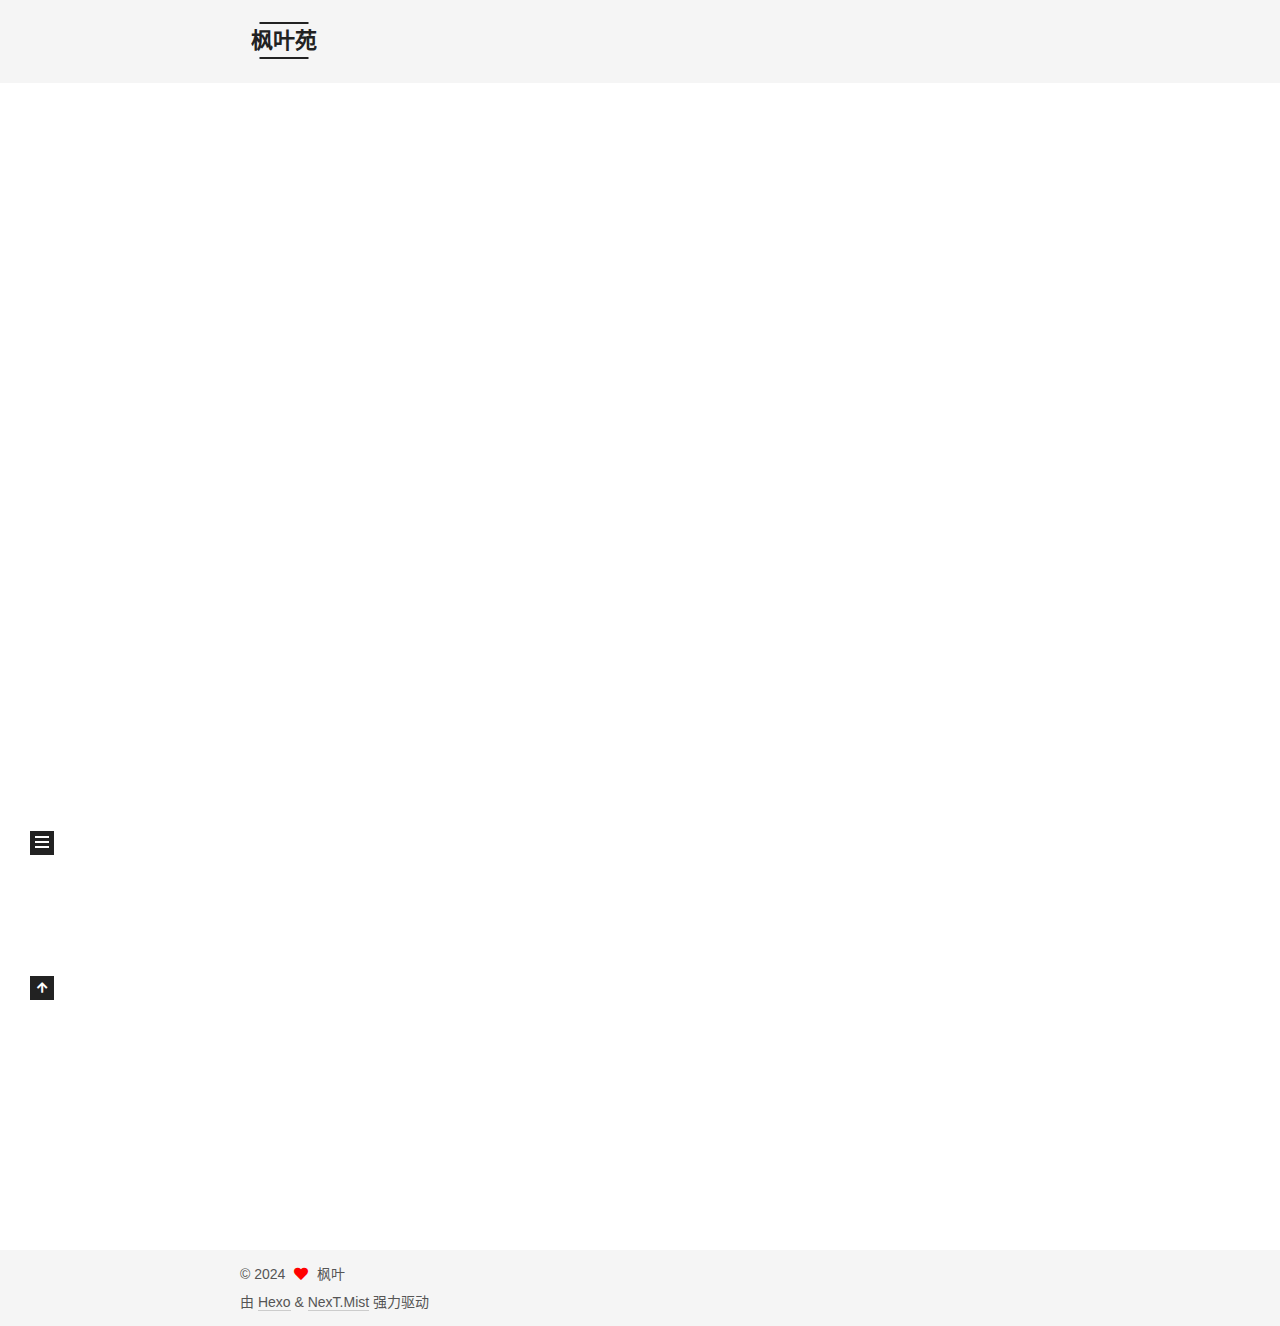
==== commit 800ba459: "Site updated: 2024-02-11 19:17:06" ====
--- a/index.html
+++ b/index.html
@@ -17,7 +17,7 @@
 
 <script id="hexo-configurations">
     var NexT = window.NexT || {};
-    var CONFIG = {"hostname":"example.com","root":"/","scheme":"Gemini","version":"7.8.0","exturl":false,"sidebar":{"position":"left","display":"post","padding":18,"offset":12,"onmobile":false},"copycode":{"enable":false,"show_result":false,"style":null},"back2top":{"enable":true,"sidebar":false,"scrollpercent":false},"bookmark":{"enable":false,"color":"#222","save":"auto"},"fancybox":false,"mediumzoom":false,"lazyload":false,"pangu":false,"comments":{"style":"tabs","active":null,"storage":true,"lazyload":false,"nav":null},"algolia":{"hits":{"per_page":10},"labels":{"input_placeholder":"Search for Posts","hits_empty":"We didn't find any results for the search: ${query}","hits_stats":"${hits} results found in ${time} ms"}},"localsearch":{"enable":false,"trigger":"auto","top_n_per_article":1,"unescape":false,"preload":false},"motion":{"enable":true,"async":false,"transition":{"post_block":"fadeIn","post_header":"slideDownIn","post_body":"slideDownIn","coll_header":"slideLeftIn","sidebar":"slideUpIn"}}};
+    var CONFIG = {"hostname":"example.com","root":"/","scheme":"Mist","version":"7.8.0","exturl":false,"sidebar":{"position":"left","display":"post","padding":18,"offset":12,"onmobile":false},"copycode":{"enable":false,"show_result":false,"style":null},"back2top":{"enable":true,"sidebar":false,"scrollpercent":false},"bookmark":{"enable":false,"color":"#222","save":"auto"},"fancybox":false,"mediumzoom":false,"lazyload":false,"pangu":false,"comments":{"style":"tabs","active":null,"storage":true,"lazyload":false,"nav":null},"algolia":{"hits":{"per_page":10},"labels":{"input_placeholder":"Search for Posts","hits_empty":"We didn't find any results for the search: ${query}","hits_stats":"${hits} results found in ${time} ms"}},"localsearch":{"enable":false,"trigger":"auto","top_n_per_article":1,"unescape":false,"preload":false},"motion":{"enable":true,"async":false,"transition":{"post_block":"fadeIn","post_header":"slideDownIn","post_body":"slideDownIn","coll_header":"slideLeftIn","sidebar":"slideUpIn"}}};
   </script>
 
   <meta name="description" content="选择有时候比努力重要">
@@ -313,7 +313,7 @@
   </span>
   <span class="author" itemprop="copyrightHolder">枫叶</span>
 </div>
-  <div class="powered-by">由 <a href="https://hexo.io/" class="theme-link" rel="noopener" target="_blank">Hexo</a> & <a href="https://theme-next.org/" class="theme-link" rel="noopener" target="_blank">NexT.Gemini</a> 强力驱动
+  <div class="powered-by">由 <a href="https://hexo.io/" class="theme-link" rel="noopener" target="_blank">Hexo</a> & <a href="https://mist.theme-next.org/" class="theme-link" rel="noopener" target="_blank">NexT.Mist</a> 强力驱动
   </div>
 
         
@@ -339,7 +339,7 @@
 <script src="/js/motion.js"></script>
 
 
-<script src="/js/schemes/pisces.js"></script>
+<script src="/js/schemes/muse.js"></script>
 
 
 <script src="/js/next-boot.js"></script>
--- a/css/main.css
+++ b/css/main.css
@@ -1,22 +1,22 @@
 :root {
-  --body-bg-color: #eee;
-  --content-bg-color: #fff;
+  --body-bg-color: #fff;
+  --content-bg-color: #f5f5f5;
   --card-bg-color: #f5f5f5;
   --text-color: #555;
   --blockquote-color: #666;
   --link-color: #555;
   --link-hover-color: #222;
-  --brand-color: #fff;
-  --brand-hover-color: #fff;
+  --brand-color: #222;
+  --brand-hover-color: #222;
   --table-row-odd-bg-color: #f9f9f9;
   --table-row-hover-bg-color: #f5f5f5;
-  --menu-item-bg-color: #f5f5f5;
-  --btn-default-bg: #fff;
-  --btn-default-color: #555;
-  --btn-default-border-color: #555;
-  --btn-default-hover-bg: #222;
-  --btn-default-hover-color: #fff;
-  --btn-default-hover-border-color: #222;
+  --menu-item-bg-color: #ddd;
+  --btn-default-bg: transparent;
+  --btn-default-color: var(--link-color);
+  --btn-default-border-color: var(--link-color);
+  --btn-default-hover-bg: transparent;
+  --btn-default-hover-color: var(--link-hover-color);
+  --btn-default-hover-border-color: var(--link-hover-color);
 }
 html {
   line-height: 1.15; /* 1 */
@@ -221,7 +221,7 @@
 }
 a,
 span.exturl {
-  border-bottom: 1px solid #999;
+  border-bottom: 1px solid #ccc;
   color: var(--link-color);
   outline: 0;
   text-decoration: none;
@@ -314,7 +314,7 @@
 .btn {
   background: var(--btn-default-bg);
   border: 2px solid var(--btn-default-border-color);
-  border-radius: 2px;
+  border-radius: 0;
   color: var(--btn-default-color);
   display: inline-block;
   font-size: 0.875em;
@@ -921,16 +921,16 @@
 }
 .main-inner {
   margin: 0 auto;
-  width: calc(100% - 20px);
+  width: 700px;
 }
 @media (min-width: 1200px) {
   .main-inner {
-    width: 1160px;
+    width: 800px;
   }
 }
 @media (min-width: 1600px) {
   .main-inner {
-    width: 73%;
+    width: 900px;
   }
 }
 @media (max-width: 767px) {
@@ -943,16 +943,16 @@
 }
 .header-inner {
   margin: 0 auto;
-  width: calc(100% - 20px);
+  width: 700px;
 }
 @media (min-width: 1200px) {
   .header-inner {
-    width: 1160px;
+    width: 800px;
   }
 }
 @media (min-width: 1600px) {
   .header-inner {
-    width: 73%;
+    width: 900px;
   }
 }
 .site-brand-container {
@@ -966,7 +966,7 @@
 }
 .site-meta {
   flex-grow: 1;
-  text-align: center;
+  text-align: left;
 }
 @media (max-width: 767px) {
   .site-meta {
@@ -991,7 +991,7 @@
   margin: 0;
 }
 .site-subtitle {
-  color: #ddd;
+  color: #999;
   font-size: 0.8125em;
   margin: 10px 0;
 }
@@ -1136,22 +1136,22 @@
   display: inline-block;
 }
 .site-author-image {
-  border: 1px solid #eee;
+  border: 2px solid #333;
   display: block;
   margin: 0 auto;
-  max-width: 120px;
+  max-width: 96px;
   padding: 2px;
 }
 .site-author-name {
-  color: var(--text-color);
-  font-weight: 600;
-  margin: 0;
+  color: #f5f5f5;
+  font-weight: normal;
+  margin: 5px 0 0;
   text-align: center;
 }
 .site-description {
   color: #999;
-  font-size: 0.8125em;
-  margin-top: 0;
+  font-size: 1em;
+  margin-top: 5px;
   text-align: center;
 }
 .links-of-author {
@@ -1168,7 +1168,7 @@
 }
 .links-of-author a::before,
 .links-of-author span.exturl::before {
-  background: #3604e8;
+  background: #ff5275;
   border-radius: 50%;
   content: ' ';
   display: inline-block;
@@ -1246,7 +1246,7 @@
 }
 .sidebar-nav li {
   border-bottom: 1px solid transparent;
-  color: var(--text-color);
+  color: #666;
   cursor: pointer;
   display: inline-block;
   font-size: 0.875em;
@@ -1255,14 +1255,14 @@
   margin-left: 10px;
 }
 .sidebar-nav li:hover {
-  color: #fc6423;
+  color: #f5f5f5;
 }
 .sidebar-nav .sidebar-nav-active {
-  border-bottom-color: #fc6423;
-  color: #fc6423;
+  border-bottom-color: #87daff;
+  color: #87daff;
 }
 .sidebar-nav .sidebar-nav-active:hover {
-  color: #fc6423;
+  color: #87daff;
 }
 .sidebar-panel {
   display: none;
@@ -1291,7 +1291,7 @@
   }
 }
 .sidebar-toggle:hover .toggle-line {
-  background: #fc6423;
+  background: #87daff;
 }
 .post-toc {
   font-size: 0.875em;
@@ -1330,14 +1330,14 @@
   display: block;
 }
 .post-toc .nav .active > a {
-  border-bottom-color: #fc6423;
-  color: #fc6423;
+  border-bottom-color: #87daff;
+  color: #87daff;
 }
 .post-toc .nav .active-current > a {
-  color: #fc6423;
+  color: #87daff;
 }
 .post-toc .nav .active-current > a:hover {
-  color: #fc6423;
+  color: #87daff;
 }
 .site-state {
   display: flex;
@@ -1352,20 +1352,20 @@
   padding: 0 15px;
 }
 .site-state-item:not(:first-child) {
-  border-left: 1px solid #eee;
+  border-left: 1px solid #333;
 }
 .site-state-item a {
   border-bottom: none;
 }
 .site-state-item-count {
   display: block;
-  font-size: 1em;
+  font-size: 1.25em;
   font-weight: 600;
   text-align: center;
 }
 .site-state-item-name {
-  color: #999;
-  font-size: 0.8125em;
+  color: inherit;
+  font-size: 0.875em;
 }
 .footer {
   color: #999;
@@ -1382,16 +1382,16 @@
   box-sizing: border-box;
   margin: 0 auto;
   text-align: center;
-  width: calc(100% - 20px);
+  width: 700px;
 }
 @media (min-width: 1200px) {
   .footer-inner {
-    width: 1160px;
+    width: 800px;
   }
 }
 @media (min-width: 1600px) {
   .footer-inner {
-    width: 73%;
+    width: 900px;
   }
 }
 .languages {
@@ -1489,7 +1489,7 @@
   color: #fff;
   cursor: pointer;
   left: 30px;
-  opacity: 0.6;
+  opacity: 1;
   padding: 0 6px;
   position: fixed;
   transition-property: bottom;
@@ -1500,10 +1500,10 @@
   display: none;
 }
 .back-to-top:hover {
-  color: #fc6423;
+  color: #87daff;
 }
 .back-to-top.back-to-top-on {
-  bottom: 30px;
+  bottom: 19px;
 }
 @media (max-width: 991px) {
   .back-to-top {
@@ -2141,425 +2141,244 @@
 .tag-cloud a:hover {
   color: var(--link-hover-color) !important;
 }
-.header {
-  margin: 0 auto;
-  position: relative;
-  width: calc(100% - 20px);
-}
-@media (min-width: 1200px) {
-  .header {
-    width: 1160px;
-  }
-}
-@media (min-width: 1600px) {
-  .header {
-    width: 73%;
-  }
-}
-@media (max-width: 991px) {
-  .header {
-    width: auto;
-  }
-}
-.header-inner {
-  background: var(--content-bg-color);
-  border-radius: initial;
-  box-shadow: 0 2px 2px 0 rgba(0,0,0,0.12), 0 3px 1px -2px rgba(0,0,0,0.06), 0 1px 5px 0 rgba(0,0,0,0.12);
-  overflow: hidden;
-  padding: 0;
-  position: absolute;
-  top: 0;
-  width: 240px;
-}
-@media (min-width: 1200px) {
-  .header-inner {
-    width: 240px;
-  }
-}
-@media (max-width: 991px) {
-  .header-inner {
-    border-radius: initial;
-    position: relative;
-    width: auto;
-  }
+hr {
+  height: 2px;
+  margin: 20px 0;
+}
+.btn {
+  padding: 0 10px;
+}
+.headband {
+  display: none;
 }
 .main-inner {
-  align-items: flex-start;
-  display: flex;
-  justify-content: space-between;
-  flex-direction: row-reverse;
-}
-@media (max-width: 991px) {
+  padding-bottom: 80px;
+}
+@media (max-width: 767px) {
   .main-inner {
     width: auto;
   }
 }
-.content-wrap {
+.content {
+  padding-top: 80px;
+}
+@media (max-width: 767px) {
+  .content {
+    padding-top: 60px;
+  }
+}
+.pagination {
+  margin: 120px 0 0;
+  text-align: left;
+}
+@media (max-width: 767px) {
+  .pagination {
+    margin: 80px 10px 0;
+    text-align: center;
+  }
+}
+.footer {
   background: var(--content-bg-color);
-  border-radius: initial;
-  box-shadow: 0 2px 2px 0 rgba(0,0,0,0.12), 0 3px 1px -2px rgba(0,0,0,0.06), 0 1px 5px 0 rgba(0,0,0,0.12);
-  box-sizing: border-box;
-  padding: 40px;
-  width: calc(100% - 252px);
-}
-@media (max-width: 991px) {
-  .content-wrap {
-    border-radius: initial;
-    padding: 20px;
-    width: 100%;
-  }
+  color: var(--text-color);
+  padding: 10px 0;
 }
 .footer-inner {
-  padding-left: 260px;
-}
-.back-to-top {
-  left: auto;
-  right: 30px;
-}
-@media (max-width: 991px) {
-  .back-to-top {
-    right: 20px;
-  }
-}
-@media (max-width: 991px) {
+  text-align: left;
+}
+@media (max-width: 767px) {
   .footer-inner {
-    padding-left: 0;
-    padding-right: 0;
+    text-align: center;
     width: auto;
   }
 }
-.site-brand-container {
-  background: #222;
-}
-@media (max-width: 991px) {
-  .site-brand-container {
-    box-shadow: 0 0 16px rgba(0,0,0,0.5);
+.header {
+  background: var(--content-bg-color);
+}
+.header-inner {
+  align-items: center;
+  display: flex;
+  padding: 20px 0;
+}
+@media (max-width: 767px) {
+  .header-inner {
+    display: block;
+    padding: 10px 0;
+    width: auto;
   }
 }
 .site-meta {
-  padding: 20px 0;
-}
-.brand {
-  padding: 0;
+  line-height: normal;
+}
+.site-meta .brand {
+  padding: 2px 1px;
+}
+@media (max-width: 767px) {
+  .site-meta .brand {
+    display: block;
+  }
+}
+.site-meta .site-title {
+  font-weight: bolder;
+}
+.logo-line-before,
+.logo-line-after {
+  display: block;
+  margin: 0 auto;
+  overflow: hidden;
+  width: 75%;
+}
+@media (max-width: 767px) {
+  .logo-line-before,
+  .logo-line-after {
+    display: none;
+  }
+}
+.logo-line-before i,
+.logo-line-after i {
+  background: var(--brand-color);
+  display: block;
+  height: 2px;
+  position: relative;
+}
+.use-motion .logo-line-before i {
+  left: -100%;
+}
+.use-motion .logo-line-after i {
+  right: -100%;
 }
 .site-subtitle {
-  margin: 10px 10px 0;
-}
-.custom-logo-image {
-  margin-top: 20px;
-}
-@media (max-width: 991px) {
-  .custom-logo-image {
-    display: none;
-  }
-}
-@media (min-width: 768px) and (max-width: 991px) {
-  .site-nav-toggle,
-  .site-nav-right {
-    display: flex;
-    flex-direction: column;
-    justify-content: center;
-  }
-}
-.site-nav-toggle .toggle,
-.site-nav-right .toggle {
-  color: #fff;
-}
-.site-nav-toggle .toggle .toggle-line,
-.site-nav-right .toggle .toggle-line {
-  background: #fff;
-}
-@media (min-width: 768px) and (max-width: 991px) {
+  display: none;
+}
+.site-nav {
+  flex-grow: 1;
+}
+@media (max-width: 767px) {
   .site-nav {
-    display: none;
-  }
+    padding: 10px 10px 0;
+  }
+}
+.menu {
+  margin: 0;
 }
 .menu .menu-item {
-  display: block;
   margin: 0;
+}
+@media (max-width: 767px) {
+  .menu .menu-item {
+    margin-top: 5px;
+  }
 }
 .menu .menu-item a,
 .menu .menu-item span.exturl {
-  padding: 5px 20px;
-  position: relative;
+  border-radius: 2px;
+  padding: 0 10px;
+  transition-property: background;
+}
+@media (max-width: 767px) {
+  .menu .menu-item a,
+  .menu .menu-item span.exturl {
+    text-align: left;
+  }
+}
+.menu .menu-item .badge {
+  background: #fff;
+  border-radius: 10px;
+  color: #555;
+  padding: 1px 4px;
+  text-shadow: 1px 1px 0 rgba(0,0,0,0.1);
+}
+.posts-expand.index .post-title,
+.posts-expand.index .post-meta {
   text-align: left;
-  transition-property: background-color;
-}
-@media (max-width: 991px) {
-  .menu .menu-item.menu-item-search {
-    display: none;
-  }
-}
-.menu .menu-item .badge {
+}
+@media (max-width: 767px) {
+  .posts-expand.index .post-title,
+  .posts-expand.index .post-meta {
+    text-align: center;
+  }
+}
+.posts-expand.index .post-meta {
+  margin: 5px 0 20px 0;
+}
+.posts-expand .post-eof {
+  display: none;
+}
+.posts-expand .post-block:not(:first-child) {
+  margin-top: 120px;
+}
+.posts-expand .post-title,
+.posts-expand .post-meta {
+  text-align: center;
+}
+.posts-expand .post-body img {
+  margin-left: 0;
+}
+.posts-expand .post-tags {
+  text-align: left;
+}
+.posts-expand .post-tags a {
+  background: #f5f5f5;
+  border-bottom: none;
+  padding: 1px 5px;
+}
+.posts-expand .post-tags a:hover {
   background: #ccc;
-  border-radius: 10px;
-  color: #fff;
-  float: right;
-  padding: 2px 5px;
-  text-shadow: 1px 1px 0 rgba(0,0,0,0.1);
-  vertical-align: middle;
-}
-.main-menu .menu-item-active a::after {
-  background: #bbb;
-  border-radius: 50%;
-  content: ' ';
-  height: 6px;
-  margin-top: -3px;
-  position: absolute;
-  right: 15px;
-  top: 50%;
-  width: 6px;
-}
-.sub-menu {
-  background: var(--content-bg-color);
-  border-bottom: 1px solid #ddd;
-  margin: 0;
-  padding: 6px 0;
-}
-.sub-menu .menu-item {
-  display: inline-block;
-}
-.sub-menu .menu-item a,
-.sub-menu .menu-item span.exturl {
-  background: transparent;
-  margin: 5px 10px;
-  padding: initial;
-}
-.sub-menu .menu-item a:hover,
-.sub-menu .menu-item span.exturl:hover {
-  background: transparent;
-  color: #fc6423;
-}
-.sub-menu .menu-item-active a {
-  border-bottom-color: #fc6423;
-  color: #fc6423;
-}
-.sub-menu .menu-item-active a:hover {
-  border-bottom-color: #fc6423;
-}
-.sidebar {
-  background: var(--body-bg-color);
-  box-shadow: none;
-  margin-top: 100%;
-  position: static;
-  width: 240px;
-}
-@media (max-width: 991px) {
-  .sidebar {
-    display: none;
-  }
-}
-.sidebar-toggle {
-  display: none;
-}
-.sidebar-inner {
-  background: var(--content-bg-color);
-  border-radius: initial;
-  box-shadow: 0 2px 2px 0 rgba(0,0,0,0.12), 0 3px 1px -2px rgba(0,0,0,0.06), 0 1px 5px 0 rgba(0,0,0,0.12), 0 -1px 0.5px 0 rgba(0,0,0,0.09);
-  box-sizing: border-box;
-  color: var(--text-color);
-  width: 240px;
-  opacity: 0;
-}
-.sidebar-inner.affix {
-  position: fixed;
-  top: 12px;
-}
-.sidebar-inner.affix-bottom {
-  position: absolute;
-}
-.site-state-item {
-  padding: 0 10px;
-}
-.sidebar-button {
-  border-bottom: 1px dotted #ccc;
-  border-top: 1px dotted #ccc;
-  margin-top: 10px;
-  text-align: center;
-}
-.sidebar-button a {
-  border: 0;
-  color: #fc6423;
-  display: block;
-}
-.sidebar-button a:hover {
+}
+.posts-expand .post-nav {
+  margin-top: 40px;
+}
+.post-button {
+  margin-top: 20px;
+  text-align: left;
+}
+.post-button .btn {
   background: none;
   border: 0;
-  color: #e34603;
-}
-.sidebar-button a:hover .fa,
-.sidebar-button a:hover .fab,
-.sidebar-button a:hover .far,
-.sidebar-button a:hover .fas {
-  color: #e34603;
-}
-.links-of-author {
-  display: flex;
-  flex-wrap: wrap;
-  margin-top: 10px;
-  justify-content: center;
-}
-.links-of-author-item {
-  margin: 5px 0 0;
-  width: 50%;
-}
-.links-of-author-item a,
-.links-of-author-item span.exturl {
+  border-bottom: 2px solid var(--btn-default-border-color);
+  padding: 0;
+  transition-property: border;
+}
+.post-button .btn:hover {
+  border-bottom-color: var(--btn-default-hover-border-color);
+}
+.sidebar {
+  left: -320px;
+}
+.sidebar.sidebar-active {
+  left: 0;
+}
+.sidebar {
+  width: 320px;
+  z-index: 1200;
+  transition-delay: 0s;
+  transition-duration: 0.2s;
+  transition-timing-function: ease-out;
+}
+.sidebar a,
+.sidebar span.exturl {
+  border-bottom-color: #555;
+  color: #999;
+}
+.sidebar a:hover,
+.sidebar span.exturl:hover {
+  border-bottom-color: #eee;
+  color: #eee;
+}
+.links-of-blogroll-item {
+  padding: 2px 10px;
+}
+.links-of-blogroll-item a,
+.links-of-blogroll-item span.exturl {
   box-sizing: border-box;
   display: inline-block;
-  margin-bottom: 0;
-  margin-right: 0;
-  max-width: 216px;
+  max-width: 280px;
   overflow: hidden;
-  padding: 0 5px;
   text-overflow: ellipsis;
   white-space: nowrap;
 }
-.links-of-author-item a,
-.links-of-author-item span.exturl {
-  border-bottom: none;
-  display: block;
-  text-decoration: none;
-}
-.links-of-author-item a::before,
-.links-of-author-item span.exturl::before {
-  display: none;
-}
-.links-of-author-item a:hover,
-.links-of-author-item span.exturl:hover {
-  background: var(--body-bg-color);
-  border-radius: 4px;
-}
-.links-of-author-item .fa,
-.links-of-author-item .fab,
-.links-of-author-item .far,
-.links-of-author-item .fas {
-  margin-right: 2px;
-}
-.links-of-blogroll-item {
-  padding: 0;
-}
-.content-wrap {
-  background: initial;
-  box-shadow: initial;
-  padding: initial;
-}
-.post-block {
-  background: var(--content-bg-color);
-  border-radius: initial;
-  box-shadow: 0 2px 2px 0 rgba(0,0,0,0.12), 0 3px 1px -2px rgba(0,0,0,0.06), 0 1px 5px 0 rgba(0,0,0,0.12);
-  padding: 40px;
-}
-.post-block + .post-block {
-  border-radius: initial;
-  box-shadow: 0 2px 2px 0 rgba(0,0,0,0.12), 0 3px 1px -2px rgba(0,0,0,0.06), 0 1px 5px 0 rgba(0,0,0,0.12), 0 -1px 0.5px 0 rgba(0,0,0,0.09);
-  margin-top: 12px;
-}
-.comments {
-  background: var(--content-bg-color);
-  border-radius: initial;
-  box-shadow: 0 2px 2px 0 rgba(0,0,0,0.12), 0 3px 1px -2px rgba(0,0,0,0.06), 0 1px 5px 0 rgba(0,0,0,0.12), 0 -1px 0.5px 0 rgba(0,0,0,0.09);
-  margin-top: 12px;
-  padding: 40px;
-}
-.tabs-comment {
-  margin-top: 1em;
-}
-.content {
-  padding-top: initial;
-}
-.post-eof {
-  display: none;
-}
-.pagination {
-  background: var(--content-bg-color);
-  border-radius: initial;
-  border-top: initial;
-  box-shadow: 0 2px 2px 0 rgba(0,0,0,0.12), 0 3px 1px -2px rgba(0,0,0,0.06), 0 1px 5px 0 rgba(0,0,0,0.12), 0 -1px 0.5px 0 rgba(0,0,0,0.09);
-  margin: 12px 0 0;
-  padding: 10px 0 10px;
-}
-.pagination .prev,
-.pagination .next,
-.pagination .page-number {
-  margin-bottom: initial;
-  top: initial;
-}
-.main {
-  padding-bottom: initial;
-}
-.footer {
-  bottom: auto;
-}
 .sub-menu {
-  border-bottom: initial;
-  box-shadow: 0 2px 2px 0 rgba(0,0,0,0.12), 0 3px 1px -2px rgba(0,0,0,0.06), 0 1px 5px 0 rgba(0,0,0,0.12);
-}
-.sub-menu + .content .post-block {
-  box-shadow: 0 2px 2px 0 rgba(0,0,0,0.12), 0 3px 1px -2px rgba(0,0,0,0.06), 0 1px 5px 0 rgba(0,0,0,0.12), 0 -1px 0.5px 0 rgba(0,0,0,0.09);
-  margin-top: 12px;
-}
-@media (min-width: 768px) and (max-width: 991px) {
-  .sub-menu + .content .post-block {
-    margin-top: 10px;
-  }
-}
-@media (max-width: 767px) {
-  .sub-menu + .content .post-block {
-    margin-top: 8px;
-  }
-}
-.post-body h1,
-.post-body h2 {
-  border-bottom: 1px solid #eee;
-}
-.post-body h3 {
-  border-bottom: 1px dotted #eee;
-}
-@media (min-width: 768px) and (max-width: 991px) {
-  .content-wrap {
-    padding: 10px;
-  }
-  .posts-expand .post-button {
-    margin-top: 20px;
-  }
-  .post-block {
-    border-radius: initial;
-    box-shadow: 0 2px 2px 0 rgba(0,0,0,0.12), 0 3px 1px -2px rgba(0,0,0,0.06), 0 1px 5px 0 rgba(0,0,0,0.12), 0 -1px 0.5px 0 rgba(0,0,0,0.09);
-    padding: 20px;
-  }
-  .post-block + .post-block {
-    margin-top: 10px;
-  }
-  .comments {
-    margin-top: 10px;
-    padding: 10px 20px;
-  }
-  .pagination {
-    margin: 10px 0 0;
-  }
-}
-@media (max-width: 767px) {
-  .content-wrap {
-    padding: 8px;
-  }
-  .posts-expand .post-button {
-    margin: 12px 0;
-  }
-  .post-block {
-    border-radius: initial;
-    box-shadow: 0 2px 2px 0 rgba(0,0,0,0.12), 0 3px 1px -2px rgba(0,0,0,0.06), 0 1px 5px 0 rgba(0,0,0,0.12), 0 -1px 0.5px 0 rgba(0,0,0,0.09);
-    min-height: auto;
-    padding: 12px;
-  }
-  .post-block + .post-block {
-    margin-top: 8px;
-  }
-  .comments {
-    margin-top: 8px;
-    padding: 10px 12px;
-  }
-  .pagination {
-    margin: 8px 0 0;
-  }
-}
+  margin: 10px 0;
+}
+.sub-menu .menu-item {
+  display: inline-block;
+}
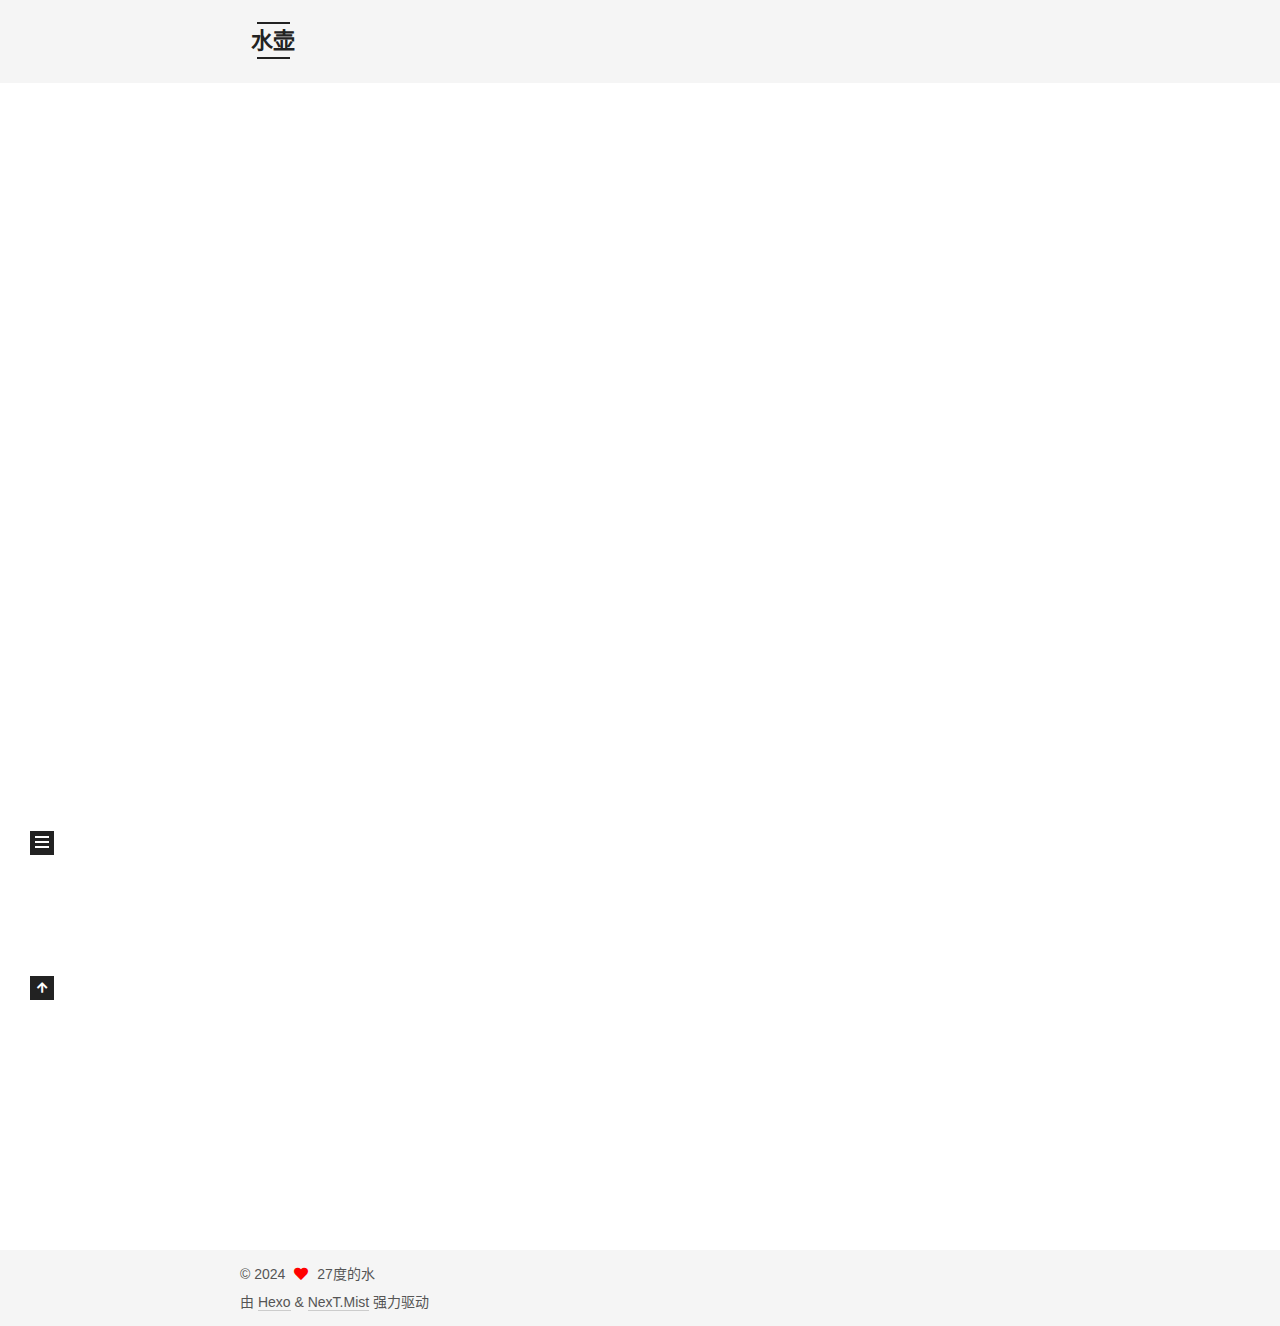
==== commit 69a59844: "Site updated: 2024-02-11 20:15:45" ====
--- a/index.html
+++ b/index.html
@@ -20,14 +20,14 @@
     var CONFIG = {"hostname":"example.com","root":"/","scheme":"Mist","version":"7.8.0","exturl":false,"sidebar":{"position":"left","display":"post","padding":18,"offset":12,"onmobile":false},"copycode":{"enable":false,"show_result":false,"style":null},"back2top":{"enable":true,"sidebar":false,"scrollpercent":false},"bookmark":{"enable":false,"color":"#222","save":"auto"},"fancybox":false,"mediumzoom":false,"lazyload":false,"pangu":false,"comments":{"style":"tabs","active":null,"storage":true,"lazyload":false,"nav":null},"algolia":{"hits":{"per_page":10},"labels":{"input_placeholder":"Search for Posts","hits_empty":"We didn't find any results for the search: ${query}","hits_stats":"${hits} results found in ${time} ms"}},"localsearch":{"enable":false,"trigger":"auto","top_n_per_article":1,"unescape":false,"preload":false},"motion":{"enable":true,"async":false,"transition":{"post_block":"fadeIn","post_header":"slideDownIn","post_body":"slideDownIn","coll_header":"slideLeftIn","sidebar":"slideUpIn"}}};
   </script>
 
-  <meta name="description" content="选择有时候比努力重要">
+  <meta name="description" content="极致的规划">
 <meta property="og:type" content="website">
-<meta property="og:title" content="枫叶苑">
+<meta property="og:title" content="水壶">
 <meta property="og:url" content="http://example.com/index.html">
-<meta property="og:site_name" content="枫叶苑">
-<meta property="og:description" content="选择有时候比努力重要">
+<meta property="og:site_name" content="水壶">
+<meta property="og:description" content="极致的规划">
 <meta property="og:locale" content="zh_CN">
-<meta property="article:author" content="枫叶">
+<meta property="article:author" content="27度的水">
 <meta name="twitter:card" content="summary">
 
 <link rel="canonical" href="http://example.com/">
@@ -43,7 +43,7 @@
   };
 </script>
 
-  <title>枫叶苑</title>
+  <title>水壶</title>
   
 
 
@@ -94,7 +94,7 @@
 
     <a href="/" class="brand" rel="start">
       <span class="logo-line-before"><i></i></span>
-      <h1 class="site-title">枫叶苑</h1>
+      <h1 class="site-title">水壶</h1>
       <span class="logo-line-after"><i></i></span>
     </a>
   </div>
@@ -151,12 +151,12 @@
 
     <span hidden itemprop="author" itemscope itemtype="http://schema.org/Person">
       <meta itemprop="image" content="/images/avatar.gif">
-      <meta itemprop="name" content="枫叶">
-      <meta itemprop="description" content="选择有时候比努力重要">
+      <meta itemprop="name" content="27度的水">
+      <meta itemprop="description" content="极致的规划">
     </span>
 
     <span hidden itemprop="publisher" itemscope itemtype="http://schema.org/Organization">
-      <meta itemprop="name" content="枫叶苑">
+      <meta itemprop="name" content="水壶">
     </span>
       <header class="post-header">
         <h2 class="post-title" itemprop="name headline">
@@ -271,8 +271,8 @@
 
       <div class="site-overview-wrap sidebar-panel">
         <div class="site-author motion-element" itemprop="author" itemscope itemtype="http://schema.org/Person">
-  <p class="site-author-name" itemprop="name">枫叶</p>
-  <div class="site-description" itemprop="description">选择有时候比努力重要</div>
+  <p class="site-author-name" itemprop="name">27度的水</p>
+  <div class="site-description" itemprop="description">极致的规划</div>
 </div>
 <div class="site-state-wrap motion-element">
   <nav class="site-state">
@@ -311,7 +311,7 @@
   <span class="with-love">
     <i class="fa fa-heart"></i>
   </span>
-  <span class="author" itemprop="copyrightHolder">枫叶</span>
+  <span class="author" itemprop="copyrightHolder">27度的水</span>
 </div>
   <div class="powered-by">由 <a href="https://hexo.io/" class="theme-link" rel="noopener" target="_blank">Hexo</a> & <a href="https://mist.theme-next.org/" class="theme-link" rel="noopener" target="_blank">NexT.Mist</a> 强力驱动
   </div>
--- a/css/main.css
+++ b/css/main.css
@@ -1168,7 +1168,7 @@
 }
 .links-of-author a::before,
 .links-of-author span.exturl::before {
-  background: #ff5275;
+  background: #ff41ff;
   border-radius: 50%;
   content: ' ';
   display: inline-block;
